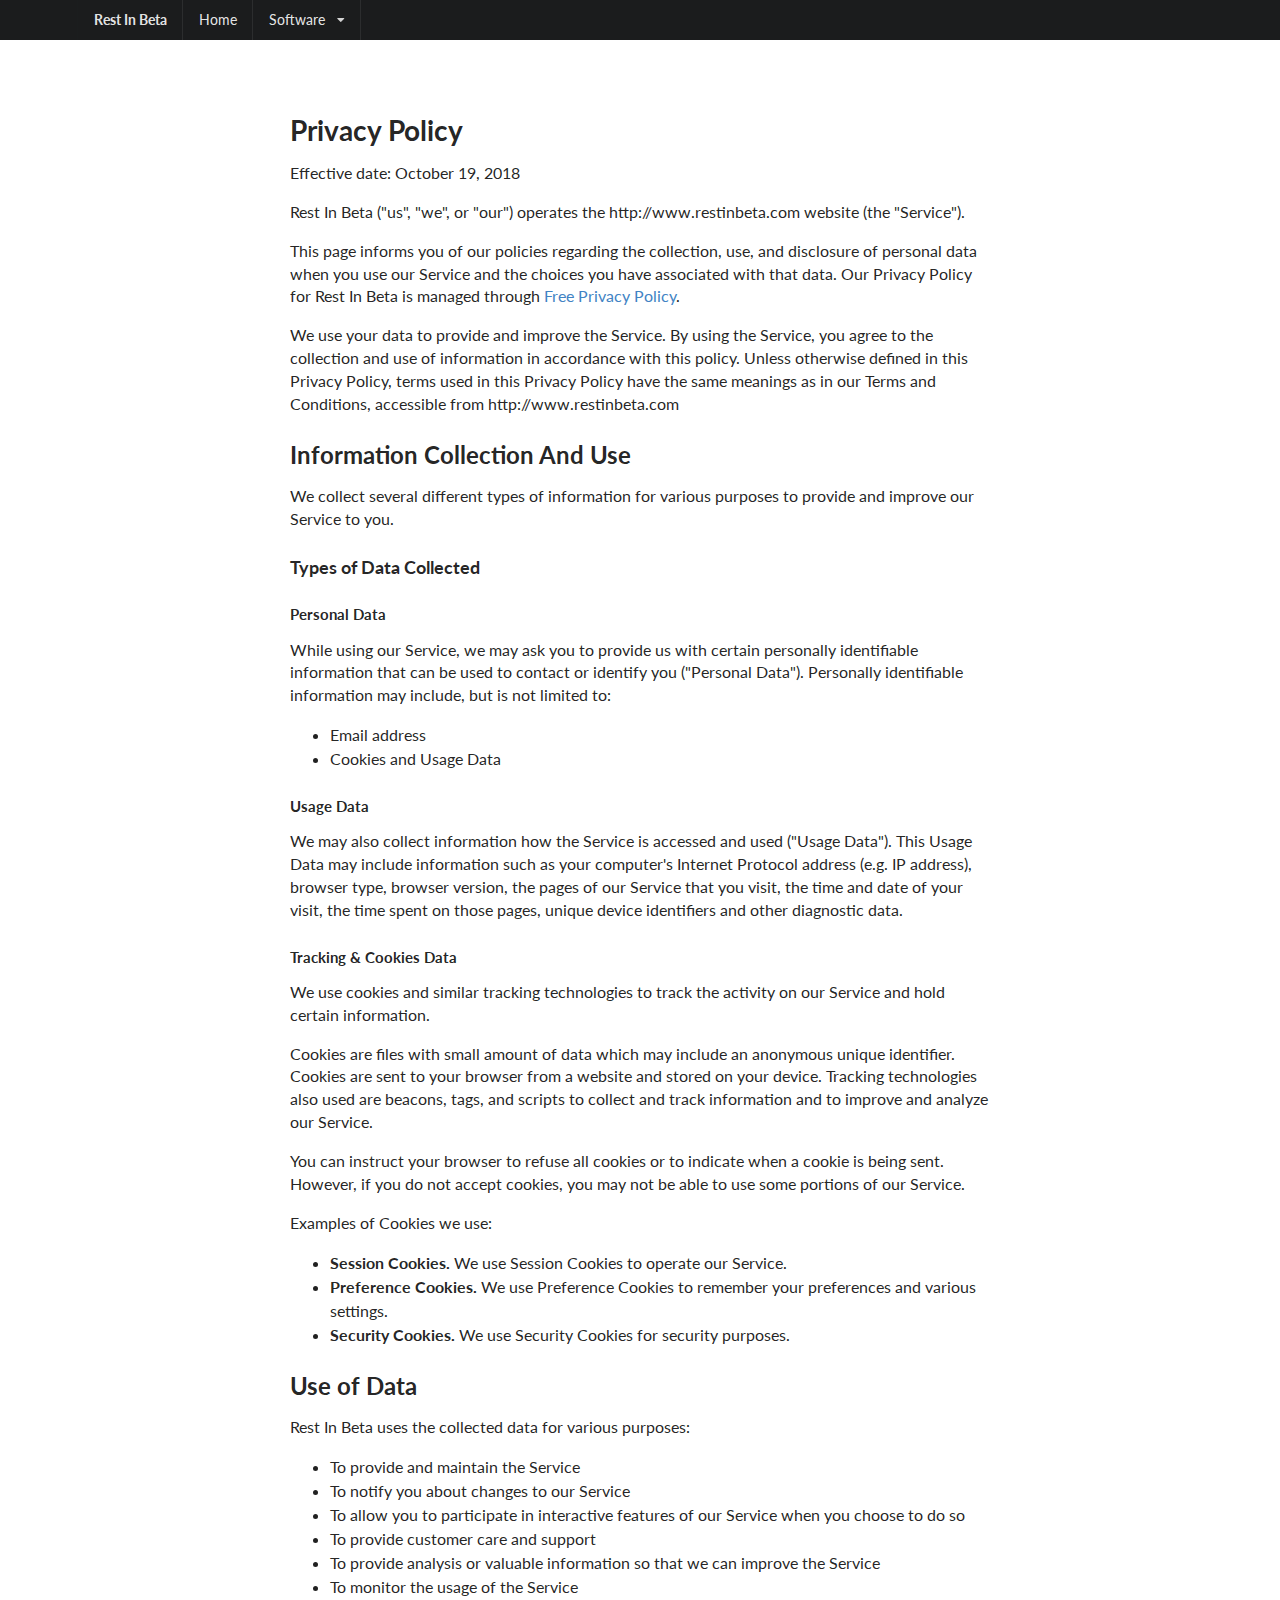
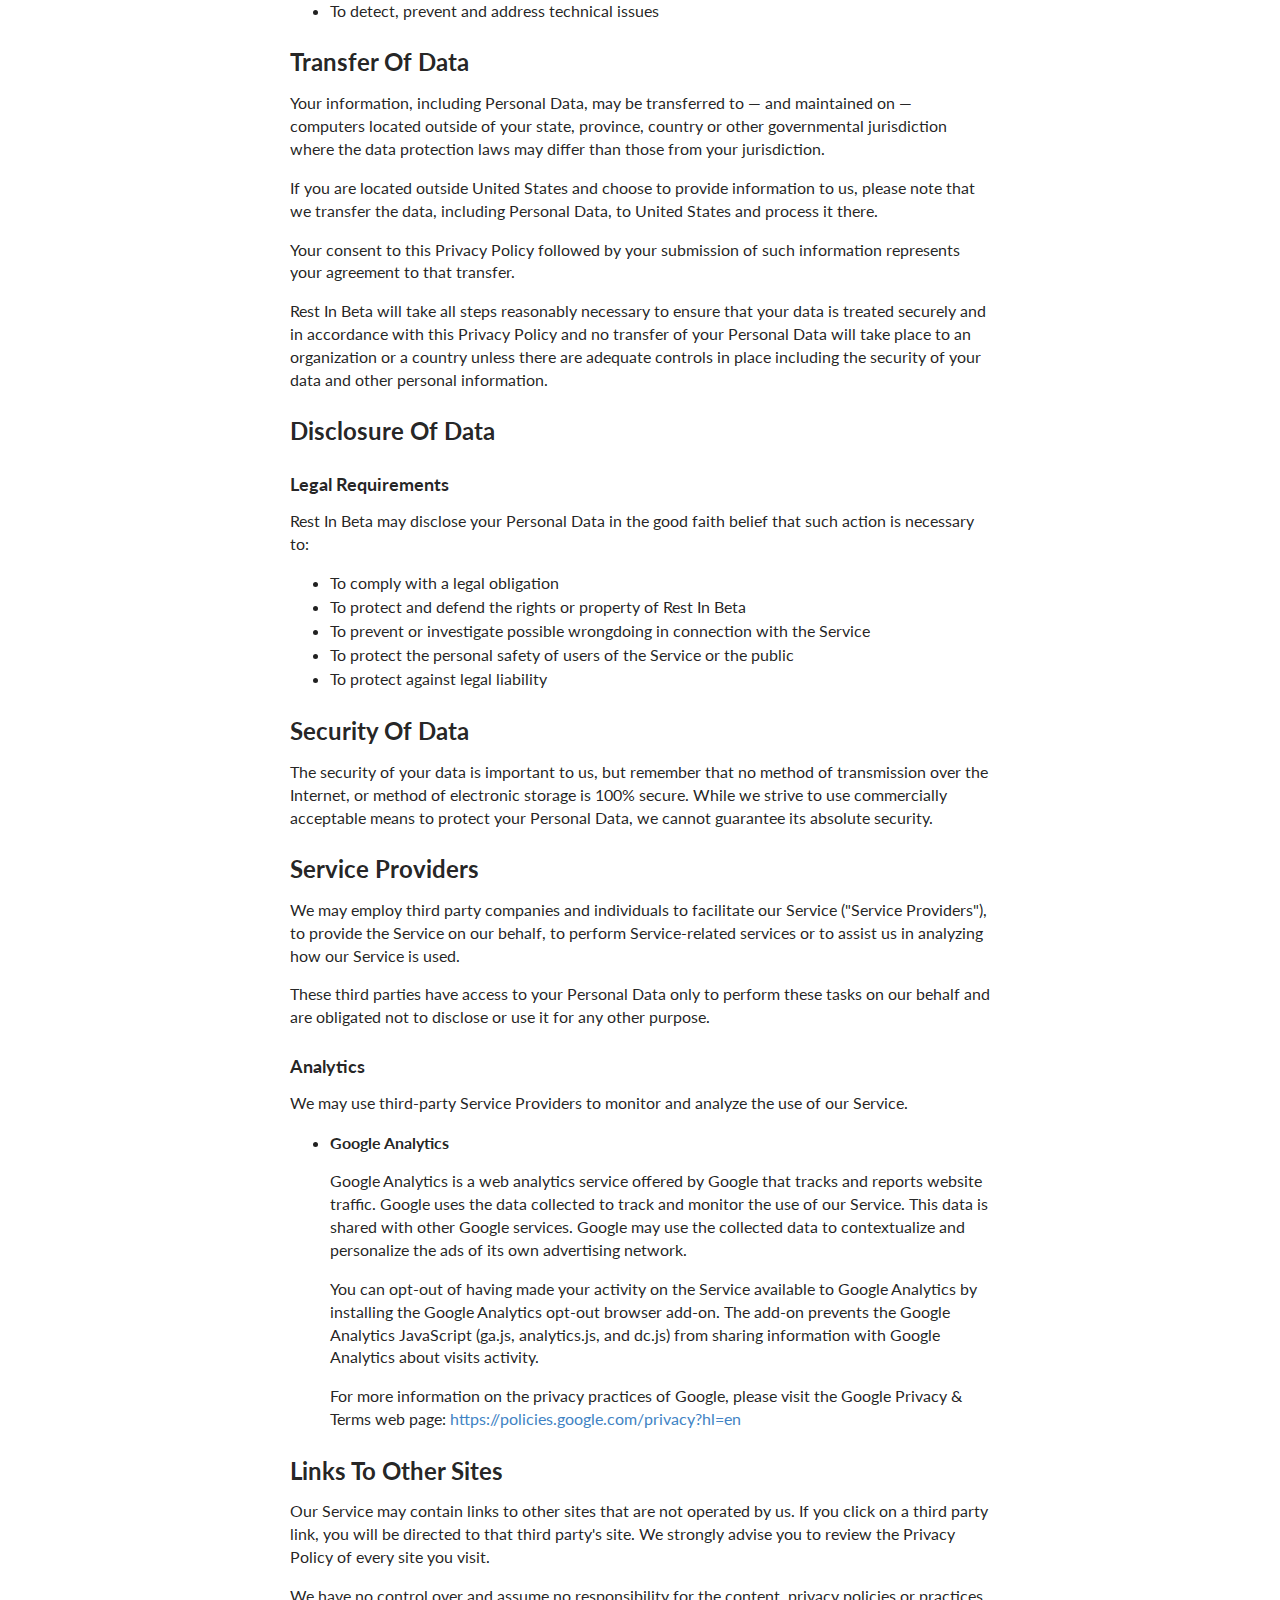
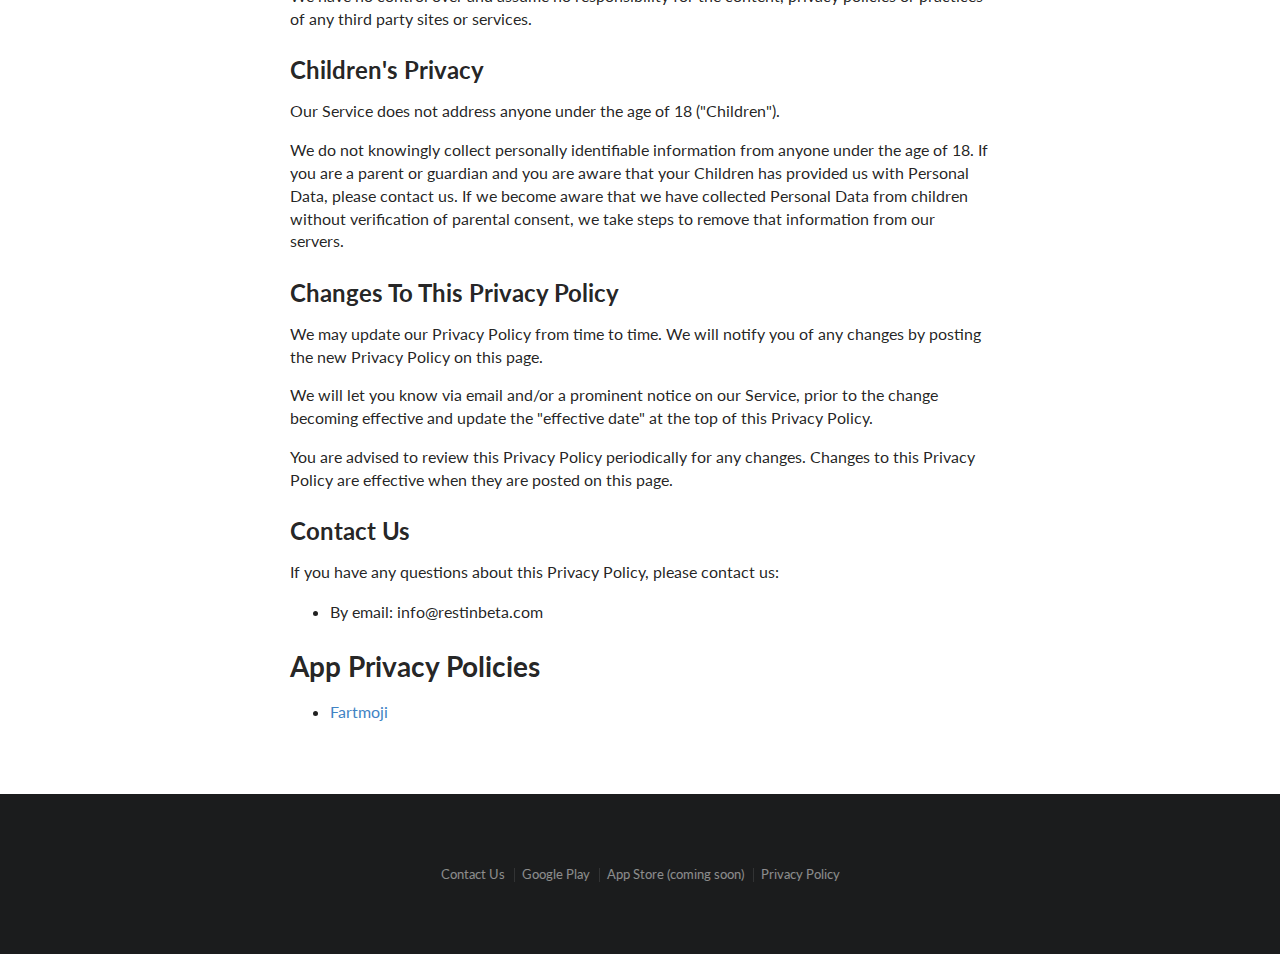
==== privacy/index.html @ 62a48897 "Added styling" ====
<!DOCTYPE html>
<html>
<head>
  <!-- Standard Meta -->
  <meta charset="utf-8" />
  <meta http-equiv="X-UA-Compatible" content="IE=edge,chrome=1" />
  <meta name="viewport" content="width=device-width, initial-scale=1.0, maximum-scale=1.0">

  <!-- Site Properties -->
  <title>Rest In Beta - Privacy Policy</title>

  <link rel="stylesheet" type="text/css" href="../components/reset.css">
  <link rel="stylesheet" type="text/css" href="../components/site.css">

  <link rel="stylesheet" type="text/css" href="../components/container.css">
  <link rel="stylesheet" type="text/css" href="../components/grid.css">
  <link rel="stylesheet" type="text/css" href="../components/header.css">
  <link rel="stylesheet" type="text/css" href="../components/image.css">
  <link rel="stylesheet" type="text/css" href="../components/menu.css">

  <link rel="stylesheet" type="text/css" href="../components/divider.css">
  <link rel="stylesheet" type="text/css" href="../components/list.css">
  <link rel="stylesheet" type="text/css" href="../components/segment.css">
  <link rel="stylesheet" type="text/css" href="../components/dropdown.css">
  <link rel="stylesheet" type="text/css" href="../components/icon.css">
  <link rel="stylesheet" type="text/css" href="../css/content.css">


</head>
<body>

  <div class="ui fixed inverted menu">
    <div class="ui container">
      <a href="http://www.restinbeta.com" class="header item">
        Rest In Beta
      </a>
      <a href="http://www.restinbeta.com" class="item">Home</a>
      <div class="ui simple dropdown item">
        Software <i class="dropdown icon"></i>
        <div class="menu">
          <a class="item" href="http://www.restinbeta.com/#android">Android</a>
        </div>
      </div>
    </div>
  </div>

  <div class="ui main text container">
    <h1>Privacy Policy</h1>


<p>Effective date: October 19, 2018</p>


<p>Rest In Beta ("us", "we", or "our") operates the http://www.restinbeta.com website (the "Service").</p>

<p>This page informs you of our policies regarding the collection, use, and disclosure of personal data when you use our Service and the choices you have associated with that data. Our Privacy Policy  for Rest In Beta is managed through <a href="https://www.freeprivacypolicy.com/free-privacy-policy-generator.php">Free Privacy Policy</a>.</p>

<p>We use your data to provide and improve the Service. By using the Service, you agree to the collection and use of information in accordance with this policy. Unless otherwise defined in this Privacy Policy, terms used in this Privacy Policy have the same meanings as in our Terms and Conditions, accessible from http://www.restinbeta.com</p>


<h2>Information Collection And Use</h2>

<p>We collect several different types of information for various purposes to provide and improve our Service to you.</p>

<h3>Types of Data Collected</h3>

<h4>Personal Data</h4>

<p>While using our Service, we may ask you to provide us with certain personally identifiable information that can be used to contact or identify you ("Personal Data"). Personally identifiable information may include, but is not limited to:</p>

<ul>
<li>Email address</li><li>Cookies and Usage Data</li>
</ul>

<h4>Usage Data</h4>

<p>We may also collect information how the Service is accessed and used ("Usage Data"). This Usage Data may include information such as your computer's Internet Protocol address (e.g. IP address), browser type, browser version, the pages of our Service that you visit, the time and date of your visit, the time spent on those pages, unique device identifiers and other diagnostic data.</p>

<h4>Tracking & Cookies Data</h4>
<p>We use cookies and similar tracking technologies to track the activity on our Service and hold certain information.</p>
<p>Cookies are files with small amount of data which may include an anonymous unique identifier. Cookies are sent to your browser from a website and stored on your device. Tracking technologies also used are beacons, tags, and scripts to collect and track information and to improve and analyze our Service.</p>
<p>You can instruct your browser to refuse all cookies or to indicate when a cookie is being sent. However, if you do not accept cookies, you may not be able to use some portions of our Service.</p>
<p>Examples of Cookies we use:</p>
<ul>
    <li><strong>Session Cookies.</strong> We use Session Cookies to operate our Service.</li>
    <li><strong>Preference Cookies.</strong> We use Preference Cookies to remember your preferences and various settings.</li>
    <li><strong>Security Cookies.</strong> We use Security Cookies for security purposes.</li>
</ul>

<h2>Use of Data</h2>

<p>Rest In Beta uses the collected data for various purposes:</p>
<ul>
    <li>To provide and maintain the Service</li>
    <li>To notify you about changes to our Service</li>
    <li>To allow you to participate in interactive features of our Service when you choose to do so</li>
    <li>To provide customer care and support</li>
    <li>To provide analysis or valuable information so that we can improve the Service</li>
    <li>To monitor the usage of the Service</li>
    <li>To detect, prevent and address technical issues</li>
</ul>

<h2>Transfer Of Data</h2>
<p>Your information, including Personal Data, may be transferred to — and maintained on — computers located outside of your state, province, country or other governmental jurisdiction where the data protection laws may differ than those from your jurisdiction.</p>
<p>If you are located outside United States and choose to provide information to us, please note that we transfer the data, including Personal Data, to United States and process it there.</p>
<p>Your consent to this Privacy Policy followed by your submission of such information represents your agreement to that transfer.</p>
<p>Rest In Beta will take all steps reasonably necessary to ensure that your data is treated securely and in accordance with this Privacy Policy and no transfer of your Personal Data will take place to an organization or a country unless there are adequate controls in place including the security of your data and other personal information.</p>

<h2>Disclosure Of Data</h2>

<h3>Legal Requirements</h3>
<p>Rest In Beta may disclose your Personal Data in the good faith belief that such action is necessary to:</p>
<ul>
    <li>To comply with a legal obligation</li>
    <li>To protect and defend the rights or property of Rest In Beta</li>
    <li>To prevent or investigate possible wrongdoing in connection with the Service</li>
    <li>To protect the personal safety of users of the Service or the public</li>
    <li>To protect against legal liability</li>
</ul>

<h2>Security Of Data</h2>
<p>The security of your data is important to us, but remember that no method of transmission over the Internet, or method of electronic storage is 100% secure. While we strive to use commercially acceptable means to protect your Personal Data, we cannot guarantee its absolute security.</p>

<h2>Service Providers</h2>
<p>We may employ third party companies and individuals to facilitate our Service ("Service Providers"), to provide the Service on our behalf, to perform Service-related services or to assist us in analyzing how our Service is used.</p>
<p>These third parties have access to your Personal Data only to perform these tasks on our behalf and are obligated not to disclose or use it for any other purpose.</p>

<h3>Analytics</h3>
<p>We may use third-party Service Providers to monitor and analyze the use of our Service.</p>
<ul>
        <li>
        <p><strong>Google Analytics</strong></p>
        <p>Google Analytics is a web analytics service offered by Google that tracks and reports website traffic. Google uses the data collected to track and monitor the use of our Service. This data is shared with other Google services. Google may use the collected data to contextualize and personalize the ads of its own advertising network.</p>
        <p>You can opt-out of having made your activity on the Service available to Google Analytics by installing the Google Analytics opt-out browser add-on. The add-on prevents the Google Analytics JavaScript (ga.js, analytics.js, and dc.js) from sharing information with Google Analytics about visits activity.</p>                <p>For more information on the privacy practices of Google, please visit the Google Privacy & Terms web page: <a href="https://policies.google.com/privacy?hl=en">https://policies.google.com/privacy?hl=en</a></p>
    </li>
                            </ul>


<h2>Links To Other Sites</h2>
<p>Our Service may contain links to other sites that are not operated by us. If you click on a third party link, you will be directed to that third party's site. We strongly advise you to review the Privacy Policy of every site you visit.</p>
<p>We have no control over and assume no responsibility for the content, privacy policies or practices of any third party sites or services.</p>


<h2>Children's Privacy</h2>
<p>Our Service does not address anyone under the age of 18 ("Children").</p>
<p>We do not knowingly collect personally identifiable information from anyone under the age of 18. If you are a parent or guardian and you are aware that your Children has provided us with Personal Data, please contact us. If we become aware that we have collected Personal Data from children without verification of parental consent, we take steps to remove that information from our servers.</p>


<h2>Changes To This Privacy Policy</h2>
<p>We may update our Privacy Policy from time to time. We will notify you of any changes by posting the new Privacy Policy on this page.</p>
<p>We will let you know via email and/or a prominent notice on our Service, prior to the change becoming effective and update the "effective date" at the top of this Privacy Policy.</p>
<p>You are advised to review this Privacy Policy periodically for any changes. Changes to this Privacy Policy are effective when they are posted on this page.</p>


<h2>Contact Us</h2>
<p>If you have any questions about this Privacy Policy, please contact us:</p>
<ul>
        <li>By email: info@restinbeta.com</li>

        </ul>
      <h1>App Privacy Policies</h1>
      <ul>
          <li><a href="fm2.html">Fartmoji</a></li>
      </ul>
  </div>

  <div class="ui inverted vertical footer segment">
    <div class="ui center aligned container">

      <div class="ui horizontal inverted small divided link list">
        <a class="item" href="mailto:info@restinbeta.com">Contact Us</a>
        <a class="item" href="#">Google Play</a>
        <a class="item" href="#">App Store (coming soon)</a>
        <a class="item" href="http://www.restinbeta.com/privacy">Privacy Policy</a>
      </div>
    </div>
  </div>
</body>

</html>
---- components/site.css ----
/*!
 * # Semantic UI 2.4.1 - Site
 * http://github.com/semantic-org/semantic-ui/
 *
 *
 * Released under the MIT license
 * http://opensource.org/licenses/MIT
 *
 */


/*******************************
             Page
*******************************/

@import url('https://fonts.googleapis.com/css?family=Lato:400,700,400italic,700italic&subset=latin');
html,
body {
  height: 100%;
}
html {
  font-size: 14px;
}
body {
  margin: 0px;
  padding: 0px;
  overflow-x: hidden;
  min-width: 320px;
  background: #FFFFFF;
  font-family: 'Lato', 'Helvetica Neue', Arial, Helvetica, sans-serif;
  font-size: 14px;
  line-height: 1.4285em;
  color: rgba(0, 0, 0, 0.87);
  font-smoothing: antialiased;
}


/*******************************
             Headers
*******************************/

h1,
h2,
h3,
h4,
h5 {
  font-family: 'Lato', 'Helvetica Neue', Arial, Helvetica, sans-serif;
  line-height: 1.28571429em;
  margin: calc(2rem -  0.14285714em ) 0em 1rem;
  font-weight: bold;
  padding: 0em;
}
h1 {
  min-height: 1rem;
  font-size: 2rem;
}
h2 {
  font-size: 1.71428571rem;
}
h3 {
  font-size: 1.28571429rem;
}
h4 {
  font-size: 1.07142857rem;
}
h5 {
  font-size: 1rem;
}
h1:first-child,
h2:first-child,
h3:first-child,
h4:first-child,
h5:first-child {
  margin-top: 0em;
}
h1:last-child,
h2:last-child,
h3:last-child,
h4:last-child,
h5:last-child {
  margin-bottom: 0em;
}


/*******************************
             Text
*******************************/

p {
  margin: 0em 0em 1em;
  line-height: 1.4285em;
}
p:first-child {
  margin-top: 0em;
}
p:last-child {
  margin-bottom: 0em;
}

/*-------------------
        Links
--------------------*/

a {
  color: #4183C4;
  text-decoration: none;
}
a:hover {
  color: #1e70bf;
  text-decoration: none;
}


/*******************************
         Scrollbars
*******************************/



/*******************************
          Highlighting
*******************************/


/* Site */
::-webkit-selection {
  background-color: #CCE2FF;
  color: rgba(0, 0, 0, 0.87);
}
::-moz-selection {
  background-color: #CCE2FF;
  color: rgba(0, 0, 0, 0.87);
}
::selection {
  background-color: #CCE2FF;
  color: rgba(0, 0, 0, 0.87);
}

/* Form */
textarea::-webkit-selection,
input::-webkit-selection {
  background-color: rgba(100, 100, 100, 0.4);
  color: rgba(0, 0, 0, 0.87);
}
textarea::-moz-selection,
input::-moz-selection {
  background-color: rgba(100, 100, 100, 0.4);
  color: rgba(0, 0, 0, 0.87);
}
textarea::selection,
input::selection {
  background-color: rgba(100, 100, 100, 0.4);
  color: rgba(0, 0, 0, 0.87);
}

/* Force Simple Scrollbars */
body ::-webkit-scrollbar {
  -webkit-appearance: none;
  width: 10px;
  height: 10px;
}
body ::-webkit-scrollbar-track {
  background: rgba(0, 0, 0, 0.1);
  border-radius: 0px;
}
body ::-webkit-scrollbar-thumb {
  cursor: pointer;
  border-radius: 5px;
  background: rgba(0, 0, 0, 0.25);
  -webkit-transition: color 0.2s ease;
  transition: color 0.2s ease;
}
body ::-webkit-scrollbar-thumb:window-inactive {
  background: rgba(0, 0, 0, 0.15);
}
body ::-webkit-scrollbar-thumb:hover {
  background: rgba(128, 135, 139, 0.8);
}

/* Inverted UI */
body .ui.inverted::-webkit-scrollbar-track {
  background: rgba(255, 255, 255, 0.1);
}
body .ui.inverted::-webkit-scrollbar-thumb {
  background: rgba(255, 255, 255, 0.25);
}
body .ui.inverted::-webkit-scrollbar-thumb:window-inactive {
  background: rgba(255, 255, 255, 0.15);
}
body .ui.inverted::-webkit-scrollbar-thumb:hover {
  background: rgba(255, 255, 255, 0.35);
}


/*******************************
        Global Overrides
*******************************/



/*******************************
         Site Overrides
*******************************/
---- components/container.css ----
/*!
 * # Semantic UI 2.4.1 - Container
 * http://github.com/semantic-org/semantic-ui/
 *
 *
 * Released under the MIT license
 * http://opensource.org/licenses/MIT
 *
 */


/*******************************
            Container
*******************************/


/* All Sizes */
.ui.container {
  display: block;
  max-width: 100% !important;
}

/* Mobile */
@media only screen and (max-width: 767px) {
  .ui.container {
    width: auto !important;
    margin-left: 1em !important;
    margin-right: 1em !important;
  }
  .ui.grid.container {
    width: auto !important;
  }
  .ui.relaxed.grid.container {
    width: auto !important;
  }
  .ui.very.relaxed.grid.container {
    width: auto !important;
  }
}

/* Tablet */
@media only screen and (min-width: 768px) and (max-width: 991px) {
  .ui.container {
    width: 723px;
    margin-left: auto !important;
    margin-right: auto !important;
  }
  .ui.grid.container {
    width: calc( 723px  +  2rem ) !important;
  }
  .ui.relaxed.grid.container {
    width: calc( 723px  +  3rem ) !important;
  }
  .ui.very.relaxed.grid.container {
    width: calc( 723px  +  5rem ) !important;
  }
}

/* Small Monitor */
@media only screen and (min-width: 992px) and (max-width: 1199px) {
  .ui.container {
    width: 933px;
    margin-left: auto !important;
    margin-right: auto !important;
  }
  .ui.grid.container {
    width: calc( 933px  +  2rem ) !important;
  }
  .ui.relaxed.grid.container {
    width: calc( 933px  +  3rem ) !important;
  }
  .ui.very.relaxed.grid.container {
    width: calc( 933px  +  5rem ) !important;
  }
}

/* Large Monitor */
@media only screen and (min-width: 1200px) {
  .ui.container {
    width: 1127px;
    margin-left: auto !important;
    margin-right: auto !important;
  }
  .ui.grid.container {
    width: calc( 1127px  +  2rem ) !important;
  }
  .ui.relaxed.grid.container {
    width: calc( 1127px  +  3rem ) !important;
  }
  .ui.very.relaxed.grid.container {
    width: calc( 1127px  +  5rem ) !important;
  }
}


/*******************************
             Types
*******************************/


/* Text Container */
.ui.text.container {
  font-family: 'Lato', 'Helvetica Neue', Arial, Helvetica, sans-serif;
  max-width: 700px !important;
  line-height: 1.5;
}
.ui.text.container {
  font-size: 1.14285714rem;
}

/* Fluid */
.ui.fluid.container {
  width: 100%;
}


/*******************************
           Variations
*******************************/

.ui[class*="left aligned"].container {
  text-align: left;
}
.ui[class*="center aligned"].container {
  text-align: center;
}
.ui[class*="right aligned"].container {
  text-align: right;
}
.ui.justified.container {
  text-align: justify;
  -webkit-hyphens: auto;
      -ms-hyphens: auto;
          hyphens: auto;
}


/*******************************
         Theme Overrides
*******************************/



/*******************************
         Site Overrides
*******************************/
---- components/header.css ----
/*!
 * # Semantic UI 2.4.1 - Header
 * http://github.com/semantic-org/semantic-ui/
 *
 *
 * Released under the MIT license
 * http://opensource.org/licenses/MIT
 *
 */


/*******************************
            Header
*******************************/


/* Standard */
.ui.header {
  border: none;
  margin: calc(2rem -  0.14285714em ) 0em 1rem;
  padding: 0em 0em;
  font-family: 'Lato', 'Helvetica Neue', Arial, Helvetica, sans-serif;
  font-weight: bold;
  line-height: 1.28571429em;
  text-transform: none;
  color: rgba(0, 0, 0, 0.87);
}
.ui.header:first-child {
  margin-top: -0.14285714em;
}
.ui.header:last-child {
  margin-bottom: 0em;
}

/*--------------
   Sub Header
---------------*/

.ui.header .sub.header {
  display: block;
  font-weight: normal;
  padding: 0em;
  margin: 0em;
  font-size: 1rem;
  line-height: 1.2em;
  color: rgba(0, 0, 0, 0.6);
}

/*--------------
      Icon
---------------*/

.ui.header > .icon {
  display: table-cell;
  opacity: 1;
  font-size: 1.5em;
  padding-top: 0em;
  vertical-align: middle;
}

/* With Text Node */
.ui.header .icon:only-child {
  display: inline-block;
  padding: 0em;
  margin-right: 0.75rem;
}

/*-------------------
        Image
--------------------*/

.ui.header > .image:not(.icon),
.ui.header > img {
  display: inline-block;
  margin-top: 0.14285714em;
  width: 2.5em;
  height: auto;
  vertical-align: middle;
}
.ui.header > .image:not(.icon):only-child,
.ui.header > img:only-child {
  margin-right: 0.75rem;
}

/*--------------
     Content
---------------*/

.ui.header .content {
  display: inline-block;
  vertical-align: top;
}

/* After Image */
.ui.header > img + .content,
.ui.header > .image + .content {
  padding-left: 0.75rem;
  vertical-align: middle;
}

/* After Icon */
.ui.header > .icon + .content {
  padding-left: 0.75rem;
  display: table-cell;
  vertical-align: middle;
}

/*--------------
 Loose Coupling
---------------*/

.ui.header .ui.label {
  font-size: '';
  margin-left: 0.5rem;
  vertical-align: middle;
}

/* Positioning */
.ui.header + p {
  margin-top: 0em;
}


/*******************************
            Types
*******************************/


/*--------------
     Page
---------------*/

h1.ui.header {
  font-size: 2rem;
}
h2.ui.header {
  font-size: 1.71428571rem;
}
h3.ui.header {
  font-size: 1.28571429rem;
}
h4.ui.header {
  font-size: 1.07142857rem;
}
h5.ui.header {
  font-size: 1rem;
}

/* Sub Header */
h1.ui.header .sub.header {
  font-size: 1.14285714rem;
}
h2.ui.header .sub.header {
  font-size: 1.14285714rem;
}
h3.ui.header .sub.header {
  font-size: 1rem;
}
h4.ui.header .sub.header {
  font-size: 1rem;
}
h5.ui.header .sub.header {
  font-size: 0.92857143rem;
}

/*--------------
 Content Heading
---------------*/

.ui.huge.header {
  min-height: 1em;
  font-size: 2em;
}
.ui.large.header {
  font-size: 1.71428571em;
}
.ui.medium.header {
  font-size: 1.28571429em;
}
.ui.small.header {
  font-size: 1.07142857em;
}
.ui.tiny.header {
  font-size: 1em;
}

/* Sub Header */
.ui.huge.header .sub.header {
  font-size: 1.14285714rem;
}
.ui.large.header .sub.header {
  font-size: 1.14285714rem;
}
.ui.header .sub.header {
  font-size: 1rem;
}
.ui.small.header .sub.header {
  font-size: 1rem;
}
.ui.tiny.header .sub.header {
  font-size: 0.92857143rem;
}

/*--------------
   Sub Heading
---------------*/

.ui.sub.header {
  padding: 0em;
  margin-bottom: 0.14285714rem;
  font-weight: bold;
  font-size: 0.85714286em;
  text-transform: uppercase;
  color: '';
}
.ui.small.sub.header {
  font-size: 0.78571429em;
}
.ui.sub.header {
  font-size: 0.85714286em;
}
.ui.large.sub.header {
  font-size: 0.92857143em;
}
.ui.huge.sub.header {
  font-size: 1em;
}

/*-------------------
        Icon
--------------------*/

.ui.icon.header {
  display: inline-block;
  text-align: center;
  margin: 2rem 0em 1rem;
}
.ui.icon.header:after {
  content: '';
  display: block;
  height: 0px;
  clear: both;
  visibility: hidden;
}
.ui.icon.header:first-child {
  margin-top: 0em;
}
.ui.icon.header .icon {
  float: none;
  display: block;
  width: auto;
  height: auto;
  line-height: 1;
  padding: 0em;
  font-size: 3em;
  margin: 0em auto 0.5rem;
  opacity: 1;
}
.ui.icon.header .content {
  display: block;
  padding: 0em;
}
.ui.icon.header .circular.icon {
  font-size: 2em;
}
.ui.icon.header .square.icon {
  font-size: 2em;
}
.ui.block.icon.header .icon {
  margin-bottom: 0em;
}
.ui.icon.header.aligned {
  margin-left: auto;
  margin-right: auto;
  display: block;
}


/*******************************
            States
*******************************/

.ui.disabled.header {
  opacity: 0.45;
}


/*******************************
           Variations
*******************************/


/*-------------------
      Inverted
--------------------*/

.ui.inverted.header {
  color: #FFFFFF;
}
.ui.inverted.header .sub.header {
  color: rgba(255, 255, 255, 0.8);
}
.ui.inverted.attached.header {
  background: #545454 -webkit-gradient(linear, left top, left bottom, from(transparent), to(rgba(0, 0, 0, 0.05)));
  background: #545454 -webkit-linear-gradient(transparent, rgba(0, 0, 0, 0.05));
  background: #545454 linear-gradient(transparent, rgba(0, 0, 0, 0.05));
  -webkit-box-shadow: none;
          box-shadow: none;
  border-color: transparent;
}
.ui.inverted.block.header {
  background: #545454 -webkit-gradient(linear, left top, left bottom, from(transparent), to(rgba(0, 0, 0, 0.05)));
  background: #545454 -webkit-linear-gradient(transparent, rgba(0, 0, 0, 0.05));
  background: #545454 linear-gradient(transparent, rgba(0, 0, 0, 0.05));
  -webkit-box-shadow: none;
          box-shadow: none;
}
.ui.inverted.block.header {
  border-bottom: none;
}

/*-------------------
       Colors
--------------------*/


/*--- Red ---*/

.ui.red.header {
  color: #DB2828 !important;
}
a.ui.red.header:hover {
  color: #d01919 !important;
}
.ui.red.dividing.header {
  border-bottom: 2px solid #DB2828;
}

/* Inverted */
.ui.inverted.red.header {
  color: #FF695E !important;
}
a.ui.inverted.red.header:hover {
  color: #ff5144 !important;
}

/*--- Orange ---*/

.ui.orange.header {
  color: #F2711C !important;
}
a.ui.orange.header:hover {
  color: #f26202 !important;
}
.ui.orange.dividing.header {
  border-bottom: 2px solid #F2711C;
}

/* Inverted */
.ui.inverted.orange.header {
  color: #FF851B !important;
}
a.ui.inverted.orange.header:hover {
  color: #ff7701 !important;
}

/*--- Olive ---*/

.ui.olive.header {
  color: #B5CC18 !important;
}
a.ui.olive.header:hover {
  color: #a7bd0d !important;
}
.ui.olive.dividing.header {
  border-bottom: 2px solid #B5CC18;
}

/* Inverted */
.ui.inverted.olive.header {
  color: #D9E778 !important;
}
a.ui.inverted.olive.header:hover {
  color: #d8ea5c !important;
}

/*--- Yellow ---*/

.ui.yellow.header {
  color: #FBBD08 !important;
}
a.ui.yellow.header:hover {
  color: #eaae00 !important;
}
.ui.yellow.dividing.header {
  border-bottom: 2px solid #FBBD08;
}

/* Inverted */
.ui.inverted.yellow.header {
  color: #FFE21F !important;
}
a.ui.inverted.yellow.header:hover {
  color: #ffdf05 !important;
}

/*--- Green ---*/

.ui.green.header {
  color: #21BA45 !important;
}
a.ui.green.header:hover {
  color: #16ab39 !important;
}
.ui.green.dividing.header {
  border-bottom: 2px solid #21BA45;
}

/* Inverted */
.ui.inverted.green.header {
  color: #2ECC40 !important;
}
a.ui.inverted.green.header:hover {
  color: #22be34 !important;
}

/*--- Teal ---*/

.ui.teal.header {
  color: #00B5AD !important;
}
a.ui.teal.header:hover {
  color: #009c95 !important;
}
.ui.teal.dividing.header {
  border-bottom: 2px solid #00B5AD;
}

/* Inverted */
.ui.inverted.teal.header {
  color: #6DFFFF !important;
}
a.ui.inverted.teal.header:hover {
  color: #54ffff !important;
}

/*--- Blue ---*/

.ui.blue.header {
  color: #2185D0 !important;
}
a.ui.blue.header:hover {
  color: #1678c2 !important;
}
.ui.blue.dividing.header {
  border-bottom: 2px solid #2185D0;
}

/* Inverted */
.ui.inverted.blue.header {
  color: #54C8FF !important;
}
a.ui.inverted.blue.header:hover {
  color: #3ac0ff !important;
}

/*--- Violet ---*/

.ui.violet.header {
  color: #6435C9 !important;
}
a.ui.violet.header:hover {
  color: #5829bb !important;
}
.ui.violet.dividing.header {
  border-bottom: 2px solid #6435C9;
}

/* Inverted */
.ui.inverted.violet.header {
  color: #A291FB !important;
}
a.ui.inverted.violet.header:hover {
  color: #8a73ff !important;
}

/*--- Purple ---*/

.ui.purple.header {
  color: #A333C8 !important;
}
a.ui.purple.header:hover {
  color: #9627ba !important;
}
.ui.purple.dividing.header {
  border-bottom: 2px solid #A333C8;
}

/* Inverted */
.ui.inverted.purple.header {
  color: #DC73FF !important;
}
a.ui.inverted.purple.header:hover {
  color: #d65aff !important;
}

/*--- Pink ---*/

.ui.pink.header {
  color: #E03997 !important;
}
a.ui.pink.header:hover {
  color: #e61a8d !important;
}
.ui.pink.dividing.header {
  border-bottom: 2px solid #E03997;
}

/* Inverted */
.ui.inverted.pink.header {
  color: #FF8EDF !important;
}
a.ui.inverted.pink.header:hover {
  color: #ff74d8 !important;
}

/*--- Brown ---*/

.ui.brown.header {
  color: #A5673F !important;
}
a.ui.brown.header:hover {
  color: #975b33 !important;
}
.ui.brown.dividing.header {
  border-bottom: 2px solid #A5673F;
}

/* Inverted */
.ui.inverted.brown.header {
  color: #D67C1C !important;
}
a.ui.inverted.brown.header:hover {
  color: #c86f11 !important;
}

/*--- Grey ---*/

.ui.grey.header {
  color: #767676 !important;
}
a.ui.grey.header:hover {
  color: #838383 !important;
}
.ui.grey.dividing.header {
  border-bottom: 2px solid #767676;
}

/* Inverted */
.ui.inverted.grey.header {
  color: #DCDDDE !important;
}
a.ui.inverted.grey.header:hover {
  color: #cfd0d2 !important;
}

/*-------------------
       Aligned
--------------------*/

.ui.left.aligned.header {
  text-align: left;
}
.ui.right.aligned.header {
  text-align: right;
}
.ui.centered.header,
.ui.center.aligned.header {
  text-align: center;
}
.ui.justified.header {
  text-align: justify;
}
.ui.justified.header:after {
  display: inline-block;
  content: '';
  width: 100%;
}

/*-------------------
       Floated
--------------------*/

.ui.floated.header,
.ui[class*="left floated"].header {
  float: left;
  margin-top: 0em;
  margin-right: 0.5em;
}
.ui[class*="right floated"].header {
  float: right;
  margin-top: 0em;
  margin-left: 0.5em;
}

/*-------------------
       Fitted
--------------------*/

.ui.fitted.header {
  padding: 0em;
}

/*-------------------
      Dividing
--------------------*/

.ui.dividing.header {
  padding-bottom: 0.21428571rem;
  border-bottom: 1px solid rgba(34, 36, 38, 0.15);
}
.ui.dividing.header .sub.header {
  padding-bottom: 0.21428571rem;
}
.ui.dividing.header .icon {
  margin-bottom: 0em;
}
.ui.inverted.dividing.header {
  border-bottom-color: rgba(255, 255, 255, 0.1);
}

/*-------------------
        Block
--------------------*/

.ui.block.header {
  background: #F3F4F5;
  padding: 0.78571429rem 1rem;
  -webkit-box-shadow: none;
          box-shadow: none;
  border: 1px solid #D4D4D5;
  border-radius: 0.28571429rem;
}
.ui.tiny.block.header {
  font-size: 0.85714286rem;
}
.ui.small.block.header {
  font-size: 0.92857143rem;
}
.ui.block.header:not(h1):not(h2):not(h3):not(h4):not(h5):not(h6) {
  font-size: 1rem;
}
.ui.large.block.header {
  font-size: 1.14285714rem;
}
.ui.huge.block.header {
  font-size: 1.42857143rem;
}

/*-------------------
       Attached
--------------------*/

.ui.attached.header {
  background: #FFFFFF;
  padding: 0.78571429rem 1rem;
  margin-left: -1px;
  margin-right: -1px;
  -webkit-box-shadow: none;
          box-shadow: none;
  border: 1px solid #D4D4D5;
}
.ui.attached.block.header {
  background: #F3F4F5;
}
.ui.attached:not(.top):not(.bottom).header {
  margin-top: 0em;
  margin-bottom: 0em;
  border-top: none;
  border-radius: 0em;
}
.ui.top.attached.header {
  margin-bottom: 0em;
  border-radius: 0.28571429rem 0.28571429rem 0em 0em;
}
.ui.bottom.attached.header {
  margin-top: 0em;
  border-top: none;
  border-radius: 0em 0em 0.28571429rem 0.28571429rem;
}

/* Attached Sizes */
.ui.tiny.attached.header {
  font-size: 0.85714286em;
}
.ui.small.attached.header {
  font-size: 0.92857143em;
}
.ui.attached.header:not(h1):not(h2):not(h3):not(h4):not(h5):not(h6) {
  font-size: 1em;
}
.ui.large.attached.header {
  font-size: 1.14285714em;
}
.ui.huge.attached.header {
  font-size: 1.42857143em;
}

/*-------------------
        Sizing
--------------------*/

.ui.header:not(h1):not(h2):not(h3):not(h4):not(h5):not(h6) {
  font-size: 1.28571429em;
}


/*******************************
         Theme Overrides
*******************************/



/*******************************
         Site Overrides
*******************************/
---- components/image.css ----
/*!
 * # Semantic UI 2.4.1 - Image
 * http://github.com/semantic-org/semantic-ui/
 *
 *
 * Released under the MIT license
 * http://opensource.org/licenses/MIT
 *
 */


/*******************************
             Image
*******************************/

.ui.image {
  position: relative;
  display: inline-block;
  vertical-align: middle;
  max-width: 100%;
  background-color: transparent;
}
img.ui.image {
  display: block;
}
.ui.image svg,
.ui.image img {
  display: block;
  max-width: 100%;
  height: auto;
}


/*******************************
            States
*******************************/

.ui.hidden.images,
.ui.hidden.image {
  display: none;
}
.ui.hidden.transition.images,
.ui.hidden.transition.image {
  display: block;
  visibility: hidden;
}
.ui.images > .hidden.transition {
  display: inline-block;
  visibility: hidden;
}
.ui.disabled.images,
.ui.disabled.image {
  cursor: default;
  opacity: 0.45;
}


/*******************************
          Variations
*******************************/


/*--------------
     Inline
---------------*/

.ui.inline.image,
.ui.inline.image svg,
.ui.inline.image img {
  display: inline-block;
}

/*------------------
  Vertical Aligned
-------------------*/

.ui.top.aligned.images .image,
.ui.top.aligned.image,
.ui.top.aligned.image svg,
.ui.top.aligned.image img {
  display: inline-block;
  vertical-align: top;
}
.ui.middle.aligned.images .image,
.ui.middle.aligned.image,
.ui.middle.aligned.image svg,
.ui.middle.aligned.image img {
  display: inline-block;
  vertical-align: middle;
}
.ui.bottom.aligned.images .image,
.ui.bottom.aligned.image,
.ui.bottom.aligned.image svg,
.ui.bottom.aligned.image img {
  display: inline-block;
  vertical-align: bottom;
}

/*--------------
     Rounded
---------------*/

.ui.rounded.images .image,
.ui.rounded.image,
.ui.rounded.images .image > *,
.ui.rounded.image > * {
  border-radius: 0.3125em;
}

/*--------------
    Bordered
---------------*/

.ui.bordered.images .image,
.ui.bordered.images img,
.ui.bordered.images svg,
.ui.bordered.image img,
.ui.bordered.image svg,
img.ui.bordered.image {
  border: 1px solid rgba(0, 0, 0, 0.1);
}

/*--------------
    Circular
---------------*/

.ui.circular.images,
.ui.circular.image {
  overflow: hidden;
}
.ui.circular.images .image,
.ui.circular.image,
.ui.circular.images .image > *,
.ui.circular.image > * {
  border-radius: 500rem;
}

/*--------------
     Fluid
---------------*/

.ui.fluid.images,
.ui.fluid.image,
.ui.fluid.images img,
.ui.fluid.images svg,
.ui.fluid.image svg,
.ui.fluid.image img {
  display: block;
  width: 100%;
  height: auto;
}

/*--------------
     Avatar
---------------*/

.ui.avatar.images .image,
.ui.avatar.images img,
.ui.avatar.images svg,
.ui.avatar.image img,
.ui.avatar.image svg,
.ui.avatar.image {
  margin-right: 0.25em;
  display: inline-block;
  width: 2em;
  height: 2em;
  border-radius: 500rem;
}

/*-------------------
       Spaced
--------------------*/

.ui.spaced.image {
  display: inline-block !important;
  margin-left: 0.5em;
  margin-right: 0.5em;
}
.ui[class*="left spaced"].image {
  margin-left: 0.5em;
  margin-right: 0em;
}
.ui[class*="right spaced"].image {
  margin-left: 0em;
  margin-right: 0.5em;
}

/*-------------------
       Floated
--------------------*/

.ui.floated.image,
.ui.floated.images {
  float: left;
  margin-right: 1em;
  margin-bottom: 1em;
}
.ui.right.floated.images,
.ui.right.floated.image {
  float: right;
  margin-right: 0em;
  margin-bottom: 1em;
  margin-left: 1em;
}
.ui.floated.images:last-child,
.ui.floated.image:last-child {
  margin-bottom: 0em;
}
.ui.centered.images,
.ui.centered.image {
  margin-left: auto;
  margin-right: auto;
}

/*--------------
     Sizes
---------------*/

.ui.mini.images .image,
.ui.mini.images img,
.ui.mini.images svg,
.ui.mini.image {
  width: 35px;
  height: auto;
  font-size: 0.78571429rem;
}
.ui.tiny.images .image,
.ui.tiny.images img,
.ui.tiny.images svg,
.ui.tiny.image {
  width: 80px;
  height: auto;
  font-size: 0.85714286rem;
}
.ui.small.images .image,
.ui.small.images img,
.ui.small.images svg,
.ui.small.image {
  width: 150px;
  height: auto;
  font-size: 0.92857143rem;
}
.ui.medium.images .image,
.ui.medium.images img,
.ui.medium.images svg,
.ui.medium.image {
  width: 300px;
  height: auto;
  font-size: 1rem;
}
.ui.large.images .image,
.ui.large.images img,
.ui.large.images svg,
.ui.large.image {
  width: 450px;
  height: auto;
  font-size: 1.14285714rem;
}
.ui.big.images .image,
.ui.big.images img,
.ui.big.images svg,
.ui.big.image {
  width: 600px;
  height: auto;
  font-size: 1.28571429rem;
}
.ui.huge.images .image,
.ui.huge.images img,
.ui.huge.images svg,
.ui.huge.image {
  width: 800px;
  height: auto;
  font-size: 1.42857143rem;
}
.ui.massive.images .image,
.ui.massive.images img,
.ui.massive.images svg,
.ui.massive.image {
  width: 960px;
  height: auto;
  font-size: 1.71428571rem;
}


/*******************************
              Groups
*******************************/

.ui.images {
  font-size: 0em;
  margin: 0em -0.25rem 0rem;
}
.ui.images .image,
.ui.images > img,
.ui.images > svg {
  display: inline-block;
  margin: 0em 0.25rem 0.5rem;
}


/*******************************
         Theme Overrides
*******************************/



/*******************************
         Site Overrides
*******************************/
---- components/menu.css ----
/*
 * # Semantic - Menu
 * http://github.com/semantic-org/semantic-ui/
 *
 *
 * Copyright 2015 Contributor
 * Released under the MIT license
 * http://opensource.org/licenses/MIT
 *
 */


/*******************************
            Standard
*******************************/


/*--------------
      Menu
---------------*/

.ui.menu {
  display: -webkit-box;
  display: -ms-flexbox;
  display: flex;
  margin: 1rem 0em;
  font-family: 'Lato', 'Helvetica Neue', Arial, Helvetica, sans-serif;
  background: #FFFFFF;
  font-weight: normal;
  border: 1px solid rgba(34, 36, 38, 0.15);
  -webkit-box-shadow: 0px 1px 2px 0 rgba(34, 36, 38, 0.15);
          box-shadow: 0px 1px 2px 0 rgba(34, 36, 38, 0.15);
  border-radius: 0.28571429rem;
  min-height: 2.85714286em;
}
.ui.menu:after {
  content: '';
  display: block;
  height: 0px;
  clear: both;
  visibility: hidden;
}
.ui.menu:first-child {
  margin-top: 0rem;
}
.ui.menu:last-child {
  margin-bottom: 0rem;
}

/*--------------
    Sub-Menu
---------------*/

.ui.menu .menu {
  margin: 0em;
}
.ui.menu:not(.vertical) > .menu {
  display: -webkit-box;
  display: -ms-flexbox;
  display: flex;
}

/*--------------
      Item
---------------*/

.ui.menu:not(.vertical) .item {
  display: -webkit-box;
  display: -ms-flexbox;
  display: flex;
  -webkit-box-align: center;
      -ms-flex-align: center;
          align-items: center;
}
.ui.menu .item {
  position: relative;
  vertical-align: middle;
  line-height: 1;
  text-decoration: none;
  -webkit-tap-highlight-color: transparent;
  -webkit-box-flex: 0;
      -ms-flex: 0 0 auto;
          flex: 0 0 auto;
  -webkit-user-select: none;
     -moz-user-select: none;
      -ms-user-select: none;
          user-select: none;
  background: none;
  padding: 0.92857143em 1.14285714em;
  text-transform: none;
  color: rgba(0, 0, 0, 0.87);
  font-weight: normal;
  -webkit-transition: background 0.1s ease, color 0.1s ease, -webkit-box-shadow 0.1s ease;
  transition: background 0.1s ease, color 0.1s ease, -webkit-box-shadow 0.1s ease;
  transition: background 0.1s ease, box-shadow 0.1s ease, color 0.1s ease;
  transition: background 0.1s ease, box-shadow 0.1s ease, color 0.1s ease, -webkit-box-shadow 0.1s ease;
}
.ui.menu > .item:first-child {
  border-radius: 0.28571429rem 0px 0px 0.28571429rem;
}

/* Border */
.ui.menu .item:before {
  position: absolute;
  content: '';
  top: 0%;
  right: 0px;
  height: 100%;
  width: 1px;
  background: rgba(34, 36, 38, 0.1);
}

/*--------------
  Text Content
---------------*/

.ui.menu .text.item > *,
.ui.menu .item > a:not(.ui),
.ui.menu .item > p:only-child {
  -webkit-user-select: text;
     -moz-user-select: text;
      -ms-user-select: text;
          user-select: text;
  line-height: 1.3;
}
.ui.menu .item > p:first-child {
  margin-top: 0;
}
.ui.menu .item > p:last-child {
  margin-bottom: 0;
}

/*--------------
      Icons
---------------*/

.ui.menu .item > i.icon {
  opacity: 0.9;
  float: none;
  margin: 0em 0.35714286em 0em 0em;
}

/*--------------
     Button
---------------*/

.ui.menu:not(.vertical) .item > .button {
  position: relative;
  top: 0em;
  margin: -0.5em 0em;
  padding-bottom: 0.78571429em;
  padding-top: 0.78571429em;
  font-size: 1em;
}

/*----------------
 Grid / Container
-----------------*/

.ui.menu > .grid,
.ui.menu > .container {
  display: -webkit-box;
  display: -ms-flexbox;
  display: flex;
  -webkit-box-align: inherit;
      -ms-flex-align: inherit;
          align-items: inherit;
  -webkit-box-orient: inherit;
  -webkit-box-direction: inherit;
      -ms-flex-direction: inherit;
          flex-direction: inherit;
}

/*--------------
     Inputs
---------------*/

.ui.menu .item > .input {
  width: 100%;
}
.ui.menu:not(.vertical) .item > .input {
  position: relative;
  top: 0em;
  margin: -0.5em 0em;
}
.ui.menu .item > .input input {
  font-size: 1em;
  padding-top: 0.57142857em;
  padding-bottom: 0.57142857em;
}

/*--------------
     Header
---------------*/

.ui.menu .header.item,
.ui.vertical.menu .header.item {
  margin: 0em;
  background: '';
  text-transform: normal;
  font-weight: bold;
}
.ui.vertical.menu .item > .header:not(.ui) {
  margin: 0em 0em 0.5em;
  font-size: 1em;
  font-weight: bold;
}

/*--------------
    Dropdowns
---------------*/


/* Dropdown Icon */
.ui.menu .item > i.dropdown.icon {
  padding: 0em;
  float: right;
  margin: 0em 0em 0em 1em;
}

/* Menu */
.ui.menu .dropdown.item .menu {
  min-width: calc(100% - 1px);
  border-radius: 0em 0em 0.28571429rem 0.28571429rem;
  background: #FFFFFF;
  margin: 0em 0px 0px;
  -webkit-box-shadow: 0px 1px 3px 0px rgba(0, 0, 0, 0.08);
          box-shadow: 0px 1px 3px 0px rgba(0, 0, 0, 0.08);
  -webkit-box-orient: vertical !important;
  -webkit-box-direction: normal !important;
      -ms-flex-direction: column !important;
          flex-direction: column !important;
}

/* Menu Items */
.ui.menu .ui.dropdown .menu > .item {
  margin: 0;
  text-align: left;
  font-size: 1em !important;
  padding: 0.78571429em 1.14285714em !important;
  background: transparent !important;
  color: rgba(0, 0, 0, 0.87) !important;
  text-transform: none !important;
  font-weight: normal !important;
  -webkit-box-shadow: none !important;
          box-shadow: none !important;
  -webkit-transition: none !important;
  transition: none !important;
}
.ui.menu .ui.dropdown .menu > .item:hover {
  background: rgba(0, 0, 0, 0.05) !important;
  color: rgba(0, 0, 0, 0.95) !important;
}
.ui.menu .ui.dropdown .menu > .selected.item {
  background: rgba(0, 0, 0, 0.05) !important;
  color: rgba(0, 0, 0, 0.95) !important;
}
.ui.menu .ui.dropdown .menu > .active.item {
  background: rgba(0, 0, 0, 0.03) !important;
  font-weight: bold !important;
  color: rgba(0, 0, 0, 0.95) !important;
}
.ui.menu .ui.dropdown.item .menu .item:not(.filtered) {
  display: block;
}
.ui.menu .ui.dropdown .menu > .item .icon:not(.dropdown) {
  display: inline-block;
  font-size: 1em !important;
  float: none;
  margin: 0em 0.75em 0em 0em !important;
}

/* Secondary */
.ui.secondary.menu .dropdown.item > .menu,
.ui.text.menu .dropdown.item > .menu {
  border-radius: 0.28571429rem;
  margin-top: 0.35714286em;
}

/* Pointing */
.ui.menu .pointing.dropdown.item .menu {
  margin-top: 0.75em;
}

/* Inverted */
.ui.inverted.menu .search.dropdown.item > .search,
.ui.inverted.menu .search.dropdown.item > .text {
  color: rgba(255, 255, 255, 0.9);
}

/* Vertical */
.ui.vertical.menu .dropdown.item > .icon {
  float: right;
  content: "\f0da";
  margin-left: 1em;
}
.ui.vertical.menu .dropdown.item .menu {
  left: 100%;
  min-width: 0;
  margin: 0em 0em 0em 0em;
  -webkit-box-shadow: 0 1px 3px 0px rgba(0, 0, 0, 0.08);
          box-shadow: 0 1px 3px 0px rgba(0, 0, 0, 0.08);
  border-radius: 0em 0.28571429rem 0.28571429rem 0.28571429rem;
}
.ui.vertical.menu .dropdown.item.upward .menu {
  bottom: 0;
}
.ui.vertical.menu .dropdown.item:not(.upward) .menu {
  top: 0;
}
.ui.vertical.menu .active.dropdown.item {
  border-top-right-radius: 0em;
  border-bottom-right-radius: 0em;
}
.ui.vertical.menu .dropdown.active.item {
  -webkit-box-shadow: none;
          box-shadow: none;
}

/* Evenly Divided */
.ui.item.menu .dropdown .menu .item {
  width: 100%;
}

/*--------------
     Labels
---------------*/

.ui.menu .item > .label {
  background: #999999;
  color: #FFFFFF;
  margin-left: 1em;
  padding: 0.3em 0.78571429em;
}
.ui.vertical.menu .item > .label {
  background: #999999;
  color: #FFFFFF;
  margin-top: -0.15em;
  margin-bottom: -0.15em;
  padding: 0.3em 0.78571429em;
}
.ui.menu .item > .floating.label {
  padding: 0.3em 0.78571429em;
}

/*--------------
     Images
---------------*/

.ui.menu .item > img:not(.ui) {
  display: inline-block;
  vertical-align: middle;
  margin: -0.3em 0em;
  width: 2.5em;
}
.ui.vertical.menu .item > img:not(.ui):only-child {
  display: block;
  max-width: 100%;
  width: auto;
}


/*******************************
          Coupling
*******************************/


/*--------------
     List
---------------*/


/* Menu divider shouldnt apply */
.ui.menu .list .item:before {
  background: none !important;
}

/*--------------
     Sidebar
---------------*/


/* Show vertical dividers below last */
.ui.vertical.sidebar.menu > .item:first-child:before {
  display: block !important;
}
.ui.vertical.sidebar.menu > .item::before {
  top: auto;
  bottom: 0px;
}

/*--------------
    Container
---------------*/

@media only screen and (max-width: 767px) {
  .ui.menu > .ui.container {
    width: 100% !important;
    margin-left: 0em !important;
    margin-right: 0em !important;
  }
}
@media only screen and (min-width: 768px) {
  .ui.menu:not(.secondary):not(.text):not(.tabular):not(.borderless) > .container > .item:not(.right):not(.borderless):first-child {
    border-left: 1px solid rgba(34, 36, 38, 0.1);
  }
}


/*******************************
             States
*******************************/


/*--------------
      Hover
---------------*/

.ui.link.menu .item:hover,
.ui.menu .dropdown.item:hover,
.ui.menu .link.item:hover,
.ui.menu a.item:hover {
  cursor: pointer;
  background: rgba(0, 0, 0, 0.03);
  color: rgba(0, 0, 0, 0.95);
}

/*--------------
     Pressed
---------------*/

.ui.link.menu .item:active,
.ui.menu .link.item:active,
.ui.menu a.item:active {
  background: rgba(0, 0, 0, 0.03);
  color: rgba(0, 0, 0, 0.95);
}

/*--------------
     Active
---------------*/

.ui.menu .active.item {
  background: rgba(0, 0, 0, 0.05);
  color: rgba(0, 0, 0, 0.95);
  font-weight: normal;
  -webkit-box-shadow: none;
          box-shadow: none;
}
.ui.menu .active.item > i.icon {
  opacity: 1;
}

/*--------------
  Active Hover
---------------*/

.ui.menu .active.item:hover,
.ui.vertical.menu .active.item:hover {
  background-color: rgba(0, 0, 0, 0.05);
  color: rgba(0, 0, 0, 0.95);
}

/*--------------
     Disabled
---------------*/

.ui.menu .item.disabled,
.ui.menu .item.disabled:hover {
  cursor: default !important;
  background-color: transparent !important;
  color: rgba(40, 40, 40, 0.3) !important;
}


/*******************************
             Types
*******************************/


/*------------------
Floated Menu / Item
-------------------*/


/* Left Floated */
.ui.menu:not(.vertical) .left.item,
.ui.menu:not(.vertical) :not(.dropdown) > .left.menu {
  display: -webkit-box;
  display: -ms-flexbox;
  display: flex;
  margin-right: auto !important;
}

/* Right Floated */
.ui.menu:not(.vertical) .right.item,
.ui.menu:not(.vertical) .right.menu {
  display: -webkit-box;
  display: -ms-flexbox;
  display: flex;
  margin-left: auto !important;
}

/* Swapped Borders */
.ui.menu .right.item::before,
.ui.menu .right.menu > .item::before {
  right: auto;
  left: 0;
}

/*--------------
    Vertical
---------------*/

.ui.vertical.menu {
  display: block;
  -webkit-box-orient: vertical;
  -webkit-box-direction: normal;
      -ms-flex-direction: column;
          flex-direction: column;
  background: #FFFFFF;
  -webkit-box-shadow: 0px 1px 2px 0 rgba(34, 36, 38, 0.15);
          box-shadow: 0px 1px 2px 0 rgba(34, 36, 38, 0.15);
}

/*--- Item ---*/

.ui.vertical.menu .item {
  display: block;
  background: none;
  border-top: none;
  border-right: none;
}
.ui.vertical.menu > .item:first-child {
  border-radius: 0.28571429rem 0.28571429rem 0px 0px;
}
.ui.vertical.menu > .item:last-child {
  border-radius: 0px 0px 0.28571429rem 0.28571429rem;
}

/*--- Label ---*/

.ui.vertical.menu .item > .label {
  float: right;
  text-align: center;
}

/*--- Icon ---*/

.ui.vertical.menu .item > i.icon {
  width: 1.18em;
  float: right;
  margin: 0em 0em 0em 0.5em;
}
.ui.vertical.menu .item > .label + i.icon {
  float: none;
  margin: 0em 0.5em 0em 0em;
}

/*--- Border ---*/

.ui.vertical.menu .item:before {
  position: absolute;
  content: '';
  top: 0%;
  left: 0px;
  width: 100%;
  height: 1px;
  background: rgba(34, 36, 38, 0.1);
}
.ui.vertical.menu .item:first-child:before {
  display: none !important;
}

/*--- Sub Menu ---*/

.ui.vertical.menu .item > .menu {
  margin: 0.5em -1.14285714em 0em;
}
.ui.vertical.menu .menu .item {
  background: none;
  padding: 0.5em 1.33333333em;
  font-size: 0.85714286em;
  color: rgba(0, 0, 0, 0.5);
}
.ui.vertical.menu .item .menu a.item:hover,
.ui.vertical.menu .item .menu .link.item:hover {
  color: rgba(0, 0, 0, 0.85);
}
.ui.vertical.menu .menu .item:before {
  display: none;
}

/* Vertical Active */
.ui.vertical.menu .active.item {
  background: rgba(0, 0, 0, 0.05);
  border-radius: 0em;
  -webkit-box-shadow: none;
          box-shadow: none;
}
.ui.vertical.menu > .active.item:first-child {
  border-radius: 0.28571429rem 0.28571429rem 0em 0em;
}
.ui.vertical.menu > .active.item:last-child {
  border-radius: 0em 0em 0.28571429rem 0.28571429rem;
}
.ui.vertical.menu > .active.item:only-child {
  border-radius: 0.28571429rem;
}
.ui.vertical.menu .active.item .menu .active.item {
  border-left: none;
}
.ui.vertical.menu .item .menu .active.item {
  background-color: transparent;
  font-weight: bold;
  color: rgba(0, 0, 0, 0.95);
}

/*--------------
     Tabular
---------------*/

.ui.tabular.menu {
  border-radius: 0em;
  -webkit-box-shadow: none !important;
          box-shadow: none !important;
  border: none;
  background: none transparent;
  border-bottom: 1px solid #D4D4D5;
}
.ui.tabular.fluid.menu {
  width: calc(100% + (1px * 2)) !important;
}
.ui.tabular.menu .item {
  background: transparent;
  border-bottom: none;
  border-left: 1px solid transparent;
  border-right: 1px solid transparent;
  border-top: 2px solid transparent;
  padding: 0.92857143em 1.42857143em;
  color: rgba(0, 0, 0, 0.87);
}
.ui.tabular.menu .item:before {
  display: none;
}

/* Hover */
.ui.tabular.menu .item:hover {
  background-color: transparent;
  color: rgba(0, 0, 0, 0.8);
}

/* Active */
.ui.tabular.menu .active.item {
  background: none #FFFFFF;
  color: rgba(0, 0, 0, 0.95);
  border-top-width: 1px;
  border-color: #D4D4D5;
  font-weight: bold;
  margin-bottom: -1px;
  -webkit-box-shadow: none;
          box-shadow: none;
  border-radius: 0.28571429rem 0.28571429rem 0px 0px !important;
}

/* Coupling with segment for attachment */
.ui.tabular.menu + .attached:not(.top).segment,
.ui.tabular.menu + .attached:not(.top).segment + .attached:not(.top).segment {
  border-top: none;
  margin-left: 0px;
  margin-top: 0px;
  margin-right: 0px;
  width: 100%;
}
.top.attached.segment + .ui.bottom.tabular.menu {
  position: relative;
  width: calc(100% + (1px * 2));
  left: -1px;
}

/* Bottom Vertical Tabular */
.ui.bottom.tabular.menu {
  background: none transparent;
  border-radius: 0em;
  -webkit-box-shadow: none !important;
          box-shadow: none !important;
  border-bottom: none;
  border-top: 1px solid #D4D4D5;
}
.ui.bottom.tabular.menu .item {
  background: none;
  border-left: 1px solid transparent;
  border-right: 1px solid transparent;
  border-bottom: 1px solid transparent;
  border-top: none;
}
.ui.bottom.tabular.menu .active.item {
  background: none #FFFFFF;
  color: rgba(0, 0, 0, 0.95);
  border-color: #D4D4D5;
  margin: -1px 0px 0px 0px;
  border-radius: 0px 0px 0.28571429rem 0.28571429rem !important;
}

/* Vertical Tabular (Left) */
.ui.vertical.tabular.menu {
  background: none transparent;
  border-radius: 0em;
  -webkit-box-shadow: none !important;
          box-shadow: none !important;
  border-bottom: none;
  border-right: 1px solid #D4D4D5;
}
.ui.vertical.tabular.menu .item {
  background: none;
  border-left: 1px solid transparent;
  border-bottom: 1px solid transparent;
  border-top: 1px solid transparent;
  border-right: none;
}
.ui.vertical.tabular.menu .active.item {
  background: none #FFFFFF;
  color: rgba(0, 0, 0, 0.95);
  border-color: #D4D4D5;
  margin: 0px -1px 0px 0px;
  border-radius: 0.28571429rem 0px 0px 0.28571429rem !important;
}

/* Vertical Right Tabular */
.ui.vertical.right.tabular.menu {
  background: none transparent;
  border-radius: 0em;
  -webkit-box-shadow: none !important;
          box-shadow: none !important;
  border-bottom: none;
  border-right: none;
  border-left: 1px solid #D4D4D5;
}
.ui.vertical.right.tabular.menu .item {
  background: none;
  border-right: 1px solid transparent;
  border-bottom: 1px solid transparent;
  border-top: 1px solid transparent;
  border-left: none;
}
.ui.vertical.right.tabular.menu .active.item {
  background: none #FFFFFF;
  color: rgba(0, 0, 0, 0.95);
  border-color: #D4D4D5;
  margin: 0px 0px 0px -1px;
  border-radius: 0px 0.28571429rem 0.28571429rem 0px !important;
}

/* Dropdown */
.ui.tabular.menu .active.dropdown.item {
  margin-bottom: 0px;
  border-left: 1px solid transparent;
  border-right: 1px solid transparent;
  border-top: 2px solid transparent;
  border-bottom: none;
}

/*--------------
   Pagination
---------------*/

.ui.pagination.menu {
  margin: 0em;
  display: -webkit-inline-box;
  display: -ms-inline-flexbox;
  display: inline-flex;
  vertical-align: middle;
}
.ui.pagination.menu .item:last-child {
  border-radius: 0em 0.28571429rem 0.28571429rem 0em;
}
.ui.compact.menu .item:last-child {
  border-radius: 0em 0.28571429rem 0.28571429rem 0em;
}
.ui.pagination.menu .item:last-child:before {
  display: none;
}
.ui.pagination.menu .item {
  min-width: 3em;
  text-align: center;
}
.ui.pagination.menu .icon.item i.icon {
  vertical-align: top;
}

/* Active */
.ui.pagination.menu .active.item {
  border-top: none;
  padding-top: 0.92857143em;
  background-color: rgba(0, 0, 0, 0.05);
  color: rgba(0, 0, 0, 0.95);
  -webkit-box-shadow: none;
          box-shadow: none;
}

/*--------------
   Secondary
---------------*/

.ui.secondary.menu {
  background: none;
  margin-left: -0.35714286em;
  margin-right: -0.35714286em;
  border-radius: 0em;
  border: none;
  -webkit-box-shadow: none;
          box-shadow: none;
}

/* Item */
.ui.secondary.menu .item {
  -ms-flex-item-align: center;
      align-self: center;
  -webkit-box-shadow: none;
          box-shadow: none;
  border: none;
  padding: 0.78571429em 0.92857143em;
  margin: 0em 0.35714286em;
  background: none;
  -webkit-transition: color 0.1s ease;
  transition: color 0.1s ease;
  border-radius: 0.28571429rem;
}

/* No Divider */
.ui.secondary.menu .item:before {
  display: none !important;
}

/* Header */
.ui.secondary.menu .header.item {
  border-radius: 0em;
  border-right: none;
  background: none transparent;
}

/* Image */
.ui.secondary.menu .item > img:not(.ui) {
  margin: 0em;
}

/* Hover */
.ui.secondary.menu .dropdown.item:hover,
.ui.secondary.menu .link.item:hover,
.ui.secondary.menu a.item:hover {
  background: rgba(0, 0, 0, 0.05);
  color: rgba(0, 0, 0, 0.95);
}

/* Active */
.ui.secondary.menu .active.item {
  -webkit-box-shadow: none;
          box-shadow: none;
  background: rgba(0, 0, 0, 0.05);
  color: rgba(0, 0, 0, 0.95);
  border-radius: 0.28571429rem;
}

/* Active Hover */
.ui.secondary.menu .active.item:hover {
  -webkit-box-shadow: none;
          box-shadow: none;
  background: rgba(0, 0, 0, 0.05);
  color: rgba(0, 0, 0, 0.95);
}

/* Inverted */
.ui.secondary.inverted.menu .link.item,
.ui.secondary.inverted.menu a.item {
  color: rgba(255, 255, 255, 0.7) !important;
}
.ui.secondary.inverted.menu .dropdown.item:hover,
.ui.secondary.inverted.menu .link.item:hover,
.ui.secondary.inverted.menu a.item:hover {
  background: rgba(255, 255, 255, 0.08);
  color: #ffffff !important;
}
.ui.secondary.inverted.menu .active.item {
  background: rgba(255, 255, 255, 0.15);
  color: #ffffff !important;
}

/* Fix item margins */
.ui.secondary.item.menu {
  margin-left: 0em;
  margin-right: 0em;
}
.ui.secondary.item.menu .item:last-child {
  margin-right: 0em;
}
.ui.secondary.attached.menu {
  -webkit-box-shadow: none;
          box-shadow: none;
}

/* Sub Menu */
.ui.vertical.secondary.menu .item:not(.dropdown) > .menu {
  margin: 0em -0.92857143em;
}
.ui.vertical.secondary.menu .item:not(.dropdown) > .menu > .item {
  margin: 0em;
  padding: 0.5em 1.33333333em;
}

/*---------------------
   Secondary Vertical
-----------------------*/

.ui.secondary.vertical.menu > .item {
  border: none;
  margin: 0em 0em 0.35714286em;
  border-radius: 0.28571429rem !important;
}
.ui.secondary.vertical.menu > .header.item {
  border-radius: 0em;
}

/* Sub Menu */
.ui.vertical.secondary.menu .item > .menu .item {
  background-color: transparent;
}

/* Inverted */
.ui.secondary.inverted.menu {
  background-color: transparent;
}

/*---------------------
   Secondary Pointing
-----------------------*/

.ui.secondary.pointing.menu {
  margin-left: 0em;
  margin-right: 0em;
  border-bottom: 2px solid rgba(34, 36, 38, 0.15);
}
.ui.secondary.pointing.menu .item {
  border-bottom-color: transparent;
  border-bottom-style: solid;
  border-radius: 0em;
  -ms-flex-item-align: end;
      align-self: flex-end;
  margin: 0em 0em -2px;
  padding: 0.85714286em 1.14285714em;
  border-bottom-width: 2px;
  -webkit-transition: color 0.1s ease;
  transition: color 0.1s ease;
}

/* Item Types */
.ui.secondary.pointing.menu .header.item {
  color: rgba(0, 0, 0, 0.85) !important;
}
.ui.secondary.pointing.menu .text.item {
  -webkit-box-shadow: none !important;
          box-shadow: none !important;
}
.ui.secondary.pointing.menu .item:after {
  display: none;
}

/* Hover */
.ui.secondary.pointing.menu .dropdown.item:hover,
.ui.secondary.pointing.menu .link.item:hover,
.ui.secondary.pointing.menu a.item:hover {
  background-color: transparent;
  color: rgba(0, 0, 0, 0.87);
}

/* Pressed */
.ui.secondary.pointing.menu .dropdown.item:active,
.ui.secondary.pointing.menu .link.item:active,
.ui.secondary.pointing.menu a.item:active {
  background-color: transparent;
  border-color: rgba(34, 36, 38, 0.15);
}

/* Active */
.ui.secondary.pointing.menu .active.item {
  background-color: transparent;
  -webkit-box-shadow: none;
          box-shadow: none;
  border-color: #1B1C1D;
  font-weight: bold;
  color: rgba(0, 0, 0, 0.95);
}

/* Active Hover */
.ui.secondary.pointing.menu .active.item:hover {
  border-color: #1B1C1D;
  color: rgba(0, 0, 0, 0.95);
}

/* Active Dropdown */
.ui.secondary.pointing.menu .active.dropdown.item {
  border-color: transparent;
}

/* Vertical Pointing */
.ui.secondary.vertical.pointing.menu {
  border-bottom-width: 0px;
  border-right-width: 2px;
  border-right-style: solid;
  border-right-color: rgba(34, 36, 38, 0.15);
}
.ui.secondary.vertical.pointing.menu .item {
  border-bottom: none;
  border-right-style: solid;
  border-right-color: transparent;
  border-radius: 0em !important;
  margin: 0em -2px 0em 0em;
  border-right-width: 2px;
}

/* Vertical Active */
.ui.secondary.vertical.pointing.menu .active.item {
  border-color: #1B1C1D;
}

/* Inverted */
.ui.secondary.inverted.pointing.menu {
  border-color: rgba(255, 255, 255, 0.1);
}
.ui.secondary.inverted.pointing.menu {
  border-width: 2px;
  border-color: rgba(34, 36, 38, 0.15);
}
.ui.secondary.inverted.pointing.menu .item {
  color: rgba(255, 255, 255, 0.9);
}
.ui.secondary.inverted.pointing.menu .header.item {
  color: #FFFFFF !important;
}

/* Hover */
.ui.secondary.inverted.pointing.menu .link.item:hover,
.ui.secondary.inverted.pointing.menu a.item:hover {
  color: rgba(0, 0, 0, 0.95);
}

/* Active */
.ui.secondary.inverted.pointing.menu .active.item {
  border-color: #FFFFFF;
  color: #ffffff;
}

/*--------------
    Text Menu
---------------*/

.ui.text.menu {
  background: none transparent;
  border-radius: 0px;
  -webkit-box-shadow: none;
          box-shadow: none;
  border: none;
  margin: 1em -0.5em;
}
.ui.text.menu .item {
  border-radius: 0px;
  -webkit-box-shadow: none;
          box-shadow: none;
  -ms-flex-item-align: center;
      align-self: center;
  margin: 0em 0em;
  padding: 0.35714286em 0.5em;
  font-weight: normal;
  color: rgba(0, 0, 0, 0.6);
  -webkit-transition: opacity 0.1s ease;
  transition: opacity 0.1s ease;
}

/* Border */
.ui.text.menu .item:before,
.ui.text.menu .menu .item:before {
  display: none !important;
}

/* Header */
.ui.text.menu .header.item {
  background-color: transparent;
  opacity: 1;
  color: rgba(0, 0, 0, 0.85);
  font-size: 0.92857143em;
  text-transform: uppercase;
  font-weight: bold;
}

/* Image */
.ui.text.menu .item > img:not(.ui) {
  margin: 0em;
}

/*--- fluid text ---*/

.ui.text.item.menu .item {
  margin: 0em;
}

/*--- vertical text ---*/

.ui.vertical.text.menu {
  margin: 1em 0em;
}
.ui.vertical.text.menu:first-child {
  margin-top: 0rem;
}
.ui.vertical.text.menu:last-child {
  margin-bottom: 0rem;
}
.ui.vertical.text.menu .item {
  margin: 0.57142857em 0em;
  padding-left: 0em;
  padding-right: 0em;
}
.ui.vertical.text.menu .item > i.icon {
  float: none;
  margin: 0em 0.35714286em 0em 0em;
}
.ui.vertical.text.menu .header.item {
  margin: 0.57142857em 0em 0.71428571em;
}

/* Vertical Sub Menu */
.ui.vertical.text.menu .item:not(.dropdown) > .menu {
  margin: 0em;
}
.ui.vertical.text.menu .item:not(.dropdown) > .menu > .item {
  margin: 0em;
  padding: 0.5em 0em;
}

/*--- hover ---*/

.ui.text.menu .item:hover {
  opacity: 1;
  background-color: transparent;
}

/*--- active ---*/

.ui.text.menu .active.item {
  background-color: transparent;
  border: none;
  -webkit-box-shadow: none;
          box-shadow: none;
  font-weight: normal;
  color: rgba(0, 0, 0, 0.95);
}

/*--- active hover ---*/

.ui.text.menu .active.item:hover {
  background-color: transparent;
}

/* Disable Bariations */
.ui.text.pointing.menu .active.item:after {
  -webkit-box-shadow: none;
          box-shadow: none;
}
.ui.text.attached.menu {
  -webkit-box-shadow: none;
          box-shadow: none;
}

/* Inverted */
.ui.inverted.text.menu,
.ui.inverted.text.menu .item,
.ui.inverted.text.menu .item:hover,
.ui.inverted.text.menu .active.item {
  background-color: transparent !important;
}

/* Fluid */
.ui.fluid.text.menu {
  margin-left: 0em;
  margin-right: 0em;
}

/*--------------
    Icon Only
---------------*/


/* Vertical Menu */
.ui.vertical.icon.menu {
  display: inline-block;
  width: auto;
}

/* Item */
.ui.icon.menu .item {
  height: auto;
  text-align: center;
  color: #1B1C1D;
}

/* Icon */
.ui.icon.menu .item > .icon:not(.dropdown) {
  margin: 0;
  opacity: 1;
}

/* Icon Gylph */
.ui.icon.menu .icon:before {
  opacity: 1;
}

/* (x) Item Icon */
.ui.menu .icon.item > .icon {
  width: auto;
  margin: 0em auto;
}

/* Vertical Icon */
.ui.vertical.icon.menu .item > .icon:not(.dropdown) {
  display: block;
  opacity: 1;
  margin: 0em auto;
  float: none;
}

/* Inverted */
.ui.inverted.icon.menu .item {
  color: #FFFFFF;
}

/*--------------
   Labeled Icon
---------------*/


/* Menu */
.ui.labeled.icon.menu {
  text-align: center;
}

/* Item */
.ui.labeled.icon.menu .item {
  min-width: 6em;
  -webkit-box-orient: vertical;
  -webkit-box-direction: normal;
      -ms-flex-direction: column;
          flex-direction: column;
}

/* Icon */
.ui.labeled.icon.menu .item > .icon:not(.dropdown) {
  height: 1em;
  display: block;
  font-size: 1.71428571em !important;
  margin: 0em auto 0.5rem !important;
}

/* Fluid */
.ui.fluid.labeled.icon.menu > .item {
  min-width: 0em;
}


/*******************************
           Variations
*******************************/


/*--------------
    Stackable
---------------*/

@media only screen and (max-width: 767px) {
  .ui.stackable.menu {
    -webkit-box-orient: vertical;
    -webkit-box-direction: normal;
        -ms-flex-direction: column;
            flex-direction: column;
  }
  .ui.stackable.menu .item {
    width: 100% !important;
  }
  .ui.stackable.menu .item:before {
    position: absolute;
    content: '';
    top: auto;
    bottom: 0px;
    left: 0px;
    width: 100%;
    height: 1px;
    background: rgba(34, 36, 38, 0.1);
  }
  .ui.stackable.menu .left.menu,
  .ui.stackable.menu .left.item {
    margin-right: 0 !important;
  }
  .ui.stackable.menu .right.menu,
  .ui.stackable.menu .right.item {
    margin-left: 0 !important;
  }
  .ui.stackable.menu .right.menu,
  .ui.stackable.menu .left.menu {
    -webkit-box-orient: vertical;
    -webkit-box-direction: normal;
        -ms-flex-direction: column;
            flex-direction: column;
  }
}

/*--------------
     Colors
---------------*/


/*--- Standard Colors  ---*/

.ui.menu .red.active.item,
.ui.red.menu .active.item {
  border-color: #DB2828 !important;
  color: #DB2828 !important;
}
.ui.menu .orange.active.item,
.ui.orange.menu .active.item {
  border-color: #F2711C !important;
  color: #F2711C !important;
}
.ui.menu .yellow.active.item,
.ui.yellow.menu .active.item {
  border-color: #FBBD08 !important;
  color: #FBBD08 !important;
}
.ui.menu .olive.active.item,
.ui.olive.menu .active.item {
  border-color: #B5CC18 !important;
  color: #B5CC18 !important;
}
.ui.menu .green.active.item,
.ui.green.menu .active.item {
  border-color: #21BA45 !important;
  color: #21BA45 !important;
}
.ui.menu .teal.active.item,
.ui.teal.menu .active.item {
  border-color: #00B5AD !important;
  color: #00B5AD !important;
}
.ui.menu .blue.active.item,
.ui.blue.menu .active.item {
  border-color: #2185D0 !important;
  color: #2185D0 !important;
}
.ui.menu .violet.active.item,
.ui.violet.menu .active.item {
  border-color: #6435C9 !important;
  color: #6435C9 !important;
}
.ui.menu .purple.active.item,
.ui.purple.menu .active.item {
  border-color: #A333C8 !important;
  color: #A333C8 !important;
}
.ui.menu .pink.active.item,
.ui.pink.menu .active.item {
  border-color: #E03997 !important;
  color: #E03997 !important;
}
.ui.menu .brown.active.item,
.ui.brown.menu .active.item {
  border-color: #A5673F !important;
  color: #A5673F !important;
}
.ui.menu .grey.active.item,
.ui.grey.menu .active.item {
  border-color: #767676 !important;
  color: #767676 !important;
}

/*--------------
    Inverted
---------------*/

.ui.inverted.menu {
  border: 0px solid transparent;
  background: #1B1C1D;
  -webkit-box-shadow: none;
          box-shadow: none;
}

/* Menu Item */
.ui.inverted.menu .item,
.ui.inverted.menu .item > a:not(.ui) {
  background: transparent;
  color: rgba(255, 255, 255, 0.9);
}
.ui.inverted.menu .item.menu {
  background: transparent;
}

/*--- Border ---*/

.ui.inverted.menu .item:before {
  background: rgba(255, 255, 255, 0.08);
}
.ui.vertical.inverted.menu .item:before {
  background: rgba(255, 255, 255, 0.08);
}

/* Sub Menu */
.ui.vertical.inverted.menu .menu .item,
.ui.vertical.inverted.menu .menu .item a:not(.ui) {
  color: rgba(255, 255, 255, 0.5);
}

/* Header */
.ui.inverted.menu .header.item {
  margin: 0em;
  background: transparent;
  -webkit-box-shadow: none;
          box-shadow: none;
}

/* Disabled */
.ui.inverted.menu .item.disabled,
.ui.inverted.menu .item.disabled:hover {
  color: rgba(225, 225, 225, 0.3);
}

/*--- Hover ---*/

.ui.link.inverted.menu .item:hover,
.ui.inverted.menu .dropdown.item:hover,
.ui.inverted.menu .link.item:hover,
.ui.inverted.menu a.item:hover {
  background: rgba(255, 255, 255, 0.08);
  color: #ffffff;
}
.ui.vertical.inverted.menu .item .menu a.item:hover,
.ui.vertical.inverted.menu .item .menu .link.item:hover {
  background: transparent;
  color: #ffffff;
}

/*--- Pressed ---*/

.ui.inverted.menu a.item:active,
.ui.inverted.menu .link.item:active {
  background: rgba(255, 255, 255, 0.08);
  color: #ffffff;
}

/*--- Active ---*/

.ui.inverted.menu .active.item {
  background: rgba(255, 255, 255, 0.15);
  color: #ffffff !important;
}
.ui.inverted.vertical.menu .item .menu .active.item {
  background: transparent;
  color: #FFFFFF;
}
.ui.inverted.pointing.menu .active.item:after {
  background: #3D3E3F !important;
  margin: 0em !important;
  -webkit-box-shadow: none !important;
          box-shadow: none !important;
  border: none !important;
}

/*--- Active Hover ---*/

.ui.inverted.menu .active.item:hover {
  background: rgba(255, 255, 255, 0.15);
  color: #FFFFFF !important;
}
.ui.inverted.pointing.menu .active.item:hover:after {
  background: #3D3E3F !important;
}

/*--------------
     Floated
---------------*/

.ui.floated.menu {
  float: left;
  margin: 0rem 0.5rem 0rem 0rem;
}
.ui.floated.menu .item:last-child:before {
  display: none;
}
.ui.right.floated.menu {
  float: right;
  margin: 0rem 0rem 0rem 0.5rem;
}

/*--------------
    Inverted
---------------*/


/* Red */
.ui.inverted.menu .red.active.item,
.ui.inverted.red.menu {
  background-color: #DB2828;
}
.ui.inverted.red.menu .item:before {
  background-color: rgba(34, 36, 38, 0.1);
}
.ui.inverted.red.menu .active.item {
  background-color: rgba(0, 0, 0, 0.1) !important;
}

/* Orange */
.ui.inverted.menu .orange.active.item,
.ui.inverted.orange.menu {
  background-color: #F2711C;
}
.ui.inverted.orange.menu .item:before {
  background-color: rgba(34, 36, 38, 0.1);
}
.ui.inverted.orange.menu .active.item {
  background-color: rgba(0, 0, 0, 0.1) !important;
}

/* Yellow */
.ui.inverted.menu .yellow.active.item,
.ui.inverted.yellow.menu {
  background-color: #FBBD08;
}
.ui.inverted.yellow.menu .item:before {
  background-color: rgba(34, 36, 38, 0.1);
}
.ui.inverted.yellow.menu .active.item {
  background-color: rgba(0, 0, 0, 0.1) !important;
}

/* Olive */
.ui.inverted.menu .olive.active.item,
.ui.inverted.olive.menu {
  background-color: #B5CC18;
}
.ui.inverted.olive.menu .item:before {
  background-color: rgba(34, 36, 38, 0.1);
}
.ui.inverted.olive.menu .active.item {
  background-color: rgba(0, 0, 0, 0.1) !important;
}

/* Green */
.ui.inverted.menu .green.active.item,
.ui.inverted.green.menu {
  background-color: #21BA45;
}
.ui.inverted.green.menu .item:before {
  background-color: rgba(34, 36, 38, 0.1);
}
.ui.inverted.green.menu .active.item {
  background-color: rgba(0, 0, 0, 0.1) !important;
}

/* Teal */
.ui.inverted.menu .teal.active.item,
.ui.inverted.teal.menu {
  background-color: #00B5AD;
}
.ui.inverted.teal.menu .item:before {
  background-color: rgba(34, 36, 38, 0.1);
}
.ui.inverted.teal.menu .active.item {
  background-color: rgba(0, 0, 0, 0.1) !important;
}

/* Blue */
.ui.inverted.menu .blue.active.item,
.ui.inverted.blue.menu {
  background-color: #2185D0;
}
.ui.inverted.blue.menu .item:before {
  background-color: rgba(34, 36, 38, 0.1);
}
.ui.inverted.blue.menu .active.item {
  background-color: rgba(0, 0, 0, 0.1) !important;
}

/* Violet */
.ui.inverted.menu .violet.active.item,
.ui.inverted.violet.menu {
  background-color: #6435C9;
}
.ui.inverted.violet.menu .item:before {
  background-color: rgba(34, 36, 38, 0.1);
}
.ui.inverted.violet.menu .active.item {
  background-color: rgba(0, 0, 0, 0.1) !important;
}

/* Purple */
.ui.inverted.menu .purple.active.item,
.ui.inverted.purple.menu {
  background-color: #A333C8;
}
.ui.inverted.purple.menu .item:before {
  background-color: rgba(34, 36, 38, 0.1);
}
.ui.inverted.purple.menu .active.item {
  background-color: rgba(0, 0, 0, 0.1) !important;
}

/* Pink */
.ui.inverted.menu .pink.active.item,
.ui.inverted.pink.menu {
  background-color: #E03997;
}
.ui.inverted.pink.menu .item:before {
  background-color: rgba(34, 36, 38, 0.1);
}
.ui.inverted.pink.menu .active.item {
  background-color: rgba(0, 0, 0, 0.1) !important;
}

/* Brown */
.ui.inverted.menu .brown.active.item,
.ui.inverted.brown.menu {
  background-color: #A5673F;
}
.ui.inverted.brown.menu .item:before {
  background-color: rgba(34, 36, 38, 0.1);
}
.ui.inverted.brown.menu .active.item {
  background-color: rgba(0, 0, 0, 0.1) !important;
}

/* Grey */
.ui.inverted.menu .grey.active.item,
.ui.inverted.grey.menu {
  background-color: #767676;
}
.ui.inverted.grey.menu .item:before {
  background-color: rgba(34, 36, 38, 0.1);
}
.ui.inverted.grey.menu .active.item {
  background-color: rgba(0, 0, 0, 0.1) !important;
}

/*--------------
     Fitted
---------------*/

.ui.fitted.menu .item,
.ui.fitted.menu .item .menu .item,
.ui.menu .fitted.item {
  padding: 0em;
}
.ui.horizontally.fitted.menu .item,
.ui.horizontally.fitted.menu .item .menu .item,
.ui.menu .horizontally.fitted.item {
  padding-top: 0.92857143em;
  padding-bottom: 0.92857143em;
}
.ui.vertically.fitted.menu .item,
.ui.vertically.fitted.menu .item .menu .item,
.ui.menu .vertically.fitted.item {
  padding-left: 1.14285714em;
  padding-right: 1.14285714em;
}

/*--------------
   Borderless
---------------*/

.ui.borderless.menu .item:before,
.ui.borderless.menu .item .menu .item:before,
.ui.menu .borderless.item:before {
  background: none !important;
}

/*-------------------
       Compact
--------------------*/

.ui.compact.menu {
  display: -webkit-inline-box;
  display: -ms-inline-flexbox;
  display: inline-flex;
  margin: 0em;
  vertical-align: middle;
}
.ui.compact.vertical.menu {
  display: inline-block;
}
.ui.compact.menu .item:last-child {
  border-radius: 0em 0.28571429rem 0.28571429rem 0em;
}
.ui.compact.menu .item:last-child:before {
  display: none;
}
.ui.compact.vertical.menu {
  width: auto !important;
}
.ui.compact.vertical.menu .item:last-child::before {
  display: block;
}

/*-------------------
        Fluid
--------------------*/

.ui.menu.fluid,
.ui.vertical.menu.fluid {
  width: 100% !important;
}

/*-------------------
      Evenly Sized
--------------------*/

.ui.item.menu,
.ui.item.menu .item {
  width: 100%;
  padding-left: 0em !important;
  padding-right: 0em !important;
  margin-left: 0em !important;
  margin-right: 0em !important;
  text-align: center;
  -webkit-box-pack: center;
      -ms-flex-pack: center;
          justify-content: center;
}
.ui.attached.item.menu {
  margin: 0em -1px !important;
}
.ui.item.menu .item:last-child:before {
  display: none;
}
.ui.menu.two.item .item {
  width: 50%;
}
.ui.menu.three.item .item {
  width: 33.333%;
}
.ui.menu.four.item .item {
  width: 25%;
}
.ui.menu.five.item .item {
  width: 20%;
}
.ui.menu.six.item .item {
  width: 16.666%;
}
.ui.menu.seven.item .item {
  width: 14.285%;
}
.ui.menu.eight.item .item {
  width: 12.5%;
}
.ui.menu.nine.item .item {
  width: 11.11%;
}
.ui.menu.ten.item .item {
  width: 10%;
}
.ui.menu.eleven.item .item {
  width: 9.09%;
}
.ui.menu.twelve.item .item {
  width: 8.333%;
}

/*--------------
     Fixed
---------------*/

.ui.menu.fixed {
  position: fixed;
  z-index: 101;
  margin: 0em;
  width: 100%;
}
.ui.menu.fixed,
.ui.menu.fixed .item:first-child,
.ui.menu.fixed .item:last-child {
  border-radius: 0px !important;
}
.ui.fixed.menu,
.ui[class*="top fixed"].menu {
  top: 0px;
  left: 0px;
  right: auto;
  bottom: auto;
}
.ui[class*="top fixed"].menu {
  border-top: none;
  border-left: none;
  border-right: none;
}
.ui[class*="right fixed"].menu {
  border-top: none;
  border-bottom: none;
  border-right: none;
  top: 0px;
  right: 0px;
  left: auto;
  bottom: auto;
  width: auto;
  height: 100%;
}
.ui[class*="bottom fixed"].menu {
  border-bottom: none;
  border-left: none;
  border-right: none;
  bottom: 0px;
  left: 0px;
  top: auto;
  right: auto;
}
.ui[class*="left fixed"].menu {
  border-top: none;
  border-bottom: none;
  border-left: none;
  top: 0px;
  left: 0px;
  right: auto;
  bottom: auto;
  width: auto;
  height: 100%;
}

/* Coupling with Grid */
.ui.fixed.menu + .ui.grid {
  padding-top: 2.75rem;
}

/*-------------------
       Pointing
--------------------*/

.ui.pointing.menu .item:after {
  visibility: hidden;
  position: absolute;
  content: '';
  top: 100%;
  left: 50%;
  -webkit-transform: translateX(-50%) translateY(-50%) rotate(45deg);
          transform: translateX(-50%) translateY(-50%) rotate(45deg);
  background: none;
  margin: 0.5px 0em 0em;
  width: 0.57142857em;
  height: 0.57142857em;
  border: none;
  border-bottom: 1px solid #D4D4D5;
  border-right: 1px solid #D4D4D5;
  z-index: 2;
  -webkit-transition: background 0.1s ease;
  transition: background 0.1s ease;
}
.ui.vertical.pointing.menu .item:after {
  position: absolute;
  top: 50%;
  right: 0%;
  bottom: auto;
  left: auto;
  -webkit-transform: translateX(50%) translateY(-50%) rotate(45deg);
          transform: translateX(50%) translateY(-50%) rotate(45deg);
  margin: 0em -0.5px 0em 0em;
  border: none;
  border-top: 1px solid #D4D4D5;
  border-right: 1px solid #D4D4D5;
}

/* Active */
.ui.pointing.menu .active.item:after {
  visibility: visible;
}
.ui.pointing.menu .active.dropdown.item:after {
  visibility: hidden;
}

/* Don't double up pointers */
.ui.pointing.menu .dropdown.active.item:after,
.ui.pointing.menu .active.item .menu .active.item:after {
  display: none;
}

/* Colors */
.ui.pointing.menu .active.item:hover:after {
  background-color: #F2F2F2;
}
.ui.pointing.menu .active.item:after {
  background-color: #F2F2F2;
}
.ui.pointing.menu .active.item:hover:after {
  background-color: #F2F2F2;
}
.ui.vertical.pointing.menu .active.item:hover:after {
  background-color: #F2F2F2;
}
.ui.vertical.pointing.menu .active.item:after {
  background-color: #F2F2F2;
}
.ui.vertical.pointing.menu .menu .active.item:after {
  background-color: #FFFFFF;
}

/*--------------
    Attached
---------------*/


/* Middle */
.ui.attached.menu {
  top: 0px;
  bottom: 0px;
  border-radius: 0px;
  margin: 0em -1px;
  width: calc(100% - (-1px * 2));
  max-width: calc(100% - (-1px * 2));
  -webkit-box-shadow: none;
          box-shadow: none;
}
.ui.attached + .ui.attached.menu:not(.top) {
  border-top: none;
}

/* Top */
.ui[class*="top attached"].menu {
  bottom: 0px;
  margin-bottom: 0em;
  top: 0px;
  margin-top: 1rem;
  border-radius: 0.28571429rem 0.28571429rem 0em 0em;
}
.ui.menu[class*="top attached"]:first-child {
  margin-top: 0em;
}

/* Bottom */
.ui[class*="bottom attached"].menu {
  bottom: 0px;
  margin-top: 0em;
  top: 0px;
  margin-bottom: 1rem;
  -webkit-box-shadow: 0px 1px 2px 0 rgba(34, 36, 38, 0.15), none;
          box-shadow: 0px 1px 2px 0 rgba(34, 36, 38, 0.15), none;
  border-radius: 0em 0em 0.28571429rem 0.28571429rem;
}
.ui[class*="bottom attached"].menu:last-child {
  margin-bottom: 0em;
}

/* Attached Menu Item */
.ui.top.attached.menu > .item:first-child {
  border-radius: 0.28571429rem 0em 0em 0em;
}
.ui.bottom.attached.menu > .item:first-child {
  border-radius: 0em 0em 0em 0.28571429rem;
}

/* Tabular Attached */
.ui.attached.menu:not(.tabular) {
  border: 1px solid #D4D4D5;
}
.ui.attached.inverted.menu {
  border: none;
}
.ui.attached.tabular.menu {
  margin-left: 0;
  margin-right: 0;
  width: 100%;
}

/*--------------
     Sizes
---------------*/


/* Mini */
.ui.mini.menu {
  font-size: 0.78571429rem;
}
.ui.mini.vertical.menu {
  width: 9rem;
}

/* Tiny */
.ui.tiny.menu {
  font-size: 0.85714286rem;
}
.ui.tiny.vertical.menu {
  width: 11rem;
}

/* Small */
.ui.small.menu {
  font-size: 0.92857143rem;
}
.ui.small.vertical.menu {
  width: 13rem;
}

/* Medium */
.ui.menu {
  font-size: 1rem;
}
.ui.vertical.menu {
  width: 15rem;
}

/* Large */
.ui.large.menu {
  font-size: 1.07142857rem;
}
.ui.large.vertical.menu {
  width: 18rem;
}

/* Huge */
.ui.huge.menu {
  font-size: 1.21428571rem;
}
.ui.huge.vertical.menu {
  width: 22rem;
}

/* Big */
.ui.big.menu {
  font-size: 1.14285714rem;
}
.ui.big.vertical.menu {
  width: 20rem;
}

/* Massive */
.ui.massive.menu {
  font-size: 1.28571429rem;
}
.ui.massive.vertical.menu {
  width: 25rem;
}


/*******************************
         Theme Overrides
*******************************/



/*******************************
         Site Overrides
*******************************/
---- components/divider.css ----
/*!
 * # Semantic UI 2.4.1 - Divider
 * http://github.com/semantic-org/semantic-ui/
 *
 *
 * Released under the MIT license
 * http://opensource.org/licenses/MIT
 *
 */


/*******************************
            Divider
*******************************/

.ui.divider {
  margin: 1rem 0rem;
  line-height: 1;
  height: 0em;
  font-weight: bold;
  text-transform: uppercase;
  letter-spacing: 0.05em;
  color: rgba(0, 0, 0, 0.85);
  -webkit-user-select: none;
     -moz-user-select: none;
      -ms-user-select: none;
          user-select: none;
  -webkit-tap-highlight-color: rgba(0, 0, 0, 0);
}

/*--------------
      Basic
---------------*/

.ui.divider:not(.vertical):not(.horizontal) {
  border-top: 1px solid rgba(34, 36, 38, 0.15);
  border-bottom: 1px solid rgba(255, 255, 255, 0.1);
}

/*--------------
    Coupling
---------------*/


/* Allow divider between each column row */
.ui.grid > .column + .divider,
.ui.grid > .row > .column + .divider {
  left: auto;
}

/*--------------
   Horizontal
---------------*/

.ui.horizontal.divider {
  display: table;
  white-space: nowrap;
  height: auto;
  margin: '';
  line-height: 1;
  text-align: center;
}
.ui.horizontal.divider:before,
.ui.horizontal.divider:after {
  content: '';
  display: table-cell;
  position: relative;
  top: 50%;
  width: 50%;
  background-repeat: no-repeat;
}
.ui.horizontal.divider:before {
  background-position: right 1em top 50%;
}
.ui.horizontal.divider:after {
  background-position: left 1em top 50%;
}

/*--------------
    Vertical
---------------*/

.ui.vertical.divider {
  position: absolute;
  z-index: 2;
  top: 50%;
  left: 50%;
  margin: 0rem;
  padding: 0em;
  width: auto;
  height: 50%;
  line-height: 0em;
  text-align: center;
  -webkit-transform: translateX(-50%);
          transform: translateX(-50%);
}
.ui.vertical.divider:before,
.ui.vertical.divider:after {
  position: absolute;
  left: 50%;
  content: '';
  z-index: 3;
  border-left: 1px solid rgba(34, 36, 38, 0.15);
  border-right: 1px solid rgba(255, 255, 255, 0.1);
  width: 0%;
  height: calc(100% -  1rem );
}
.ui.vertical.divider:before {
  top: -100%;
}
.ui.vertical.divider:after {
  top: auto;
  bottom: 0px;
}

/* Inside grid */
@media only screen and (max-width: 767px) {
  .ui.stackable.grid .ui.vertical.divider,
  .ui.grid .stackable.row .ui.vertical.divider {
    display: table;
    white-space: nowrap;
    height: auto;
    margin: '';
    overflow: hidden;
    line-height: 1;
    text-align: center;
    position: static;
    top: 0;
    left: 0;
    -webkit-transform: none;
            transform: none;
  }
  .ui.stackable.grid .ui.vertical.divider:before,
  .ui.grid .stackable.row .ui.vertical.divider:before,
  .ui.stackable.grid .ui.vertical.divider:after,
  .ui.grid .stackable.row .ui.vertical.divider:after {
    position: static;
    left: 0;
    border-left: none;
    border-right: none;
    content: '';
    display: table-cell;
    position: relative;
    top: 50%;
    width: 50%;
    background-repeat: no-repeat;
  }
  .ui.stackable.grid .ui.vertical.divider:before,
  .ui.grid .stackable.row .ui.vertical.divider:before {
    background-position: right 1em top 50%;
  }
  .ui.stackable.grid .ui.vertical.divider:after,
  .ui.grid .stackable.row .ui.vertical.divider:after {
    background-position: left 1em top 50%;
  }
}

/*--------------
      Icon
---------------*/

.ui.divider > .icon {
  margin: 0rem;
  font-size: 1rem;
  height: 1em;
  vertical-align: middle;
}


/*******************************
          Variations
*******************************/


/*--------------
    Hidden
---------------*/

.ui.hidden.divider {
  border-color: transparent !important;
}
.ui.hidden.divider:before,
.ui.hidden.divider:after {
  display: none;
}

/*--------------
    Inverted
---------------*/

.ui.divider.inverted,
.ui.vertical.inverted.divider,
.ui.horizontal.inverted.divider {
  color: #FFFFFF;
}
.ui.divider.inverted,
.ui.divider.inverted:after,
.ui.divider.inverted:before {
  border-top-color: rgba(34, 36, 38, 0.15) !important;
  border-left-color: rgba(34, 36, 38, 0.15) !important;
  border-bottom-color: rgba(255, 255, 255, 0.15) !important;
  border-right-color: rgba(255, 255, 255, 0.15) !important;
}

/*--------------
    Fitted
---------------*/

.ui.fitted.divider {
  margin: 0em;
}

/*--------------
    Clearing
---------------*/

.ui.clearing.divider {
  clear: both;
}

/*--------------
    Section
---------------*/

.ui.section.divider {
  margin-top: 2rem;
  margin-bottom: 2rem;
}

/*--------------
     Sizes
---------------*/

.ui.divider {
  font-size: 1rem;
}


/*******************************
         Theme Overrides
*******************************/

.ui.horizontal.divider:before,
.ui.horizontal.divider:after {
  background-image: url('[data-uri]');
}
@media only screen and (max-width: 767px) {
  .ui.stackable.grid .ui.vertical.divider:before,
  .ui.grid .stackable.row .ui.vertical.divider:before,
  .ui.stackable.grid .ui.vertical.divider:after,
  .ui.grid .stackable.row .ui.vertical.divider:after {
    background-image: url('[data-uri]');
  }
}


/*******************************
         Site Overrides
*******************************/
---- components/list.css ----
/*!
 * # Semantic UI 2.4.1 - List
 * http://github.com/semantic-org/semantic-ui/
 *
 *
 * Released under the MIT license
 * http://opensource.org/licenses/MIT
 *
 */


/*******************************
            List
*******************************/

ul.ui.list,
ol.ui.list,
.ui.list {
  list-style-type: none;
  margin: 1em 0em;
  padding: 0em 0em;
}
ul.ui.list:first-child,
ol.ui.list:first-child,
.ui.list:first-child {
  margin-top: 0em;
  padding-top: 0em;
}
ul.ui.list:last-child,
ol.ui.list:last-child,
.ui.list:last-child {
  margin-bottom: 0em;
  padding-bottom: 0em;
}


/*******************************
            Content
*******************************/


/* List Item */
ul.ui.list li,
ol.ui.list li,
.ui.list > .item,
.ui.list .list > .item {
  display: list-item;
  table-layout: fixed;
  list-style-type: none;
  list-style-position: outside;
  padding: 0.21428571em 0em;
  line-height: 1.14285714em;
}
ul.ui.list > li:first-child:after,
ol.ui.list > li:first-child:after,
.ui.list > .list > .item,
.ui.list > .item:after {
  content: '';
  display: block;
  height: 0;
  clear: both;
  visibility: hidden;
}
ul.ui.list li:first-child,
ol.ui.list li:first-child,
.ui.list .list > .item:first-child,
.ui.list > .item:first-child {
  padding-top: 0em;
}
ul.ui.list li:last-child,
ol.ui.list li:last-child,
.ui.list .list > .item:last-child,
.ui.list > .item:last-child {
  padding-bottom: 0em;
}

/* Child List */
ul.ui.list ul,
ol.ui.list ol,
.ui.list .list {
  clear: both;
  margin: 0em;
  padding: 0.75em 0em 0.25em 0.5em;
}

/* Child Item */
ul.ui.list ul li,
ol.ui.list ol li,
.ui.list .list > .item {
  padding: 0.14285714em 0em;
  line-height: inherit;
}

/* Icon */
.ui.list .list > .item > i.icon,
.ui.list > .item > i.icon {
  display: table-cell;
  margin: 0em;
  padding-top: 0em;
  padding-right: 0.28571429em;
  vertical-align: top;
  -webkit-transition: color 0.1s ease;
  transition: color 0.1s ease;
}
.ui.list .list > .item > i.icon:only-child,
.ui.list > .item > i.icon:only-child {
  display: inline-block;
  vertical-align: top;
}

/* Image */
.ui.list .list > .item > .image,
.ui.list > .item > .image {
  display: table-cell;
  background-color: transparent;
  margin: 0em;
  vertical-align: top;
}
.ui.list .list > .item > .image:not(:only-child):not(img),
.ui.list > .item > .image:not(:only-child):not(img) {
  padding-right: 0.5em;
}
.ui.list .list > .item > .image img,
.ui.list > .item > .image img {
  vertical-align: top;
}
.ui.list .list > .item > img.image,
.ui.list .list > .item > .image:only-child,
.ui.list > .item > img.image,
.ui.list > .item > .image:only-child {
  display: inline-block;
}

/* Content */
.ui.list .list > .item > .content,
.ui.list > .item > .content {
  line-height: 1.14285714em;
}
.ui.list .list > .item > .image + .content,
.ui.list .list > .item > .icon + .content,
.ui.list > .item > .image + .content,
.ui.list > .item > .icon + .content {
  display: table-cell;
  width: 100%;
  padding: 0em 0em 0em 0.5em;
  vertical-align: top;
}
.ui.list .list > .item > img.image + .content,
.ui.list > .item > img.image + .content {
  display: inline-block;
  width: auto;
}
.ui.list .list > .item > .content > .list,
.ui.list > .item > .content > .list {
  margin-left: 0em;
  padding-left: 0em;
}

/* Header */
.ui.list .list > .item .header,
.ui.list > .item .header {
  display: block;
  margin: 0em;
  font-family: 'Lato', 'Helvetica Neue', Arial, Helvetica, sans-serif;
  font-weight: bold;
  color: rgba(0, 0, 0, 0.87);
}

/* Description */
.ui.list .list > .item .description,
.ui.list > .item .description {
  display: block;
  color: rgba(0, 0, 0, 0.7);
}

/* Child Link */
.ui.list > .item a,
.ui.list .list > .item a {
  cursor: pointer;
}

/* Linking Item */
.ui.list .list > a.item,
.ui.list > a.item {
  cursor: pointer;
  color: #4183C4;
}
.ui.list .list > a.item:hover,
.ui.list > a.item:hover {
  color: #1e70bf;
}

/* Linked Item Icons */
.ui.list .list > a.item i.icon,
.ui.list > a.item i.icon {
  color: rgba(0, 0, 0, 0.4);
}

/* Header Link */
.ui.list .list > .item a.header,
.ui.list > .item a.header {
  cursor: pointer;
  color: #4183C4 !important;
}
.ui.list .list > .item a.header:hover,
.ui.list > .item a.header:hover {
  color: #1e70bf !important;
}

/* Floated Content */
.ui[class*="left floated"].list {
  float: left;
}
.ui[class*="right floated"].list {
  float: right;
}
.ui.list .list > .item [class*="left floated"],
.ui.list > .item [class*="left floated"] {
  float: left;
  margin: 0em 1em 0em 0em;
}
.ui.list .list > .item [class*="right floated"],
.ui.list > .item [class*="right floated"] {
  float: right;
  margin: 0em 0em 0em 1em;
}


/*******************************
            Coupling
*******************************/

.ui.menu .ui.list > .item,
.ui.menu .ui.list .list > .item {
  display: list-item;
  table-layout: fixed;
  background-color: transparent;
  list-style-type: none;
  list-style-position: outside;
  padding: 0.21428571em 0em;
  line-height: 1.14285714em;
}
.ui.menu .ui.list .list > .item:before,
.ui.menu .ui.list > .item:before {
  border: none;
  background: none;
}
.ui.menu .ui.list .list > .item:first-child,
.ui.menu .ui.list > .item:first-child {
  padding-top: 0em;
}
.ui.menu .ui.list .list > .item:last-child,
.ui.menu .ui.list > .item:last-child {
  padding-bottom: 0em;
}


/*******************************
            Types
*******************************/


/*-------------------
      Horizontal
--------------------*/

.ui.horizontal.list {
  display: inline-block;
  font-size: 0em;
}
.ui.horizontal.list > .item {
  display: inline-block;
  margin-left: 1em;
  font-size: 1rem;
}
.ui.horizontal.list:not(.celled) > .item:first-child {
  margin-left: 0em !important;
  padding-left: 0em !important;
}
.ui.horizontal.list .list {
  padding-left: 0em;
  padding-bottom: 0em;
}
.ui.horizontal.list > .item > .image,
.ui.horizontal.list .list > .item > .image,
.ui.horizontal.list > .item > .icon,
.ui.horizontal.list .list > .item > .icon,
.ui.horizontal.list > .item > .content,
.ui.horizontal.list .list > .item > .content {
  vertical-align: middle;
}

/* Padding on all elements */
.ui.horizontal.list > .item:first-child,
.ui.horizontal.list > .item:last-child {
  padding-top: 0.21428571em;
  padding-bottom: 0.21428571em;
}

/* Horizontal List */
.ui.horizontal.list > .item > i.icon {
  margin: 0em;
  padding: 0em 0.25em 0em 0em;
}
.ui.horizontal.list > .item > .icon,
.ui.horizontal.list > .item > .icon + .content {
  float: none;
  display: inline-block;
}


/*******************************
             States
*******************************/


/*-------------------
       Disabled
--------------------*/

.ui.list .list > .disabled.item,
.ui.list > .disabled.item {
  pointer-events: none;
  color: rgba(40, 40, 40, 0.3) !important;
}
.ui.inverted.list .list > .disabled.item,
.ui.inverted.list > .disabled.item {
  color: rgba(225, 225, 225, 0.3) !important;
}

/*-------------------
        Hover
--------------------*/

.ui.list .list > a.item:hover .icon,
.ui.list > a.item:hover .icon {
  color: rgba(0, 0, 0, 0.87);
}


/*******************************
           Variations
*******************************/


/*-------------------
       Inverted
--------------------*/

.ui.inverted.list .list > a.item > .icon,
.ui.inverted.list > a.item > .icon {
  color: rgba(255, 255, 255, 0.7);
}
.ui.inverted.list .list > .item .header,
.ui.inverted.list > .item .header {
  color: rgba(255, 255, 255, 0.9);
}
.ui.inverted.list .list > .item .description,
.ui.inverted.list > .item .description {
  color: rgba(255, 255, 255, 0.7);
}

/* Item Link */
.ui.inverted.list .list > a.item,
.ui.inverted.list > a.item {
  cursor: pointer;
  color: rgba(255, 255, 255, 0.9);
}
.ui.inverted.list .list > a.item:hover,
.ui.inverted.list > a.item:hover {
  color: #1e70bf;
}

/* Linking Content */
.ui.inverted.list .item a:not(.ui) {
  color: rgba(255, 255, 255, 0.9) !important;
}
.ui.inverted.list .item a:not(.ui):hover {
  color: #1e70bf !important;
}

/*-------------------
       Aligned
--------------------*/

.ui.list[class*="top aligned"] .image,
.ui.list[class*="top aligned"] .content,
.ui.list [class*="top aligned"] {
  vertical-align: top !important;
}
.ui.list[class*="middle aligned"] .image,
.ui.list[class*="middle aligned"] .content,
.ui.list [class*="middle aligned"] {
  vertical-align: middle !important;
}
.ui.list[class*="bottom aligned"] .image,
.ui.list[class*="bottom aligned"] .content,
.ui.list [class*="bottom aligned"] {
  vertical-align: bottom !important;
}

/*-------------------
       Link
--------------------*/

.ui.link.list .item,
.ui.link.list a.item,
.ui.link.list .item a:not(.ui) {
  color: rgba(0, 0, 0, 0.4);
  -webkit-transition: 0.1s color ease;
  transition: 0.1s color ease;
}
.ui.link.list.list a.item:hover,
.ui.link.list.list .item a:not(.ui):hover {
  color: rgba(0, 0, 0, 0.8);
}
.ui.link.list.list a.item:active,
.ui.link.list.list .item a:not(.ui):active {
  color: rgba(0, 0, 0, 0.9);
}
.ui.link.list.list .active.item,
.ui.link.list.list .active.item a:not(.ui) {
  color: rgba(0, 0, 0, 0.95);
}

/* Inverted */
.ui.inverted.link.list .item,
.ui.inverted.link.list a.item,
.ui.inverted.link.list .item a:not(.ui) {
  color: rgba(255, 255, 255, 0.5);
}
.ui.inverted.link.list.list a.item:hover,
.ui.inverted.link.list.list .item a:not(.ui):hover {
  color: #ffffff;
}
.ui.inverted.link.list.list a.item:active,
.ui.inverted.link.list.list .item a:not(.ui):active {
  color: #ffffff;
}
.ui.inverted.link.list.list a.active.item,
.ui.inverted.link.list.list .active.item a:not(.ui) {
  color: #ffffff;
}

/*-------------------
      Selection
--------------------*/

.ui.selection.list .list > .item,
.ui.selection.list > .item {
  cursor: pointer;
  background: transparent;
  padding: 0.5em 0.5em;
  margin: 0em;
  color: rgba(0, 0, 0, 0.4);
  border-radius: 0.5em;
  -webkit-transition: 0.1s color ease, 0.1s padding-left ease, 0.1s background-color ease;
  transition: 0.1s color ease, 0.1s padding-left ease, 0.1s background-color ease;
}
.ui.selection.list .list > .item:last-child,
.ui.selection.list > .item:last-child {
  margin-bottom: 0em;
}
.ui.selection.list.list > .item:hover,
.ui.selection.list > .item:hover {
  background: rgba(0, 0, 0, 0.03);
  color: rgba(0, 0, 0, 0.8);
}
.ui.selection.list .list > .item:active,
.ui.selection.list > .item:active {
  background: rgba(0, 0, 0, 0.05);
  color: rgba(0, 0, 0, 0.9);
}
.ui.selection.list .list > .item.active,
.ui.selection.list > .item.active {
  background: rgba(0, 0, 0, 0.05);
  color: rgba(0, 0, 0, 0.95);
}

/* Inverted */
.ui.inverted.selection.list > .item,
.ui.inverted.selection.list > .item {
  background: transparent;
  color: rgba(255, 255, 255, 0.5);
}
.ui.inverted.selection.list > .item:hover,
.ui.inverted.selection.list > .item:hover {
  background: rgba(255, 255, 255, 0.02);
  color: #ffffff;
}
.ui.inverted.selection.list > .item:active,
.ui.inverted.selection.list > .item:active {
  background: rgba(255, 255, 255, 0.08);
  color: #ffffff;
}
.ui.inverted.selection.list > .item.active,
.ui.inverted.selection.list > .item.active {
  background: rgba(255, 255, 255, 0.08);
  color: #ffffff;
}

/* Celled / Divided Selection List */
.ui.celled.selection.list .list > .item,
.ui.divided.selection.list .list > .item,
.ui.celled.selection.list > .item,
.ui.divided.selection.list > .item {
  border-radius: 0em;
}

/*-------------------
       Animated
--------------------*/

.ui.animated.list > .item {
  -webkit-transition: 0.25s color ease 0.1s, 0.25s padding-left ease 0.1s, 0.25s background-color ease 0.1s;
  transition: 0.25s color ease 0.1s, 0.25s padding-left ease 0.1s, 0.25s background-color ease 0.1s;
}
.ui.animated.list:not(.horizontal) > .item:hover {
  padding-left: 1em;
}

/*-------------------
       Fitted
--------------------*/

.ui.fitted.list:not(.selection) .list > .item,
.ui.fitted.list:not(.selection) > .item {
  padding-left: 0em;
  padding-right: 0em;
}
.ui.fitted.selection.list .list > .item,
.ui.fitted.selection.list > .item {
  margin-left: -0.5em;
  margin-right: -0.5em;
}

/*-------------------
      Bulleted
--------------------*/

ul.ui.list,
.ui.bulleted.list {
  margin-left: 1.25rem;
}
ul.ui.list li,
.ui.bulleted.list .list > .item,
.ui.bulleted.list > .item {
  position: relative;
}
ul.ui.list li:before,
.ui.bulleted.list .list > .item:before,
.ui.bulleted.list > .item:before {
  -webkit-user-select: none;
     -moz-user-select: none;
      -ms-user-select: none;
          user-select: none;
  pointer-events: none;
  position: absolute;
  top: auto;
  left: auto;
  font-weight: normal;
  margin-left: -1.25rem;
  content: '•';
  opacity: 1;
  color: inherit;
  vertical-align: top;
}
ul.ui.list li:before,
.ui.bulleted.list .list > a.item:before,
.ui.bulleted.list > a.item:before {
  color: rgba(0, 0, 0, 0.87);
}
ul.ui.list ul,
.ui.bulleted.list .list {
  padding-left: 1.25rem;
}

/* Horizontal Bulleted */
ul.ui.horizontal.bulleted.list,
.ui.horizontal.bulleted.list {
  margin-left: 0em;
}
ul.ui.horizontal.bulleted.list li,
.ui.horizontal.bulleted.list > .item {
  margin-left: 1.75rem;
}
ul.ui.horizontal.bulleted.list li:first-child,
.ui.horizontal.bulleted.list > .item:first-child {
  margin-left: 0em;
}
ul.ui.horizontal.bulleted.list li::before,
.ui.horizontal.bulleted.list > .item::before {
  color: rgba(0, 0, 0, 0.87);
}
ul.ui.horizontal.bulleted.list li:first-child::before,
.ui.horizontal.bulleted.list > .item:first-child::before {
  display: none;
}

/*-------------------
       Ordered
--------------------*/

ol.ui.list,
.ui.ordered.list,
.ui.ordered.list .list,
ol.ui.list ol {
  counter-reset: ordered;
  margin-left: 1.25rem;
  list-style-type: none;
}
ol.ui.list li,
.ui.ordered.list .list > .item,
.ui.ordered.list > .item {
  list-style-type: none;
  position: relative;
}
ol.ui.list li:before,
.ui.ordered.list .list > .item:before,
.ui.ordered.list > .item:before {
  position: absolute;
  top: auto;
  left: auto;
  -webkit-user-select: none;
     -moz-user-select: none;
      -ms-user-select: none;
          user-select: none;
  pointer-events: none;
  margin-left: -1.25rem;
  counter-increment: ordered;
  content: counters(ordered, ".") " ";
  text-align: right;
  color: rgba(0, 0, 0, 0.87);
  vertical-align: middle;
  opacity: 0.8;
}
ol.ui.inverted.list li:before,
.ui.ordered.inverted.list .list > .item:before,
.ui.ordered.inverted.list > .item:before {
  color: rgba(255, 255, 255, 0.7);
}

/* Value */
.ui.ordered.list > .list > .item[data-value],
.ui.ordered.list > .item[data-value] {
  content: attr(data-value);
}
ol.ui.list li[value]:before {
  content: attr(value);
}

/* Child Lists */
ol.ui.list ol,
.ui.ordered.list .list {
  margin-left: 1em;
}
ol.ui.list ol li:before,
.ui.ordered.list .list > .item:before {
  margin-left: -2em;
}

/* Horizontal Ordered */
ol.ui.horizontal.list,
.ui.ordered.horizontal.list {
  margin-left: 0em;
}
ol.ui.horizontal.list li:before,
.ui.ordered.horizontal.list .list > .item:before,
.ui.ordered.horizontal.list > .item:before {
  position: static;
  margin: 0em 0.5em 0em 0em;
}

/*-------------------
       Divided
--------------------*/

.ui.divided.list > .item {
  border-top: 1px solid rgba(34, 36, 38, 0.15);
}
.ui.divided.list .list > .item {
  border-top: none;
}
.ui.divided.list .item .list > .item {
  border-top: none;
}
.ui.divided.list .list > .item:first-child,
.ui.divided.list > .item:first-child {
  border-top: none;
}

/* Sub Menu */
.ui.divided.list:not(.horizontal) .list > .item:first-child {
  border-top-width: 1px;
}

/* Divided bulleted */
.ui.divided.bulleted.list:not(.horizontal),
.ui.divided.bulleted.list .list {
  margin-left: 0em;
  padding-left: 0em;
}
.ui.divided.bulleted.list > .item:not(.horizontal) {
  padding-left: 1.25rem;
}

/* Divided Ordered */
.ui.divided.ordered.list {
  margin-left: 0em;
}
.ui.divided.ordered.list .list > .item,
.ui.divided.ordered.list > .item {
  padding-left: 1.25rem;
}
.ui.divided.ordered.list .item .list {
  margin-left: 0em;
  margin-right: 0em;
  padding-bottom: 0.21428571em;
}
.ui.divided.ordered.list .item .list > .item {
  padding-left: 1em;
}

/* Divided Selection */
.ui.divided.selection.list .list > .item,
.ui.divided.selection.list > .item {
  margin: 0em;
  border-radius: 0em;
}

/* Divided horizontal */
.ui.divided.horizontal.list {
  margin-left: 0em;
}
.ui.divided.horizontal.list > .item:not(:first-child) {
  padding-left: 0.5em;
}
.ui.divided.horizontal.list > .item:not(:last-child) {
  padding-right: 0.5em;
}
.ui.divided.horizontal.list > .item {
  border-top: none;
  border-left: 1px solid rgba(34, 36, 38, 0.15);
  margin: 0em;
  line-height: 0.6;
}
.ui.horizontal.divided.list > .item:first-child {
  border-left: none;
}

/* Inverted */
.ui.divided.inverted.list > .item,
.ui.divided.inverted.list > .list,
.ui.divided.inverted.horizontal.list > .item {
  border-color: rgba(255, 255, 255, 0.1);
}

/*-------------------
        Celled
--------------------*/

.ui.celled.list > .item,
.ui.celled.list > .list {
  border-top: 1px solid rgba(34, 36, 38, 0.15);
  padding-left: 0.5em;
  padding-right: 0.5em;
}
.ui.celled.list > .item:last-child {
  border-bottom: 1px solid rgba(34, 36, 38, 0.15);
}

/* Padding on all elements */
.ui.celled.list > .item:first-child,
.ui.celled.list > .item:last-child {
  padding-top: 0.21428571em;
  padding-bottom: 0.21428571em;
}

/* Sub Menu */
.ui.celled.list .item .list > .item {
  border-width: 0px;
}
.ui.celled.list .list > .item:first-child {
  border-top-width: 0px;
}

/* Celled Bulleted */
.ui.celled.bulleted.list {
  margin-left: 0em;
}
.ui.celled.bulleted.list .list > .item,
.ui.celled.bulleted.list > .item {
  padding-left: 1.25rem;
}
.ui.celled.bulleted.list .item .list {
  margin-left: -1.25rem;
  margin-right: -1.25rem;
  padding-bottom: 0.21428571em;
}

/* Celled Ordered */
.ui.celled.ordered.list {
  margin-left: 0em;
}
.ui.celled.ordered.list .list > .item,
.ui.celled.ordered.list > .item {
  padding-left: 1.25rem;
}
.ui.celled.ordered.list .item .list {
  margin-left: 0em;
  margin-right: 0em;
  padding-bottom: 0.21428571em;
}
.ui.celled.ordered.list .list > .item {
  padding-left: 1em;
}

/* Celled Horizontal */
.ui.horizontal.celled.list {
  margin-left: 0em;
}
.ui.horizontal.celled.list .list > .item,
.ui.horizontal.celled.list > .item {
  border-top: none;
  border-left: 1px solid rgba(34, 36, 38, 0.15);
  margin: 0em;
  padding-left: 0.5em;
  padding-right: 0.5em;
  line-height: 0.6;
}
.ui.horizontal.celled.list .list > .item:last-child,
.ui.horizontal.celled.list > .item:last-child {
  border-bottom: none;
  border-right: 1px solid rgba(34, 36, 38, 0.15);
}

/* Inverted */
.ui.celled.inverted.list > .item,
.ui.celled.inverted.list > .list {
  border-color: 1px solid rgba(255, 255, 255, 0.1);
}
.ui.celled.inverted.horizontal.list .list > .item,
.ui.celled.inverted.horizontal.list > .item {
  border-color: 1px solid rgba(255, 255, 255, 0.1);
}

/*-------------------
       Relaxed
--------------------*/

.ui.relaxed.list:not(.horizontal) > .item:not(:first-child) {
  padding-top: 0.42857143em;
}
.ui.relaxed.list:not(.horizontal) > .item:not(:last-child) {
  padding-bottom: 0.42857143em;
}
.ui.horizontal.relaxed.list .list > .item:not(:first-child),
.ui.horizontal.relaxed.list > .item:not(:first-child) {
  padding-left: 1rem;
}
.ui.horizontal.relaxed.list .list > .item:not(:last-child),
.ui.horizontal.relaxed.list > .item:not(:last-child) {
  padding-right: 1rem;
}

/* Very Relaxed */
.ui[class*="very relaxed"].list:not(.horizontal) > .item:not(:first-child) {
  padding-top: 0.85714286em;
}
.ui[class*="very relaxed"].list:not(.horizontal) > .item:not(:last-child) {
  padding-bottom: 0.85714286em;
}
.ui.horizontal[class*="very relaxed"].list .list > .item:not(:first-child),
.ui.horizontal[class*="very relaxed"].list > .item:not(:first-child) {
  padding-left: 1.5rem;
}
.ui.horizontal[class*="very relaxed"].list .list > .item:not(:last-child),
.ui.horizontal[class*="very relaxed"].list > .item:not(:last-child) {
  padding-right: 1.5rem;
}

/*-------------------
      Sizes
--------------------*/

.ui.mini.list {
  font-size: 0.78571429em;
}
.ui.tiny.list {
  font-size: 0.85714286em;
}
.ui.small.list {
  font-size: 0.92857143em;
}
.ui.list {
  font-size: 1em;
}
.ui.large.list {
  font-size: 1.14285714em;
}
.ui.big.list {
  font-size: 1.28571429em;
}
.ui.huge.list {
  font-size: 1.42857143em;
}
.ui.massive.list {
  font-size: 1.71428571em;
}
.ui.mini.horizontal.list .list > .item,
.ui.mini.horizontal.list > .item {
  font-size: 0.78571429rem;
}
.ui.tiny.horizontal.list .list > .item,
.ui.tiny.horizontal.list > .item {
  font-size: 0.85714286rem;
}
.ui.small.horizontal.list .list > .item,
.ui.small.horizontal.list > .item {
  font-size: 0.92857143rem;
}
.ui.horizontal.list .list > .item,
.ui.horizontal.list > .item {
  font-size: 1rem;
}
.ui.large.horizontal.list .list > .item,
.ui.large.horizontal.list > .item {
  font-size: 1.14285714rem;
}
.ui.big.horizontal.list .list > .item,
.ui.big.horizontal.list > .item {
  font-size: 1.28571429rem;
}
.ui.huge.horizontal.list .list > .item,
.ui.huge.horizontal.list > .item {
  font-size: 1.42857143rem;
}
.ui.massive.horizontal.list .list > .item,
.ui.massive.horizontal.list > .item {
  font-size: 1.71428571rem;
}


/*******************************
         Theme Overrides
*******************************/



/*******************************
    User Variable Overrides
*******************************/
---- components/segment.css ----
/*!
 * # Semantic UI 2.4.1 - Segment
 * http://github.com/semantic-org/semantic-ui/
 *
 *
 * Released under the MIT license
 * http://opensource.org/licenses/MIT
 *
 */


/*******************************
            Segment
*******************************/

.ui.segment {
  position: relative;
  background: #FFFFFF;
  -webkit-box-shadow: 0px 1px 2px 0 rgba(34, 36, 38, 0.15);
          box-shadow: 0px 1px 2px 0 rgba(34, 36, 38, 0.15);
  margin: 1rem 0em;
  padding: 1em 1em;
  border-radius: 0.28571429rem;
  border: 1px solid rgba(34, 36, 38, 0.15);
}
.ui.segment:first-child {
  margin-top: 0em;
}
.ui.segment:last-child {
  margin-bottom: 0em;
}

/* Vertical */
.ui.vertical.segment {
  margin: 0em;
  padding-left: 0em;
  padding-right: 0em;
  background: none transparent;
  border-radius: 0px;
  -webkit-box-shadow: none;
          box-shadow: none;
  border: none;
  border-bottom: 1px solid rgba(34, 36, 38, 0.15);
}
.ui.vertical.segment:last-child {
  border-bottom: none;
}

/*-------------------
    Loose Coupling
--------------------*/


/* Header */
.ui.inverted.segment > .ui.header {
  color: #FFFFFF;
}

/* Label */
.ui[class*="bottom attached"].segment > [class*="top attached"].label {
  border-top-left-radius: 0em;
  border-top-right-radius: 0em;
}
.ui[class*="top attached"].segment > [class*="bottom attached"].label {
  border-bottom-left-radius: 0em;
  border-bottom-right-radius: 0em;
}
.ui.attached.segment:not(.top):not(.bottom) > [class*="top attached"].label {
  border-top-left-radius: 0em;
  border-top-right-radius: 0em;
}
.ui.attached.segment:not(.top):not(.bottom) > [class*="bottom attached"].label {
  border-bottom-left-radius: 0em;
  border-bottom-right-radius: 0em;
}

/* Grid */
.ui.page.grid.segment,
.ui.grid > .row > .ui.segment.column,
.ui.grid > .ui.segment.column {
  padding-top: 2em;
  padding-bottom: 2em;
}
.ui.grid.segment {
  margin: 1rem 0em;
  border-radius: 0.28571429rem;
}

/* Table */
.ui.basic.table.segment {
  background: #FFFFFF;
  border: 1px solid rgba(34, 36, 38, 0.15);
  -webkit-box-shadow: 0px 1px 2px 0 rgba(34, 36, 38, 0.15);
          box-shadow: 0px 1px 2px 0 rgba(34, 36, 38, 0.15);
}
.ui[class*="very basic"].table.segment {
  padding: 1em 1em;
}


/*******************************
             Types
*******************************/


/*-------------------
     Placeholder
--------------------*/

.ui.placeholder.segment {
  display: -webkit-box;
  display: -ms-flexbox;
  display: flex;
  -webkit-box-orient: vertical;
  -webkit-box-direction: normal;
      -ms-flex-direction: column;
          flex-direction: column;
  -webkit-box-pack: center;
      -ms-flex-pack: center;
          justify-content: center;
  -webkit-box-align: stretch;
      -ms-flex-align: stretch;
          align-items: stretch;
  max-width: initial;
  -webkit-animation: none;
          animation: none;
  overflow: visible;
  padding: 1em 1em;
  min-height: 18rem;
  background: #F9FAFB;
  border-color: rgba(34, 36, 38, 0.15);
  -webkit-box-shadow: 0px 2px 25px 0 rgba(34, 36, 38, 0.05) inset;
          box-shadow: 0px 2px 25px 0 rgba(34, 36, 38, 0.05) inset;
}
.ui.placeholder.segment .button,
.ui.placeholder.segment textarea {
  display: block;
}
.ui.placeholder.segment .field,
.ui.placeholder.segment textarea,
.ui.placeholder.segment > .ui.input,
.ui.placeholder.segment .button {
  max-width: 15rem;
  margin-left: auto;
  margin-right: auto;
}
.ui.placeholder.segment .column .button,
.ui.placeholder.segment .column .field,
.ui.placeholder.segment .column textarea,
.ui.placeholder.segment .column > .ui.input {
  max-width: 15rem;
  margin-left: auto;
  margin-right: auto;
}
.ui.placeholder.segment > .inline {
  -ms-flex-item-align: center;
      align-self: center;
}
.ui.placeholder.segment > .inline > .button {
  display: inline-block;
  width: auto;
  margin: 0px 0.35714286rem 0px 0px;
}
.ui.placeholder.segment > .inline > .button:last-child {
  margin-right: 0px;
}

/*-------------------
        Piled
--------------------*/

.ui.piled.segments,
.ui.piled.segment {
  margin: 3em 0em;
  -webkit-box-shadow: '';
          box-shadow: '';
  z-index: auto;
}
.ui.piled.segment:first-child {
  margin-top: 0em;
}
.ui.piled.segment:last-child {
  margin-bottom: 0em;
}
.ui.piled.segments:after,
.ui.piled.segments:before,
.ui.piled.segment:after,
.ui.piled.segment:before {
  background-color: #FFFFFF;
  visibility: visible;
  content: '';
  display: block;
  height: 100%;
  left: 0px;
  position: absolute;
  width: 100%;
  border: 1px solid rgba(34, 36, 38, 0.15);
  -webkit-box-shadow: '';
          box-shadow: '';
}
.ui.piled.segments:before,
.ui.piled.segment:before {
  -webkit-transform: rotate(-1.2deg);
          transform: rotate(-1.2deg);
  top: 0;
  z-index: -2;
}
.ui.piled.segments:after,
.ui.piled.segment:after {
  -webkit-transform: rotate(1.2deg);
          transform: rotate(1.2deg);
  top: 0;
  z-index: -1;
}

/* Piled Attached */
.ui[class*="top attached"].piled.segment {
  margin-top: 3em;
  margin-bottom: 0em;
}
.ui.piled.segment[class*="top attached"]:first-child {
  margin-top: 0em;
}
.ui.piled.segment[class*="bottom attached"] {
  margin-top: 0em;
  margin-bottom: 3em;
}
.ui.piled.segment[class*="bottom attached"]:last-child {
  margin-bottom: 0em;
}

/*-------------------
       Stacked
--------------------*/

.ui.stacked.segment {
  padding-bottom: 1.4em;
}
.ui.stacked.segments:before,
.ui.stacked.segments:after,
.ui.stacked.segment:before,
.ui.stacked.segment:after {
  content: '';
  position: absolute;
  bottom: -3px;
  left: 0%;
  border-top: 1px solid rgba(34, 36, 38, 0.15);
  background: rgba(0, 0, 0, 0.03);
  width: 100%;
  height: 6px;
  visibility: visible;
}
.ui.stacked.segments:before,
.ui.stacked.segment:before {
  display: none;
}

/* Add additional page */
.ui.tall.stacked.segments:before,
.ui.tall.stacked.segment:before {
  display: block;
  bottom: 0px;
}

/* Inverted */
.ui.stacked.inverted.segments:before,
.ui.stacked.inverted.segments:after,
.ui.stacked.inverted.segment:before,
.ui.stacked.inverted.segment:after {
  background-color: rgba(0, 0, 0, 0.03);
  border-top: 1px solid rgba(34, 36, 38, 0.35);
}

/*-------------------
       Padded
--------------------*/

.ui.padded.segment {
  padding: 1.5em;
}
.ui[class*="very padded"].segment {
  padding: 3em;
}

/* Padded vertical */
.ui.padded.segment.vertical.segment,
.ui[class*="very padded"].vertical.segment {
  padding-left: 0px;
  padding-right: 0px;
}

/*-------------------
       Compact
--------------------*/

.ui.compact.segment {
  display: table;
}

/* Compact Group */
.ui.compact.segments {
  display: -webkit-inline-box;
  display: -ms-inline-flexbox;
  display: inline-flex;
}
.ui.compact.segments .segment,
.ui.segments .compact.segment {
  display: block;
  -webkit-box-flex: 0;
      -ms-flex: 0 1 auto;
          flex: 0 1 auto;
}

/*-------------------
       Circular
--------------------*/

.ui.circular.segment {
  display: table-cell;
  padding: 2em;
  text-align: center;
  vertical-align: middle;
  border-radius: 500em;
}

/*-------------------
       Raised
--------------------*/

.ui.raised.segments,
.ui.raised.segment {
  -webkit-box-shadow: 0px 2px 4px 0px rgba(34, 36, 38, 0.12), 0px 2px 10px 0px rgba(34, 36, 38, 0.15);
          box-shadow: 0px 2px 4px 0px rgba(34, 36, 38, 0.12), 0px 2px 10px 0px rgba(34, 36, 38, 0.15);
}


/*******************************
            Groups
*******************************/


/* Group */
.ui.segments {
  -webkit-box-orient: vertical;
  -webkit-box-direction: normal;
      -ms-flex-direction: column;
          flex-direction: column;
  position: relative;
  margin: 1rem 0em;
  border: 1px solid rgba(34, 36, 38, 0.15);
  -webkit-box-shadow: 0px 1px 2px 0 rgba(34, 36, 38, 0.15);
          box-shadow: 0px 1px 2px 0 rgba(34, 36, 38, 0.15);
  border-radius: 0.28571429rem;
}
.ui.segments:first-child {
  margin-top: 0em;
}
.ui.segments:last-child {
  margin-bottom: 0em;
}

/* Nested Segment */
.ui.segments > .segment {
  top: 0px;
  bottom: 0px;
  border-radius: 0px;
  margin: 0em;
  width: auto;
  -webkit-box-shadow: none;
          box-shadow: none;
  border: none;
  border-top: 1px solid rgba(34, 36, 38, 0.15);
}
.ui.segments:not(.horizontal) > .segment:first-child {
  border-top: none;
  margin-top: 0em;
  bottom: 0px;
  margin-bottom: 0em;
  top: 0px;
  border-radius: 0.28571429rem 0.28571429rem 0em 0em;
}

/* Bottom */
.ui.segments:not(.horizontal) > .segment:last-child {
  top: 0px;
  bottom: 0px;
  margin-top: 0em;
  margin-bottom: 0em;
  -webkit-box-shadow: 0px 1px 2px 0 rgba(34, 36, 38, 0.15), none;
          box-shadow: 0px 1px 2px 0 rgba(34, 36, 38, 0.15), none;
  border-radius: 0em 0em 0.28571429rem 0.28571429rem;
}

/* Only */
.ui.segments:not(.horizontal) > .segment:only-child {
  border-radius: 0.28571429rem;
}

/* Nested Group */
.ui.segments > .ui.segments {
  border-top: 1px solid rgba(34, 36, 38, 0.15);
  margin: 1rem 1rem;
}
.ui.segments > .segments:first-child {
  border-top: none;
}
.ui.segments > .segment + .segments:not(.horizontal) {
  margin-top: 0em;
}

/* Horizontal Group */
.ui.horizontal.segments {
  display: -webkit-box;
  display: -ms-flexbox;
  display: flex;
  -webkit-box-orient: horizontal;
  -webkit-box-direction: normal;
      -ms-flex-direction: row;
          flex-direction: row;
  background-color: transparent;
  border-radius: 0px;
  padding: 0em;
  background-color: #FFFFFF;
  -webkit-box-shadow: 0px 1px 2px 0 rgba(34, 36, 38, 0.15);
          box-shadow: 0px 1px 2px 0 rgba(34, 36, 38, 0.15);
  margin: 1rem 0em;
  border-radius: 0.28571429rem;
  border: 1px solid rgba(34, 36, 38, 0.15);
}

/* Nested Horizontal Group */
.ui.segments > .horizontal.segments {
  margin: 0em;
  background-color: transparent;
  border-radius: 0px;
  border: none;
  -webkit-box-shadow: none;
          box-shadow: none;
  border-top: 1px solid rgba(34, 36, 38, 0.15);
}

/* Horizontal Segment */
.ui.horizontal.segments > .segment {
  -webkit-box-flex: 1;
          flex: 1 1 auto;
  -ms-flex: 1 1 0px;
  
/* Solves #2550 MS Flex */
  margin: 0em;
  min-width: 0px;
  background-color: transparent;
  border-radius: 0px;
  border: none;
  -webkit-box-shadow: none;
          box-shadow: none;
  border-left: 1px solid rgba(34, 36, 38, 0.15);
}

/* Border Fixes */
.ui.segments > .horizontal.segments:first-child {
  border-top: none;
}
.ui.horizontal.segments > .segment:first-child {
  border-left: none;
}


/*******************************
            States
*******************************/


/*--------------
    Disabled
---------------*/

.ui.disabled.segment {
  opacity: 0.45;
  color: rgba(40, 40, 40, 0.3);
}

/*--------------
    Loading
---------------*/

.ui.loading.segment {
  position: relative;
  cursor: default;
  pointer-events: none;
  text-shadow: none !important;
  color: transparent !important;
  -webkit-transition: all 0s linear;
  transition: all 0s linear;
}
.ui.loading.segment:before {
  position: absolute;
  content: '';
  top: 0%;
  left: 0%;
  background: rgba(255, 255, 255, 0.8);
  width: 100%;
  height: 100%;
  border-radius: 0.28571429rem;
  z-index: 100;
}
.ui.loading.segment:after {
  position: absolute;
  content: '';
  top: 50%;
  left: 50%;
  margin: -1.5em 0em 0em -1.5em;
  width: 3em;
  height: 3em;
  -webkit-animation: segment-spin 0.6s linear;
          animation: segment-spin 0.6s linear;
  -webkit-animation-iteration-count: infinite;
          animation-iteration-count: infinite;
  border-radius: 500rem;
  border-color: #767676 rgba(0, 0, 0, 0.1) rgba(0, 0, 0, 0.1) rgba(0, 0, 0, 0.1);
  border-style: solid;
  border-width: 0.2em;
  -webkit-box-shadow: 0px 0px 0px 1px transparent;
          box-shadow: 0px 0px 0px 1px transparent;
  visibility: visible;
  z-index: 101;
}
@-webkit-keyframes segment-spin {
  from {
    -webkit-transform: rotate(0deg);
            transform: rotate(0deg);
  }
  to {
    -webkit-transform: rotate(360deg);
            transform: rotate(360deg);
  }
}
@keyframes segment-spin {
  from {
    -webkit-transform: rotate(0deg);
            transform: rotate(0deg);
  }
  to {
    -webkit-transform: rotate(360deg);
            transform: rotate(360deg);
  }
}


/*******************************
           Variations
*******************************/


/*-------------------
       Basic
--------------------*/

.ui.basic.segment {
  background: none transparent;
  -webkit-box-shadow: none;
          box-shadow: none;
  border: none;
  border-radius: 0px;
}

/*-------------------
       Clearing
--------------------*/

.ui.clearing.segment:after {
  content: ".";
  display: block;
  height: 0;
  clear: both;
  visibility: hidden;
}

/*-------------------
       Colors
--------------------*/


/* Red */
.ui.red.segment:not(.inverted) {
  border-top: 2px solid #DB2828 !important;
}
.ui.inverted.red.segment {
  background-color: #DB2828 !important;
  color: #FFFFFF !important;
}

/* Orange */
.ui.orange.segment:not(.inverted) {
  border-top: 2px solid #F2711C !important;
}
.ui.inverted.orange.segment {
  background-color: #F2711C !important;
  color: #FFFFFF !important;
}

/* Yellow */
.ui.yellow.segment:not(.inverted) {
  border-top: 2px solid #FBBD08 !important;
}
.ui.inverted.yellow.segment {
  background-color: #FBBD08 !important;
  color: #FFFFFF !important;
}

/* Olive */
.ui.olive.segment:not(.inverted) {
  border-top: 2px solid #B5CC18 !important;
}
.ui.inverted.olive.segment {
  background-color: #B5CC18 !important;
  color: #FFFFFF !important;
}

/* Green */
.ui.green.segment:not(.inverted) {
  border-top: 2px solid #21BA45 !important;
}
.ui.inverted.green.segment {
  background-color: #21BA45 !important;
  color: #FFFFFF !important;
}

/* Teal */
.ui.teal.segment:not(.inverted) {
  border-top: 2px solid #00B5AD !important;
}
.ui.inverted.teal.segment {
  background-color: #00B5AD !important;
  color: #FFFFFF !important;
}

/* Blue */
.ui.blue.segment:not(.inverted) {
  border-top: 2px solid #2185D0 !important;
}
.ui.inverted.blue.segment {
  background-color: #2185D0 !important;
  color: #FFFFFF !important;
}

/* Violet */
.ui.violet.segment:not(.inverted) {
  border-top: 2px solid #6435C9 !important;
}
.ui.inverted.violet.segment {
  background-color: #6435C9 !important;
  color: #FFFFFF !important;
}

/* Purple */
.ui.purple.segment:not(.inverted) {
  border-top: 2px solid #A333C8 !important;
}
.ui.inverted.purple.segment {
  background-color: #A333C8 !important;
  color: #FFFFFF !important;
}

/* Pink */
.ui.pink.segment:not(.inverted) {
  border-top: 2px solid #E03997 !important;
}
.ui.inverted.pink.segment {
  background-color: #E03997 !important;
  color: #FFFFFF !important;
}

/* Brown */
.ui.brown.segment:not(.inverted) {
  border-top: 2px solid #A5673F !important;
}
.ui.inverted.brown.segment {
  background-color: #A5673F !important;
  color: #FFFFFF !important;
}

/* Grey */
.ui.grey.segment:not(.inverted) {
  border-top: 2px solid #767676 !important;
}
.ui.inverted.grey.segment {
  background-color: #767676 !important;
  color: #FFFFFF !important;
}

/* Black */
.ui.black.segment:not(.inverted) {
  border-top: 2px solid #1B1C1D !important;
}
.ui.inverted.black.segment {
  background-color: #1B1C1D !important;
  color: #FFFFFF !important;
}

/*-------------------
       Aligned
--------------------*/

.ui[class*="left aligned"].segment {
  text-align: left;
}
.ui[class*="right aligned"].segment {
  text-align: right;
}
.ui[class*="center aligned"].segment {
  text-align: center;
}

/*-------------------
       Floated
--------------------*/

.ui.floated.segment,
.ui[class*="left floated"].segment {
  float: left;
  margin-right: 1em;
}
.ui[class*="right floated"].segment {
  float: right;
  margin-left: 1em;
}

/*-------------------
      Inverted
--------------------*/

.ui.inverted.segment {
  border: none;
  -webkit-box-shadow: none;
          box-shadow: none;
}
.ui.inverted.segment,
.ui.primary.inverted.segment {
  background: #1B1C1D;
  color: rgba(255, 255, 255, 0.9);
}

/* Nested */
.ui.inverted.segment .segment {
  color: rgba(0, 0, 0, 0.87);
}
.ui.inverted.segment .inverted.segment {
  color: rgba(255, 255, 255, 0.9);
}

/* Attached */
.ui.inverted.attached.segment {
  border-color: #555555;
}

/*-------------------
     Emphasis
--------------------*/


/* Secondary */
.ui.secondary.segment {
  background: #F3F4F5;
  color: rgba(0, 0, 0, 0.6);
}
.ui.secondary.inverted.segment {
  background: #4c4f52 -webkit-gradient(linear, left top, left bottom, from(rgba(255, 255, 255, 0.2)), to(rgba(255, 255, 255, 0.2)));
  background: #4c4f52 -webkit-linear-gradient(rgba(255, 255, 255, 0.2) 0%, rgba(255, 255, 255, 0.2) 100%);
  background: #4c4f52 linear-gradient(rgba(255, 255, 255, 0.2) 0%, rgba(255, 255, 255, 0.2) 100%);
  color: rgba(255, 255, 255, 0.8);
}

/* Tertiary */
.ui.tertiary.segment {
  background: #DCDDDE;
  color: rgba(0, 0, 0, 0.6);
}
.ui.tertiary.inverted.segment {
  background: #717579 -webkit-gradient(linear, left top, left bottom, from(rgba(255, 255, 255, 0.35)), to(rgba(255, 255, 255, 0.35)));
  background: #717579 -webkit-linear-gradient(rgba(255, 255, 255, 0.35) 0%, rgba(255, 255, 255, 0.35) 100%);
  background: #717579 linear-gradient(rgba(255, 255, 255, 0.35) 0%, rgba(255, 255, 255, 0.35) 100%);
  color: rgba(255, 255, 255, 0.8);
}

/*-------------------
      Attached
--------------------*/


/* Middle */
.ui.attached.segment {
  top: 0px;
  bottom: 0px;
  border-radius: 0px;
  margin: 0em -1px;
  width: calc(100% - (-1px * 2));
  max-width: calc(100% - (-1px * 2));
  -webkit-box-shadow: none;
          box-shadow: none;
  border: 1px solid #D4D4D5;
}
.ui.attached:not(.message) + .ui.attached.segment:not(.top) {
  border-top: none;
}

/* Top */
.ui[class*="top attached"].segment {
  bottom: 0px;
  margin-bottom: 0em;
  top: 0px;
  margin-top: 1rem;
  border-radius: 0.28571429rem 0.28571429rem 0em 0em;
}
.ui.segment[class*="top attached"]:first-child {
  margin-top: 0em;
}

/* Bottom */
.ui.segment[class*="bottom attached"] {
  bottom: 0px;
  margin-top: 0em;
  top: 0px;
  margin-bottom: 1rem;
  -webkit-box-shadow: 0px 1px 2px 0 rgba(34, 36, 38, 0.15), none;
          box-shadow: 0px 1px 2px 0 rgba(34, 36, 38, 0.15), none;
  border-radius: 0em 0em 0.28571429rem 0.28571429rem;
}
.ui.segment[class*="bottom attached"]:last-child {
  margin-bottom: 0em;
}

/*-------------------
        Size
--------------------*/

.ui.mini.segments .segment,
.ui.mini.segment {
  font-size: 0.78571429rem;
}
.ui.tiny.segments .segment,
.ui.tiny.segment {
  font-size: 0.85714286rem;
}
.ui.small.segments .segment,
.ui.small.segment {
  font-size: 0.92857143rem;
}
.ui.segments .segment,
.ui.segment {
  font-size: 1rem;
}
.ui.large.segments .segment,
.ui.large.segment {
  font-size: 1.14285714rem;
}
.ui.big.segments .segment,
.ui.big.segment {
  font-size: 1.28571429rem;
}
.ui.huge.segments .segment,
.ui.huge.segment {
  font-size: 1.42857143rem;
}
.ui.massive.segments .segment,
.ui.massive.segment {
  font-size: 1.71428571rem;
}


/*******************************
         Theme Overrides
*******************************/



/*******************************
         Site Overrides
*******************************/
---- components/dropdown.css ----
/*!
 * # Semantic UI 2.4.0 - Dropdown
 * http://github.com/semantic-org/semantic-ui/
 *
 *
 * Released under the MIT license
 * http://opensource.org/licenses/MIT
 *
 */


/*******************************
            Dropdown
*******************************/

.ui.dropdown {
  cursor: pointer;
  position: relative;
  display: inline-block;
  outline: none;
  text-align: left;
  -webkit-transition: width 0.1s ease, -webkit-box-shadow 0.1s ease;
  transition: width 0.1s ease, -webkit-box-shadow 0.1s ease;
  transition: box-shadow 0.1s ease, width 0.1s ease;
  transition: box-shadow 0.1s ease, width 0.1s ease, -webkit-box-shadow 0.1s ease;
  -webkit-tap-highlight-color: rgba(0, 0, 0, 0);
}


/*******************************
            Content
*******************************/


/*--------------
      Menu
---------------*/

.ui.dropdown .menu {
  cursor: auto;
  position: absolute;
  display: none;
  outline: none;
  top: 100%;
  min-width: -webkit-max-content;
  min-width: -moz-max-content;
  min-width: max-content;
  margin: 0em;
  padding: 0em 0em;
  background: #FFFFFF;
  font-size: 1em;
  text-shadow: none;
  text-align: left;
  -webkit-box-shadow: 0px 2px 3px 0px rgba(34, 36, 38, 0.15);
          box-shadow: 0px 2px 3px 0px rgba(34, 36, 38, 0.15);
  border: 1px solid rgba(34, 36, 38, 0.15);
  border-radius: 0.28571429rem;
  -webkit-transition: opacity 0.1s ease;
  transition: opacity 0.1s ease;
  z-index: 11;
  will-change: transform, opacity;
}
.ui.dropdown .menu > * {
  white-space: nowrap;
}

/*--------------
  Hidden Input
---------------*/

.ui.dropdown > input:not(.search):first-child,
.ui.dropdown > select {
  display: none !important;
}

/*--------------
 Dropdown Icon
---------------*/

.ui.dropdown > .dropdown.icon {
  position: relative;
  width: auto;
  font-size: 0.85714286em;
  margin: 0em 0em 0em 1em;
}
.ui.dropdown .menu > .item .dropdown.icon {
  width: auto;
  float: right;
  margin: 0em 0em 0em 1em;
}
.ui.dropdown .menu > .item .dropdown.icon + .text {
  margin-right: 1em;
}

/*--------------
      Text
---------------*/

.ui.dropdown > .text {
  display: inline-block;
  -webkit-transition: none;
  transition: none;
}

/*--------------
    Menu Item
---------------*/

.ui.dropdown .menu > .item {
  position: relative;
  cursor: pointer;
  display: block;
  border: none;
  height: auto;
  text-align: left;
  border-top: none;
  line-height: 1em;
  color: rgba(0, 0, 0, 0.87);
  padding: 0.78571429rem 1.14285714rem !important;
  font-size: 1rem;
  text-transform: none;
  font-weight: normal;
  -webkit-box-shadow: none;
          box-shadow: none;
  -webkit-touch-callout: none;
}
.ui.dropdown .menu > .item:first-child {
  border-top-width: 0px;
}

/*--------------
  Floated Content
---------------*/

.ui.dropdown > .text > [class*="right floated"],
.ui.dropdown .menu .item > [class*="right floated"] {
  float: right !important;
  margin-right: 0em !important;
  margin-left: 1em !important;
}
.ui.dropdown > .text > [class*="left floated"],
.ui.dropdown .menu .item > [class*="left floated"] {
  float: left !important;
  margin-left: 0em !important;
  margin-right: 1em !important;
}
.ui.dropdown .menu .item > .icon.floated,
.ui.dropdown .menu .item > .flag.floated,
.ui.dropdown .menu .item > .image.floated,
.ui.dropdown .menu .item > img.floated {
  margin-top: 0em;
}

/*--------------
  Menu Divider
---------------*/

.ui.dropdown .menu > .header {
  margin: 1rem 0rem 0.75rem;
  padding: 0em 1.14285714rem;
  color: rgba(0, 0, 0, 0.85);
  font-size: 0.78571429em;
  font-weight: bold;
  text-transform: uppercase;
}
.ui.dropdown .menu > .divider {
  border-top: 1px solid rgba(34, 36, 38, 0.1);
  height: 0em;
  margin: 0.5em 0em;
}
.ui.dropdown.dropdown .menu > .input {
  width: auto;
  display: -webkit-box;
  display: -ms-flexbox;
  display: flex;
  margin: 1.14285714rem 0.78571429rem;
  min-width: 10rem;
}
.ui.dropdown .menu > .header + .input {
  margin-top: 0em;
}
.ui.dropdown .menu > .input:not(.transparent) input {
  padding: 0.5em 1em;
}
.ui.dropdown .menu > .input:not(.transparent) .button,
.ui.dropdown .menu > .input:not(.transparent) .icon,
.ui.dropdown .menu > .input:not(.transparent) .label {
  padding-top: 0.5em;
  padding-bottom: 0.5em;
}

/*-----------------
  Item Description
-------------------*/

.ui.dropdown > .text > .description,
.ui.dropdown .menu > .item > .description {
  float: right;
  margin: 0em 0em 0em 1em;
  color: rgba(0, 0, 0, 0.4);
}

/*-----------------
       Message
-------------------*/

.ui.dropdown .menu > .message {
  padding: 0.78571429rem 1.14285714rem;
  font-weight: normal;
}
.ui.dropdown .menu > .message:not(.ui) {
  color: rgba(0, 0, 0, 0.4);
}

/*--------------
    Sub Menu
---------------*/

.ui.dropdown .menu .menu {
  top: 0% !important;
  left: 100%;
  right: auto;
  margin: 0em 0em 0em -0.5em !important;
  border-radius: 0.28571429rem !important;
  z-index: 21 !important;
}

/* Hide Arrow */
.ui.dropdown .menu .menu:after {
  display: none;
}

/*--------------
   Sub Elements
---------------*/


/* Icons / Flags / Labels / Image */
.ui.dropdown > .text > .icon,
.ui.dropdown > .text > .label,
.ui.dropdown > .text > .flag,
.ui.dropdown > .text > img,
.ui.dropdown > .text > .image {
  margin-top: 0em;
}
.ui.dropdown .menu > .item > .icon,
.ui.dropdown .menu > .item > .label,
.ui.dropdown .menu > .item > .flag,
.ui.dropdown .menu > .item > .image,
.ui.dropdown .menu > .item > img {
  margin-top: 0em;
}
.ui.dropdown > .text > .icon,
.ui.dropdown > .text > .label,
.ui.dropdown > .text > .flag,
.ui.dropdown > .text > img,
.ui.dropdown > .text > .image,
.ui.dropdown .menu > .item > .icon,
.ui.dropdown .menu > .item > .label,
.ui.dropdown .menu > .item > .flag,
.ui.dropdown .menu > .item > .image,
.ui.dropdown .menu > .item > img {
  margin-left: 0em;
  float: none;
  margin-right: 0.78571429rem;
}

/*--------------
     Image
---------------*/

.ui.dropdown > .text > img,
.ui.dropdown > .text > .image,
.ui.dropdown .menu > .item > .image,
.ui.dropdown .menu > .item > img {
  display: inline-block;
  vertical-align: top;
  width: auto;
  margin-top: -0.5em;
  margin-bottom: -0.5em;
  max-height: 2em;
}


/*******************************
            Coupling
*******************************/


/*--------------
      Menu
---------------*/


/* Remove Menu Item Divider */
.ui.dropdown .ui.menu > .item:before,
.ui.menu .ui.dropdown .menu > .item:before {
  display: none;
}

/* Prevent Menu Item Border */
.ui.menu .ui.dropdown .menu .active.item {
  border-left: none;
}

/* Automatically float dropdown menu right on last menu item */
.ui.menu .right.menu .dropdown:last-child .menu,
.ui.menu .right.dropdown.item .menu,
.ui.buttons > .ui.dropdown:last-child .menu {
  left: auto;
  right: 0em;
}

/*--------------
      Label
---------------*/


/* Dropdown Menu */
.ui.label.dropdown .menu {
  min-width: 100%;
}

/*--------------
     Button
---------------*/


/* No Margin On Icon Button */
.ui.dropdown.icon.button > .dropdown.icon {
  margin: 0em;
}
.ui.button.dropdown .menu {
  min-width: 100%;
}


/*******************************
              Types
*******************************/


/*--------------
    Selection
---------------*/


/* Displays like a select box */
.ui.selection.dropdown {
  cursor: pointer;
  word-wrap: break-word;
  line-height: 1em;
  white-space: normal;
  outline: 0;
  -webkit-transform: rotateZ(0deg);
          transform: rotateZ(0deg);
  min-width: 14em;
  min-height: 2.71428571em;
  background: #FFFFFF;
  display: inline-block;
  padding: 0.78571429em 2.1em 0.78571429em 1em;
  color: rgba(0, 0, 0, 0.87);
  -webkit-box-shadow: none;
          box-shadow: none;
  border: 1px solid rgba(34, 36, 38, 0.15);
  border-radius: 0.28571429rem;
  -webkit-transition: width 0.1s ease, -webkit-box-shadow 0.1s ease;
  transition: width 0.1s ease, -webkit-box-shadow 0.1s ease;
  transition: box-shadow 0.1s ease, width 0.1s ease;
  transition: box-shadow 0.1s ease, width 0.1s ease, -webkit-box-shadow 0.1s ease;
}
.ui.selection.dropdown.visible,
.ui.selection.dropdown.active {
  z-index: 10;
}
select.ui.dropdown {
  height: 38px;
  padding: 0.5em;
  border: 1px solid rgba(34, 36, 38, 0.15);
  visibility: visible;
}
.ui.selection.dropdown > .search.icon,
.ui.selection.dropdown > .delete.icon,
.ui.selection.dropdown > .dropdown.icon {
  cursor: pointer;
  position: absolute;
  width: auto;
  height: auto;
  line-height: 1.21428571em;
  top: 0.78571429em;
  right: 1em;
  z-index: 3;
  margin: -0.78571429em;
  padding: 0.91666667em;
  opacity: 0.8;
  -webkit-transition: opacity 0.1s ease;
  transition: opacity 0.1s ease;
}

/* Compact */
.ui.compact.selection.dropdown {
  min-width: 0px;
}

/*  Selection Menu */
.ui.selection.dropdown .menu {
  overflow-x: hidden;
  overflow-y: auto;
  -webkit-backface-visibility: hidden;
          backface-visibility: hidden;
  -webkit-overflow-scrolling: touch;
  border-top-width: 0px !important;
  width: auto;
  outline: none;
  margin: 0px -1px;
  min-width: calc(100% +  2px );
  width: calc(100% +  2px );
  border-radius: 0em 0em 0.28571429rem 0.28571429rem;
  -webkit-box-shadow: 0px 2px 3px 0px rgba(34, 36, 38, 0.15);
          box-shadow: 0px 2px 3px 0px rgba(34, 36, 38, 0.15);
  -webkit-transition: opacity 0.1s ease;
  transition: opacity 0.1s ease;
}
.ui.selection.dropdown .menu:after,
.ui.selection.dropdown .menu:before {
  display: none;
}

/*--------------
    Message
---------------*/

.ui.selection.dropdown .menu > .message {
  padding: 0.78571429rem 1.14285714rem;
}
@media only screen and (max-width: 767px) {
  .ui.selection.dropdown .menu {
    max-height: 8.01428571rem;
  }
}
@media only screen and (min-width: 768px) {
  .ui.selection.dropdown .menu {
    max-height: 10.68571429rem;
  }
}
@media only screen and (min-width: 992px) {
  .ui.selection.dropdown .menu {
    max-height: 16.02857143rem;
  }
}
@media only screen and (min-width: 1920px) {
  .ui.selection.dropdown .menu {
    max-height: 21.37142857rem;
  }
}

/* Menu Item */
.ui.selection.dropdown .menu > .item {
  border-top: 1px solid #FAFAFA;
  padding: 0.78571429rem 1.14285714rem !important;
  white-space: normal;
  word-wrap: normal;
}

/* User Item */
.ui.selection.dropdown .menu > .hidden.addition.item {
  display: none;
}

/* Hover */
.ui.selection.dropdown:hover {
  border-color: rgba(34, 36, 38, 0.35);
  -webkit-box-shadow: none;
          box-shadow: none;
}

/* Active */
.ui.selection.active.dropdown {
  border-color: #96C8DA;
  -webkit-box-shadow: 0px 2px 3px 0px rgba(34, 36, 38, 0.15);
          box-shadow: 0px 2px 3px 0px rgba(34, 36, 38, 0.15);
}
.ui.selection.active.dropdown .menu {
  border-color: #96C8DA;
  -webkit-box-shadow: 0px 2px 3px 0px rgba(34, 36, 38, 0.15);
          box-shadow: 0px 2px 3px 0px rgba(34, 36, 38, 0.15);
}

/* Focus */
.ui.selection.dropdown:focus {
  border-color: #96C8DA;
  -webkit-box-shadow: none;
          box-shadow: none;
}
.ui.selection.dropdown:focus .menu {
  border-color: #96C8DA;
  -webkit-box-shadow: 0px 2px 3px 0px rgba(34, 36, 38, 0.15);
          box-shadow: 0px 2px 3px 0px rgba(34, 36, 38, 0.15);
}

/* Visible */
.ui.selection.visible.dropdown > .text:not(.default) {
  font-weight: normal;
  color: rgba(0, 0, 0, 0.8);
}

/* Visible Hover */
.ui.selection.active.dropdown:hover {
  border-color: #96C8DA;
  -webkit-box-shadow: 0px 2px 3px 0px rgba(34, 36, 38, 0.15);
          box-shadow: 0px 2px 3px 0px rgba(34, 36, 38, 0.15);
}
.ui.selection.active.dropdown:hover .menu {
  border-color: #96C8DA;
  -webkit-box-shadow: 0px 2px 3px 0px rgba(34, 36, 38, 0.15);
          box-shadow: 0px 2px 3px 0px rgba(34, 36, 38, 0.15);
}

/* Dropdown Icon */
.ui.active.selection.dropdown > .dropdown.icon,
.ui.visible.selection.dropdown > .dropdown.icon {
  opacity: '';
  z-index: 3;
}

/* Connecting Border */
.ui.active.selection.dropdown {
  border-bottom-left-radius: 0em !important;
  border-bottom-right-radius: 0em !important;
}

/* Empty Connecting Border */
.ui.active.empty.selection.dropdown {
  border-radius: 0.28571429rem !important;
  -webkit-box-shadow: none !important;
          box-shadow: none !important;
}
.ui.active.empty.selection.dropdown .menu {
  border: none !important;
  -webkit-box-shadow: none !important;
          box-shadow: none !important;
}

/*--------------
   Searchable
---------------*/


/* Search Selection */
.ui.search.dropdown {
  min-width: '';
}

/* Search Dropdown */
.ui.search.dropdown > input.search {
  background: none transparent !important;
  border: none !important;
  -webkit-box-shadow: none !important;
          box-shadow: none !important;
  cursor: text;
  top: 0em;
  left: 1px;
  width: 100%;
  outline: none;
  -webkit-tap-highlight-color: rgba(255, 255, 255, 0);
  padding: inherit;
}

/* Text Layering */
.ui.search.dropdown > input.search {
  position: absolute;
  z-index: 2;
}
.ui.search.dropdown > .text {
  cursor: text;
  position: relative;
  left: 1px;
  z-index: 3;
}

/* Search Selection */
.ui.search.selection.dropdown > input.search {
  line-height: 1.21428571em;
  padding: 0.67857143em 2.1em 0.67857143em 1em;
}

/* Used to size multi select input to character width */
.ui.search.selection.dropdown > span.sizer {
  line-height: 1.21428571em;
  padding: 0.67857143em 2.1em 0.67857143em 1em;
  display: none;
  white-space: pre;
}

/* Active/Visible Search */
.ui.search.dropdown.active > input.search,
.ui.search.dropdown.visible > input.search {
  cursor: auto;
}
.ui.search.dropdown.active > .text,
.ui.search.dropdown.visible > .text {
  pointer-events: none;
}

/* Filtered Text */
.ui.active.search.dropdown input.search:focus + .text .icon,
.ui.active.search.dropdown input.search:focus + .text .flag {
  opacity: 0.45;
}
.ui.active.search.dropdown input.search:focus + .text {
  color: rgba(115, 115, 115, 0.87) !important;
}

/* Search Menu */
.ui.search.dropdown .menu {
  overflow-x: hidden;
  overflow-y: auto;
  -webkit-backface-visibility: hidden;
          backface-visibility: hidden;
  -webkit-overflow-scrolling: touch;
}
@media only screen and (max-width: 767px) {
  .ui.search.dropdown .menu {
    max-height: 8.01428571rem;
  }
}
@media only screen and (min-width: 768px) {
  .ui.search.dropdown .menu {
    max-height: 10.68571429rem;
  }
}
@media only screen and (min-width: 992px) {
  .ui.search.dropdown .menu {
    max-height: 16.02857143rem;
  }
}
@media only screen and (min-width: 1920px) {
  .ui.search.dropdown .menu {
    max-height: 21.37142857rem;
  }
}

/*--------------
    Multiple
---------------*/


/* Multiple Selection */
.ui.multiple.dropdown {
  padding: 0.22619048em 2.1em 0.22619048em 0.35714286em;
}
.ui.multiple.dropdown .menu {
  cursor: auto;
}

/* Multiple Search Selection */
.ui.multiple.search.dropdown,
.ui.multiple.search.dropdown > input.search {
  cursor: text;
}

/* Selection Label */
.ui.multiple.dropdown > .label {
  -webkit-user-select: none;
     -moz-user-select: none;
      -ms-user-select: none;
          user-select: none;
  display: inline-block;
  vertical-align: top;
  white-space: normal;
  font-size: 1em;
  padding: 0.35714286em 0.78571429em;
  margin: 0.14285714rem 0.28571429rem 0.14285714rem 0em;
  -webkit-box-shadow: 0px 0px 0px 1px rgba(34, 36, 38, 0.15) inset;
          box-shadow: 0px 0px 0px 1px rgba(34, 36, 38, 0.15) inset;
}

/* Dropdown Icon */
.ui.multiple.dropdown .dropdown.icon {
  margin: '';
  padding: '';
}

/* Text */
.ui.multiple.dropdown > .text {
  position: static;
  padding: 0;
  max-width: 100%;
  margin: 0.45238095em 0em 0.45238095em 0.64285714em;
  line-height: 1.21428571em;
}
.ui.multiple.dropdown > .label ~ input.search {
  margin-left: 0.14285714em !important;
}
.ui.multiple.dropdown > .label ~ .text {
  display: none;
}

/*-----------------
  Multiple Search
-----------------*/


/* Prompt Text */
.ui.multiple.search.dropdown > .text {
  display: inline-block;
  position: absolute;
  top: 0;
  left: 0;
  padding: inherit;
  margin: 0.45238095em 0em 0.45238095em 0.64285714em;
  line-height: 1.21428571em;
}
.ui.multiple.search.dropdown > .label ~ .text {
  display: none;
}

/* Search */
.ui.multiple.search.dropdown > input.search {
  position: static;
  padding: 0;
  max-width: 100%;
  margin: 0.45238095em 0em 0.45238095em 0.64285714em;
  width: 2.2em;
  line-height: 1.21428571em;
}

/*--------------
     Inline
---------------*/

.ui.inline.dropdown {
  cursor: pointer;
  display: inline-block;
  color: inherit;
}
.ui.inline.dropdown .dropdown.icon {
  margin: 0em 0.21428571em 0em 0.21428571em;
  vertical-align: baseline;
}
.ui.inline.dropdown > .text {
  font-weight: bold;
}
.ui.inline.dropdown .menu {
  cursor: auto;
  margin-top: 0.21428571em;
  border-radius: 0.28571429rem;
}


/*******************************
            States
*******************************/


/*--------------------
        Active
----------------------*/


/* Menu Item Active */
.ui.dropdown .menu .active.item {
  background: transparent;
  font-weight: bold;
  color: rgba(0, 0, 0, 0.95);
  -webkit-box-shadow: none;
          box-shadow: none;
  z-index: 12;
}

/*--------------------
        Hover
----------------------*/


/* Menu Item Hover */
.ui.dropdown .menu > .item:hover {
  background: rgba(0, 0, 0, 0.05);
  color: rgba(0, 0, 0, 0.95);
  z-index: 13;
}

/*--------------------
       Loading
---------------------*/

.ui.loading.dropdown > i.icon {
  height: 1em !important;
}
.ui.loading.selection.dropdown > i.icon {
  padding: 1.5em 1.28571429em !important;
}
.ui.loading.dropdown > i.icon:before {
  position: absolute;
  content: '';
  top: 50%;
  left: 50%;
  margin: -0.64285714em 0em 0em -0.64285714em;
  width: 1.28571429em;
  height: 1.28571429em;
  border-radius: 500rem;
  border: 0.2em solid rgba(0, 0, 0, 0.1);
}
.ui.loading.dropdown > i.icon:after {
  position: absolute;
  content: '';
  top: 50%;
  left: 50%;
  -webkit-box-shadow: 0px 0px 0px 1px transparent;
          box-shadow: 0px 0px 0px 1px transparent;
  margin: -0.64285714em 0em 0em -0.64285714em;
  width: 1.28571429em;
  height: 1.28571429em;
  -webkit-animation: dropdown-spin 0.6s linear;
          animation: dropdown-spin 0.6s linear;
  -webkit-animation-iteration-count: infinite;
          animation-iteration-count: infinite;
  border-radius: 500rem;
  border-color: #767676 transparent transparent;
  border-style: solid;
  border-width: 0.2em;
}

/* Coupling */
.ui.loading.dropdown.button > i.icon:before,
.ui.loading.dropdown.button > i.icon:after {
  display: none;
}
@-webkit-keyframes dropdown-spin {
  from {
    -webkit-transform: rotate(0deg);
            transform: rotate(0deg);
  }
  to {
    -webkit-transform: rotate(360deg);
            transform: rotate(360deg);
  }
}
@keyframes dropdown-spin {
  from {
    -webkit-transform: rotate(0deg);
            transform: rotate(0deg);
  }
  to {
    -webkit-transform: rotate(360deg);
            transform: rotate(360deg);
  }
}

/*--------------------
     Default Text
----------------------*/

.ui.dropdown:not(.button) > .default.text,
.ui.default.dropdown:not(.button) > .text {
  color: rgba(191, 191, 191, 0.87);
}
.ui.dropdown:not(.button) > input:focus ~ .default.text,
.ui.default.dropdown:not(.button) > input:focus ~ .text {
  color: rgba(115, 115, 115, 0.87);
}

/*--------------------
        Loading
----------------------*/

.ui.loading.dropdown > .text {
  -webkit-transition: none;
  transition: none;
}

/* Used To Check Position */
.ui.dropdown .loading.menu {
  display: block;
  visibility: hidden;
  z-index: -1;
}
.ui.dropdown > .loading.menu {
  left: 0px !important;
  right: auto !important;
}
.ui.dropdown > .menu .loading.menu {
  left: 100% !important;
  right: auto !important;
}

/*--------------------
    Keyboard Select
----------------------*/


/* Selected Item */
.ui.dropdown.selected,
.ui.dropdown .menu .selected.item {
  background: rgba(0, 0, 0, 0.03);
  color: rgba(0, 0, 0, 0.95);
}

/*--------------------
    Search Filtered
----------------------*/


/* Filtered Item */
.ui.dropdown > .filtered.text {
  visibility: hidden;
}
.ui.dropdown .filtered.item {
  display: none !important;
}

/*--------------------
        Error
----------------------*/

.ui.dropdown.error,
.ui.dropdown.error > .text,
.ui.dropdown.error > .default.text {
  color: #9F3A38;
}
.ui.selection.dropdown.error {
  background: #FFF6F6;
  border-color: #E0B4B4;
}
.ui.selection.dropdown.error:hover {
  border-color: #E0B4B4;
}
.ui.dropdown.error > .menu,
.ui.dropdown.error > .menu .menu {
  border-color: #E0B4B4;
}
.ui.dropdown.error > .menu > .item {
  color: #9F3A38;
}
.ui.multiple.selection.error.dropdown > .label {
  border-color: #E0B4B4;
}

/* Item Hover */
.ui.dropdown.error > .menu > .item:hover {
  background-color: #FFF2F2;
}

/* Item Active */
.ui.dropdown.error > .menu .active.item {
  background-color: #FDCFCF;
}

/*--------------------
        Clear
----------------------*/

.ui.dropdown > .clear.dropdown.icon {
  opacity: 0.8;
  -webkit-transition: opacity 0.1s ease;
  transition: opacity 0.1s ease;
}
.ui.dropdown > .clear.dropdown.icon:hover {
  opacity: 1;
}

/*--------------------
        Disabled
----------------------*/


/* Disabled */
.ui.disabled.dropdown,
.ui.dropdown .menu > .disabled.item {
  cursor: default;
  pointer-events: none;
  opacity: 0.45;
}


/*******************************
           Variations
*******************************/


/*--------------
    Direction
---------------*/


/* Flyout Direction */
.ui.dropdown .menu {
  left: 0px;
}

/* Default Side (Right) */
.ui.dropdown .right.menu > .menu,
.ui.dropdown .menu .right.menu {
  left: 100% !important;
  right: auto !important;
  border-radius: 0.28571429rem !important;
}

/* Leftward Opening Menu */
.ui.dropdown > .left.menu {
  left: auto !important;
  right: 0px !important;
}
.ui.dropdown > .left.menu .menu,
.ui.dropdown .menu .left.menu {
  left: auto;
  right: 100%;
  margin: 0em -0.5em 0em 0em !important;
  border-radius: 0.28571429rem !important;
}
.ui.dropdown .item .left.dropdown.icon,
.ui.dropdown .left.menu .item .dropdown.icon {
  width: auto;
  float: left;
  margin: 0em 0em 0em 0em;
}
.ui.dropdown .item .left.dropdown.icon,
.ui.dropdown .left.menu .item .dropdown.icon {
  width: auto;
  float: left;
  margin: 0em 0em 0em 0em;
}
.ui.dropdown .item .left.dropdown.icon + .text,
.ui.dropdown .left.menu .item .dropdown.icon + .text {
  margin-left: 1em;
  margin-right: 0em;
}

/*--------------
     Upward
---------------*/


/* Upward Main Menu */
.ui.upward.dropdown > .menu {
  top: auto;
  bottom: 100%;
  -webkit-box-shadow: 0px 0px 3px 0px rgba(0, 0, 0, 0.08);
          box-shadow: 0px 0px 3px 0px rgba(0, 0, 0, 0.08);
  border-radius: 0.28571429rem 0.28571429rem 0em 0em;
}

/* Upward Sub Menu */
.ui.dropdown .upward.menu {
  top: auto !important;
  bottom: 0 !important;
}

/* Active Upward */
.ui.simple.upward.active.dropdown,
.ui.simple.upward.dropdown:hover {
  border-radius: 0.28571429rem 0.28571429rem 0em 0em !important;
}
.ui.upward.dropdown.button:not(.pointing):not(.floating).active {
  border-radius: 0.28571429rem 0.28571429rem 0em 0em;
}

/* Selection */
.ui.upward.selection.dropdown .menu {
  border-top-width: 1px !important;
  border-bottom-width: 0px !important;
  -webkit-box-shadow: 0px -2px 3px 0px rgba(0, 0, 0, 0.08);
          box-shadow: 0px -2px 3px 0px rgba(0, 0, 0, 0.08);
}
.ui.upward.selection.dropdown:hover {
  -webkit-box-shadow: 0px 0px 2px 0px rgba(0, 0, 0, 0.05);
          box-shadow: 0px 0px 2px 0px rgba(0, 0, 0, 0.05);
}

/* Active Upward */
.ui.active.upward.selection.dropdown {
  border-radius: 0em 0em 0.28571429rem 0.28571429rem !important;
}

/* Visible Upward */
.ui.upward.selection.dropdown.visible {
  -webkit-box-shadow: 0px 0px 3px 0px rgba(0, 0, 0, 0.08);
          box-shadow: 0px 0px 3px 0px rgba(0, 0, 0, 0.08);
  border-radius: 0em 0em 0.28571429rem 0.28571429rem !important;
}

/* Visible Hover Upward */
.ui.upward.active.selection.dropdown:hover {
  -webkit-box-shadow: 0px 0px 3px 0px rgba(0, 0, 0, 0.05);
          box-shadow: 0px 0px 3px 0px rgba(0, 0, 0, 0.05);
}
.ui.upward.active.selection.dropdown:hover .menu {
  -webkit-box-shadow: 0px -2px 3px 0px rgba(0, 0, 0, 0.08);
          box-shadow: 0px -2px 3px 0px rgba(0, 0, 0, 0.08);
}

/*--------------
     Simple
---------------*/


/*  Selection Menu */
.ui.scrolling.dropdown .menu,
.ui.dropdown .scrolling.menu {
  overflow-x: hidden;
  overflow-y: auto;
}
.ui.scrolling.dropdown .menu {
  overflow-x: hidden;
  overflow-y: auto;
  -webkit-backface-visibility: hidden;
          backface-visibility: hidden;
  -webkit-overflow-scrolling: touch;
  min-width: 100% !important;
  width: auto !important;
}
.ui.dropdown .scrolling.menu {
  position: static;
  overflow-y: auto;
  border: none;
  -webkit-box-shadow: none !important;
          box-shadow: none !important;
  border-radius: 0 !important;
  margin: 0 !important;
  min-width: 100% !important;
  width: auto !important;
  border-top: 1px solid rgba(34, 36, 38, 0.15);
}
.ui.scrolling.dropdown .menu .item.item.item,
.ui.dropdown .scrolling.menu > .item.item.item {
  border-top: none;
}
.ui.scrolling.dropdown .menu .item:first-child,
.ui.dropdown .scrolling.menu .item:first-child {
  border-top: none;
}
.ui.dropdown > .animating.menu .scrolling.menu,
.ui.dropdown > .visible.menu .scrolling.menu {
  display: block;
}

/* Scrollbar in IE */
@media all and (-ms-high-contrast: none) {
  .ui.scrolling.dropdown .menu,
  .ui.dropdown .scrolling.menu {
    min-width: calc(100% -  17px );
  }
}
@media only screen and (max-width: 767px) {
  .ui.scrolling.dropdown .menu,
  .ui.dropdown .scrolling.menu {
    max-height: 10.28571429rem;
  }
}
@media only screen and (min-width: 768px) {
  .ui.scrolling.dropdown .menu,
  .ui.dropdown .scrolling.menu {
    max-height: 15.42857143rem;
  }
}
@media only screen and (min-width: 992px) {
  .ui.scrolling.dropdown .menu,
  .ui.dropdown .scrolling.menu {
    max-height: 20.57142857rem;
  }
}
@media only screen and (min-width: 1920px) {
  .ui.scrolling.dropdown .menu,
  .ui.dropdown .scrolling.menu {
    max-height: 20.57142857rem;
  }
}

/*--------------
     Simple
---------------*/


/* Displays without javascript */
.ui.simple.dropdown .menu:before,
.ui.simple.dropdown .menu:after {
  display: none;
}
.ui.simple.dropdown .menu {
  position: absolute;
  display: block;
  overflow: hidden;
  top: -9999px !important;
  opacity: 0;
  width: 0;
  height: 0;
  -webkit-transition: opacity 0.1s ease;
  transition: opacity 0.1s ease;
}
.ui.simple.active.dropdown,
.ui.simple.dropdown:hover {
  border-bottom-left-radius: 0em !important;
  border-bottom-right-radius: 0em !important;
}
.ui.simple.active.dropdown > .menu,
.ui.simple.dropdown:hover > .menu {
  overflow: visible;
  width: auto;
  height: auto;
  top: 100% !important;
  opacity: 1;
}
.ui.simple.dropdown > .menu > .item:active > .menu,
.ui.simple.dropdown:hover > .menu > .item:hover > .menu {
  overflow: visible;
  width: auto;
  height: auto;
  top: 0% !important;
  left: 100% !important;
  opacity: 1;
}
.ui.simple.disabled.dropdown:hover .menu {
  display: none;
  height: 0px;
  width: 0px;
  overflow: hidden;
}

/* Visible */
.ui.simple.visible.dropdown > .menu {
  display: block;
}

/*--------------
      Fluid
---------------*/

.ui.fluid.dropdown {
  display: block;
  width: 100%;
  min-width: 0em;
}
.ui.fluid.dropdown > .dropdown.icon {
  float: right;
}

/*--------------
    Floating
---------------*/

.ui.floating.dropdown .menu {
  left: 0;
  right: auto;
  -webkit-box-shadow: 0px 2px 4px 0px rgba(34, 36, 38, 0.12), 0px 2px 10px 0px rgba(34, 36, 38, 0.15) !important;
          box-shadow: 0px 2px 4px 0px rgba(34, 36, 38, 0.12), 0px 2px 10px 0px rgba(34, 36, 38, 0.15) !important;
  border-radius: 0.28571429rem !important;
}
.ui.floating.dropdown > .menu {
  margin-top: 0.5em !important;
  border-radius: 0.28571429rem !important;
}

/*--------------
     Pointing
---------------*/

.ui.pointing.dropdown > .menu {
  top: 100%;
  margin-top: 0.78571429rem;
  border-radius: 0.28571429rem;
}
.ui.pointing.dropdown > .menu:after {
  display: block;
  position: absolute;
  pointer-events: none;
  content: '';
  visibility: visible;
  -webkit-transform: rotate(45deg);
          transform: rotate(45deg);
  width: 0.5em;
  height: 0.5em;
  -webkit-box-shadow: -1px -1px 0px 0px rgba(34, 36, 38, 0.15);
          box-shadow: -1px -1px 0px 0px rgba(34, 36, 38, 0.15);
  background: #FFFFFF;
  z-index: 2;
}
.ui.pointing.dropdown > .menu:after {
  top: -0.25em;
  left: 50%;
  margin: 0em 0em 0em -0.25em;
}

/* Top Left Pointing */
.ui.top.left.pointing.dropdown > .menu {
  top: 100%;
  bottom: auto;
  left: 0%;
  right: auto;
  margin: 1em 0em 0em;
}
.ui.top.left.pointing.dropdown > .menu {
  top: 100%;
  bottom: auto;
  left: 0%;
  right: auto;
  margin: 1em 0em 0em;
}
.ui.top.left.pointing.dropdown > .menu:after {
  top: -0.25em;
  left: 1em;
  right: auto;
  margin: 0em;
  -webkit-transform: rotate(45deg);
          transform: rotate(45deg);
}

/* Top Right Pointing */
.ui.top.right.pointing.dropdown > .menu {
  top: 100%;
  bottom: auto;
  right: 0%;
  left: auto;
  margin: 1em 0em 0em;
}
.ui.top.pointing.dropdown > .left.menu:after,
.ui.top.right.pointing.dropdown > .menu:after {
  top: -0.25em;
  left: auto !important;
  right: 1em !important;
  margin: 0em;
  -webkit-transform: rotate(45deg);
          transform: rotate(45deg);
}

/* Left Pointing */
.ui.left.pointing.dropdown > .menu {
  top: 0%;
  left: 100%;
  right: auto;
  margin: 0em 0em 0em 1em;
}
.ui.left.pointing.dropdown > .menu:after {
  top: 1em;
  left: -0.25em;
  margin: 0em 0em 0em 0em;
  -webkit-transform: rotate(-45deg);
          transform: rotate(-45deg);
}
.ui.left:not(.top):not(.bottom).pointing.dropdown > .left.menu {
  left: auto !important;
  right: 100% !important;
  margin: 0em 1em 0em 0em;
}
.ui.left:not(.top):not(.bottom).pointing.dropdown > .left.menu:after {
  top: 1em;
  left: auto;
  right: -0.25em;
  margin: 0em 0em 0em 0em;
  -webkit-transform: rotate(135deg);
          transform: rotate(135deg);
}

/* Right Pointing */
.ui.right.pointing.dropdown > .menu {
  top: 0%;
  left: auto;
  right: 100%;
  margin: 0em 1em 0em 0em;
}
.ui.right.pointing.dropdown > .menu:after {
  top: 1em;
  left: auto;
  right: -0.25em;
  margin: 0em 0em 0em 0em;
  -webkit-transform: rotate(135deg);
          transform: rotate(135deg);
}

/* Bottom Pointing */
.ui.bottom.pointing.dropdown > .menu {
  top: auto;
  bottom: 100%;
  left: 0%;
  right: auto;
  margin: 0em 0em 1em;
}
.ui.bottom.pointing.dropdown > .menu:after {
  top: auto;
  bottom: -0.25em;
  right: auto;
  margin: 0em;
  -webkit-transform: rotate(-135deg);
          transform: rotate(-135deg);
}

/* Reverse Sub-Menu Direction */
.ui.bottom.pointing.dropdown > .menu .menu {
  top: auto !important;
  bottom: 0px !important;
}

/* Bottom Left */
.ui.bottom.left.pointing.dropdown > .menu {
  left: 0%;
  right: auto;
}
.ui.bottom.left.pointing.dropdown > .menu:after {
  left: 1em;
  right: auto;
}

/* Bottom Right */
.ui.bottom.right.pointing.dropdown > .menu {
  right: 0%;
  left: auto;
}
.ui.bottom.right.pointing.dropdown > .menu:after {
  left: auto;
  right: 1em;
}

/* Upward pointing */
.ui.pointing.upward.dropdown .menu,
.ui.top.pointing.upward.dropdown .menu {
  top: auto !important;
  bottom: 100% !important;
  margin: 0em 0em 0.78571429rem;
  border-radius: 0.28571429rem;
}
.ui.pointing.upward.dropdown .menu:after,
.ui.top.pointing.upward.dropdown .menu:after {
  top: 100% !important;
  bottom: auto !important;
  -webkit-box-shadow: 1px 1px 0px 0px rgba(34, 36, 38, 0.15);
          box-shadow: 1px 1px 0px 0px rgba(34, 36, 38, 0.15);
  margin: -0.25em 0em 0em;
}

/* Right Pointing Upward */
.ui.right.pointing.upward.dropdown:not(.top):not(.bottom) .menu {
  top: auto !important;
  bottom: 0 !important;
  margin: 0em 1em 0em 0em;
}
.ui.right.pointing.upward.dropdown:not(.top):not(.bottom) .menu:after {
  top: auto !important;
  bottom: 0 !important;
  margin: 0em 0em 1em 0em;
  -webkit-box-shadow: -1px -1px 0px 0px rgba(34, 36, 38, 0.15);
          box-shadow: -1px -1px 0px 0px rgba(34, 36, 38, 0.15);
}

/* Left Pointing Upward */
.ui.left.pointing.upward.dropdown:not(.top):not(.bottom) .menu {
  top: auto !important;
  bottom: 0 !important;
  margin: 0em 0em 0em 1em;
}
.ui.left.pointing.upward.dropdown:not(.top):not(.bottom) .menu:after {
  top: auto !important;
  bottom: 0 !important;
  margin: 0em 0em 1em 0em;
  -webkit-box-shadow: -1px -1px 0px 0px rgba(34, 36, 38, 0.15);
          box-shadow: -1px -1px 0px 0px rgba(34, 36, 38, 0.15);
}


/*******************************
         Theme Overrides
*******************************/


/* Dropdown Carets */
@font-face {
  font-family: 'Dropdown';
  src: url([data-uri]) format('woff');
  font-weight: normal;
  font-style: normal;
}
.ui.dropdown > .dropdown.icon {
  font-family: 'Dropdown';
  line-height: 1;
  height: 1em;
  width: 1.23em;
  -webkit-backface-visibility: hidden;
          backface-visibility: hidden;
  font-weight: normal;
  font-style: normal;
  text-align: center;
}
.ui.dropdown > .dropdown.icon {
  width: auto;
}
.ui.dropdown > .dropdown.icon:before {
  content: '\f0d7';
}

/* Sub Menu */
.ui.dropdown .menu .item .dropdown.icon:before {
  content: '\f0da' /*rtl:'\f0d9'*/;
}
.ui.dropdown .item .left.dropdown.icon:before,
.ui.dropdown .left.menu .item .dropdown.icon:before {
  content: "\f0d9" /*rtl:"\f0da"*/;
}

/* Vertical Menu Dropdown */
.ui.vertical.menu .dropdown.item > .dropdown.icon:before {
  content: "\f0da" /*rtl:"\f0d9"*/;
}
.ui.dropdown > .clear.icon:before {
  content: "\f00d";
}
/* Icons for Reference (Subsetted in 2.4.0)
  .dropdown.down:before { content: "\f0d7"; }
  .dropdown.up:before { content: "\f0d8"; }
  .dropdown.left:before { content: "\f0d9"; }
  .dropdown.right:before { content: "\f0da"; }
  .dropdown.close:before { content: "\f00d"; }
*/


/*******************************
        User Overrides
*******************************/
---- css/content.css ----
body {
    background-color: #FFFFFF;
  }
  .ui.menu .item img.logo {
    margin-right: 1.5em;
  }
  .main.container {
    margin-top: 7em;
  }
  .wireframe {
    margin-top: 2em;
  }
  .ui.footer.segment {
    margin: 5em 0em 0em;
    padding: 5em 0em;
  }
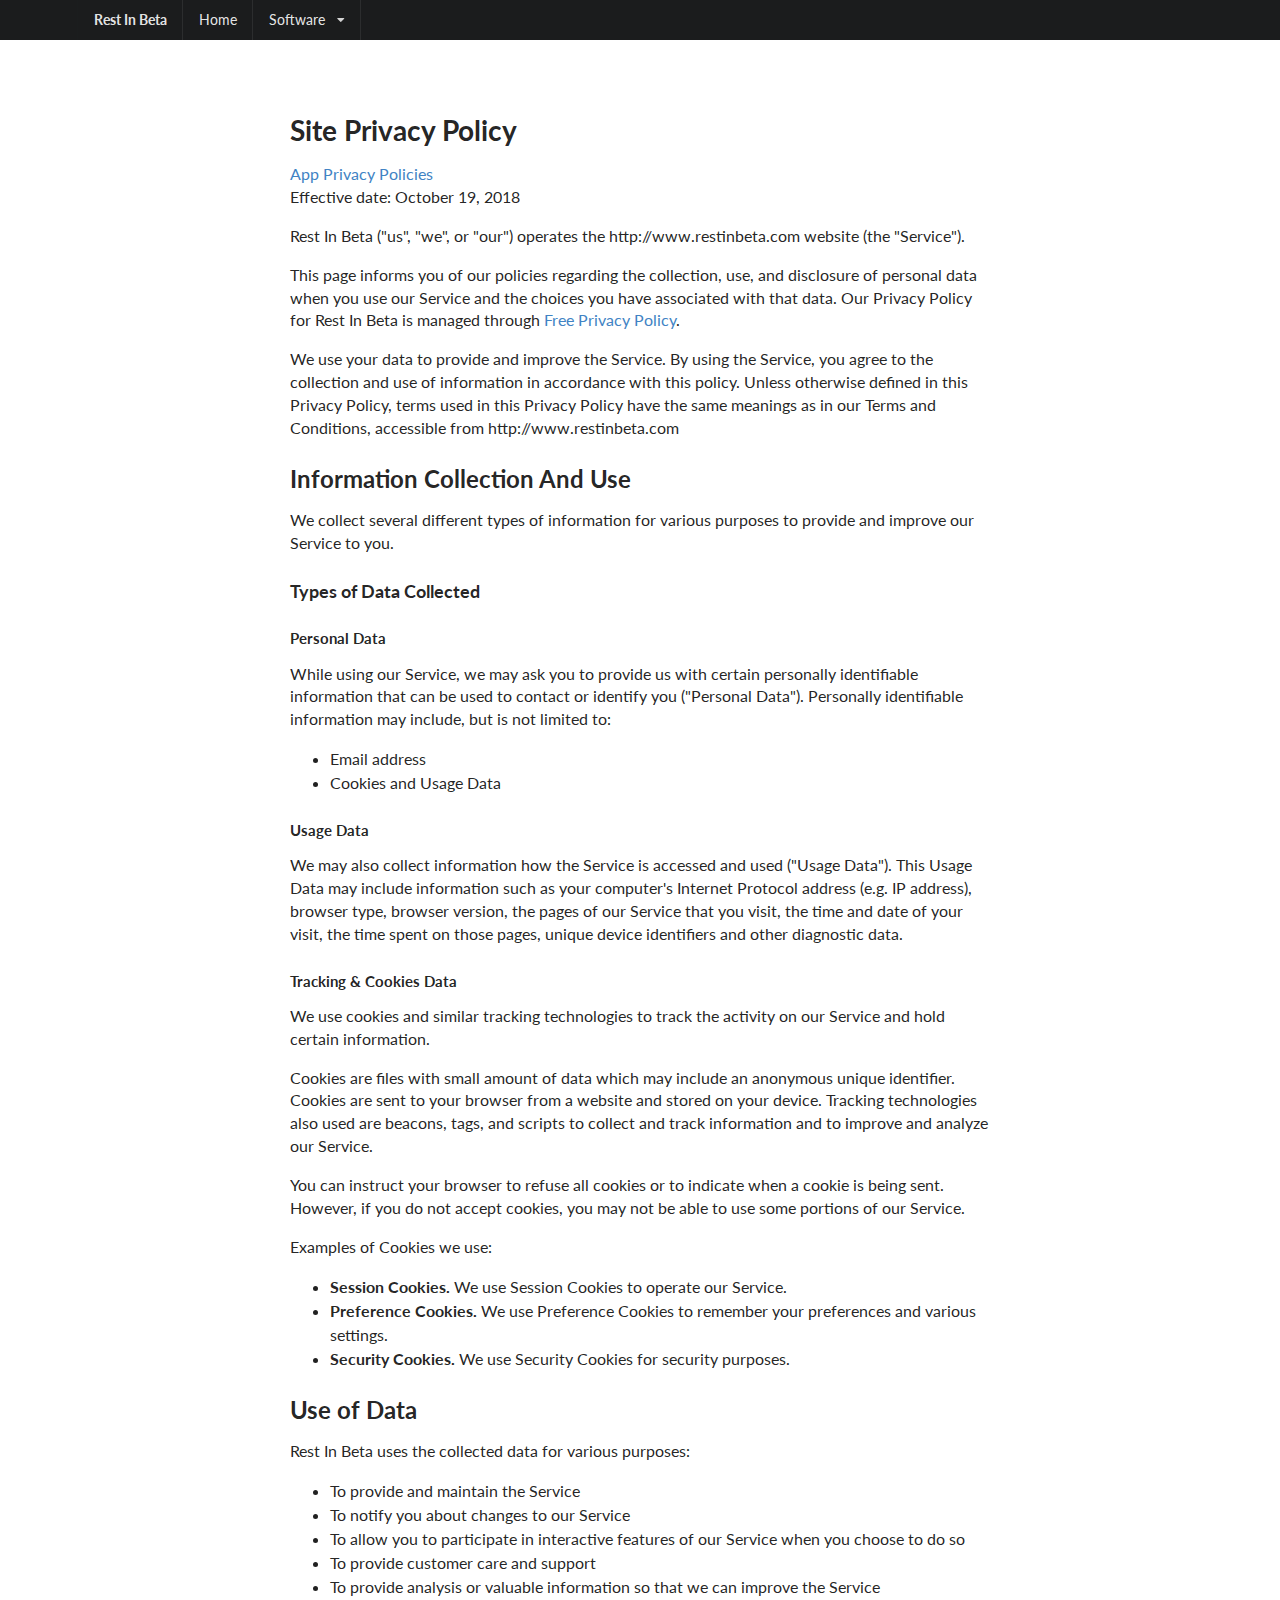
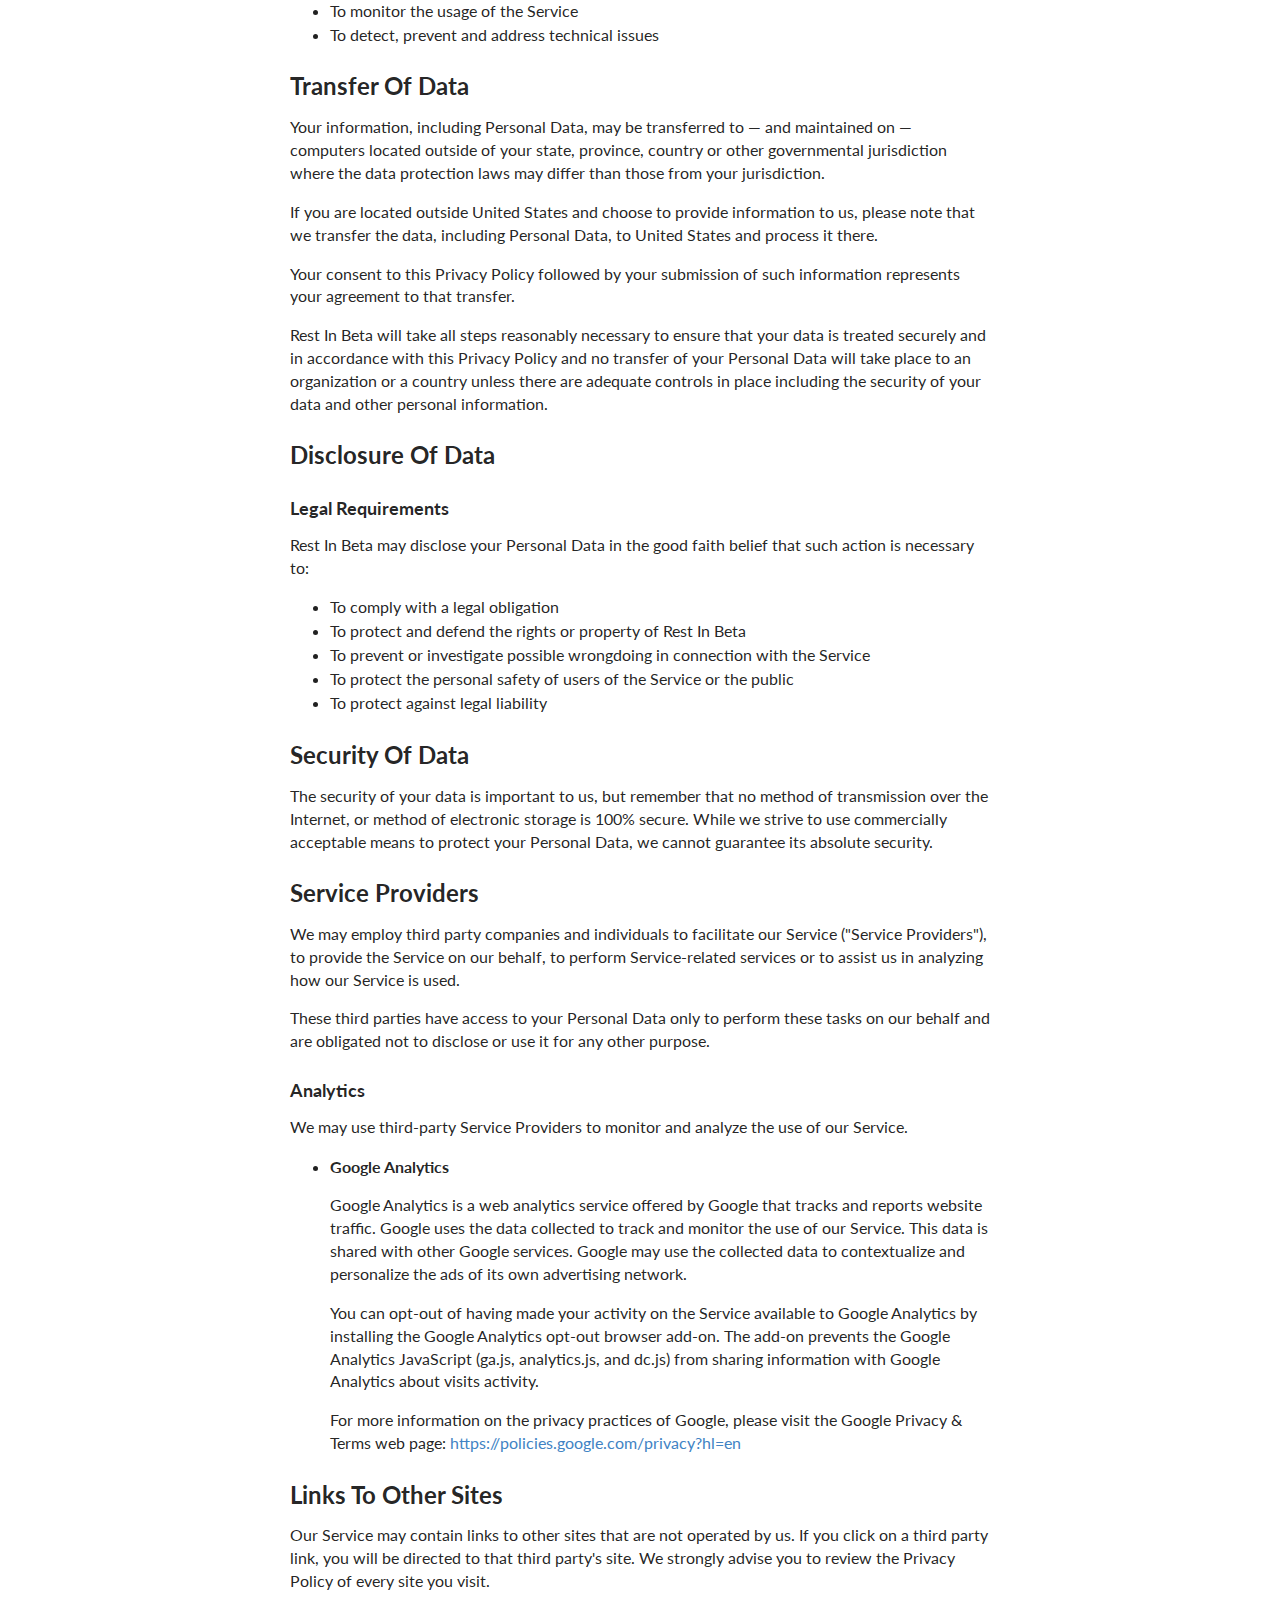
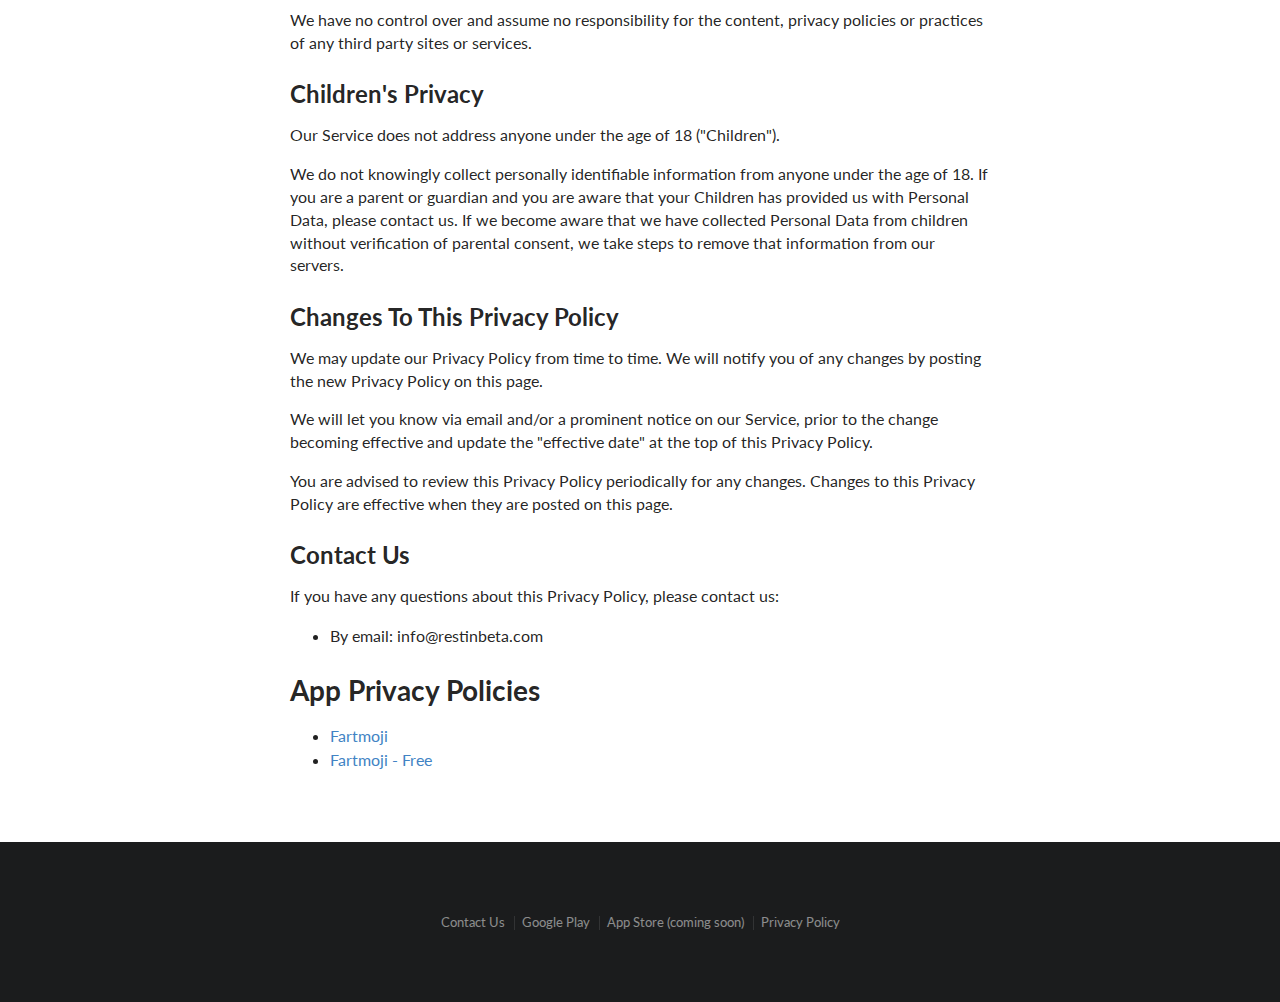
==== commit dbe5f76b: "Adding new privacy policy" ====
--- a/privacy/index.html
+++ b/privacy/index.html
@@ -46,8 +46,8 @@
   </div>
 
   <div class="ui main text container">
-    <h1>Privacy Policy</h1>
-
+    <h1>Site Privacy Policy</h1>
+<a href="#app-policies">App Privacy Policies</a>
 
 <p>Effective date: October 19, 2018</p>
 
@@ -159,9 +159,10 @@
         <li>By email: info@restinbeta.com</li>
 
         </ul>
-      <h1>App Privacy Policies</h1>
+      <h1><a id="app-policies"></a>App Privacy Policies</h1>
       <ul>
-          <li><a href="fm2.html">Fartmoji</a></li>
+          <li><a href="fartmoji.html">Fartmoji</a></li>
+          <li><a href="fartmoji-free.html">Fartmoji - Free</a></li>
       </ul>
   </div>
 
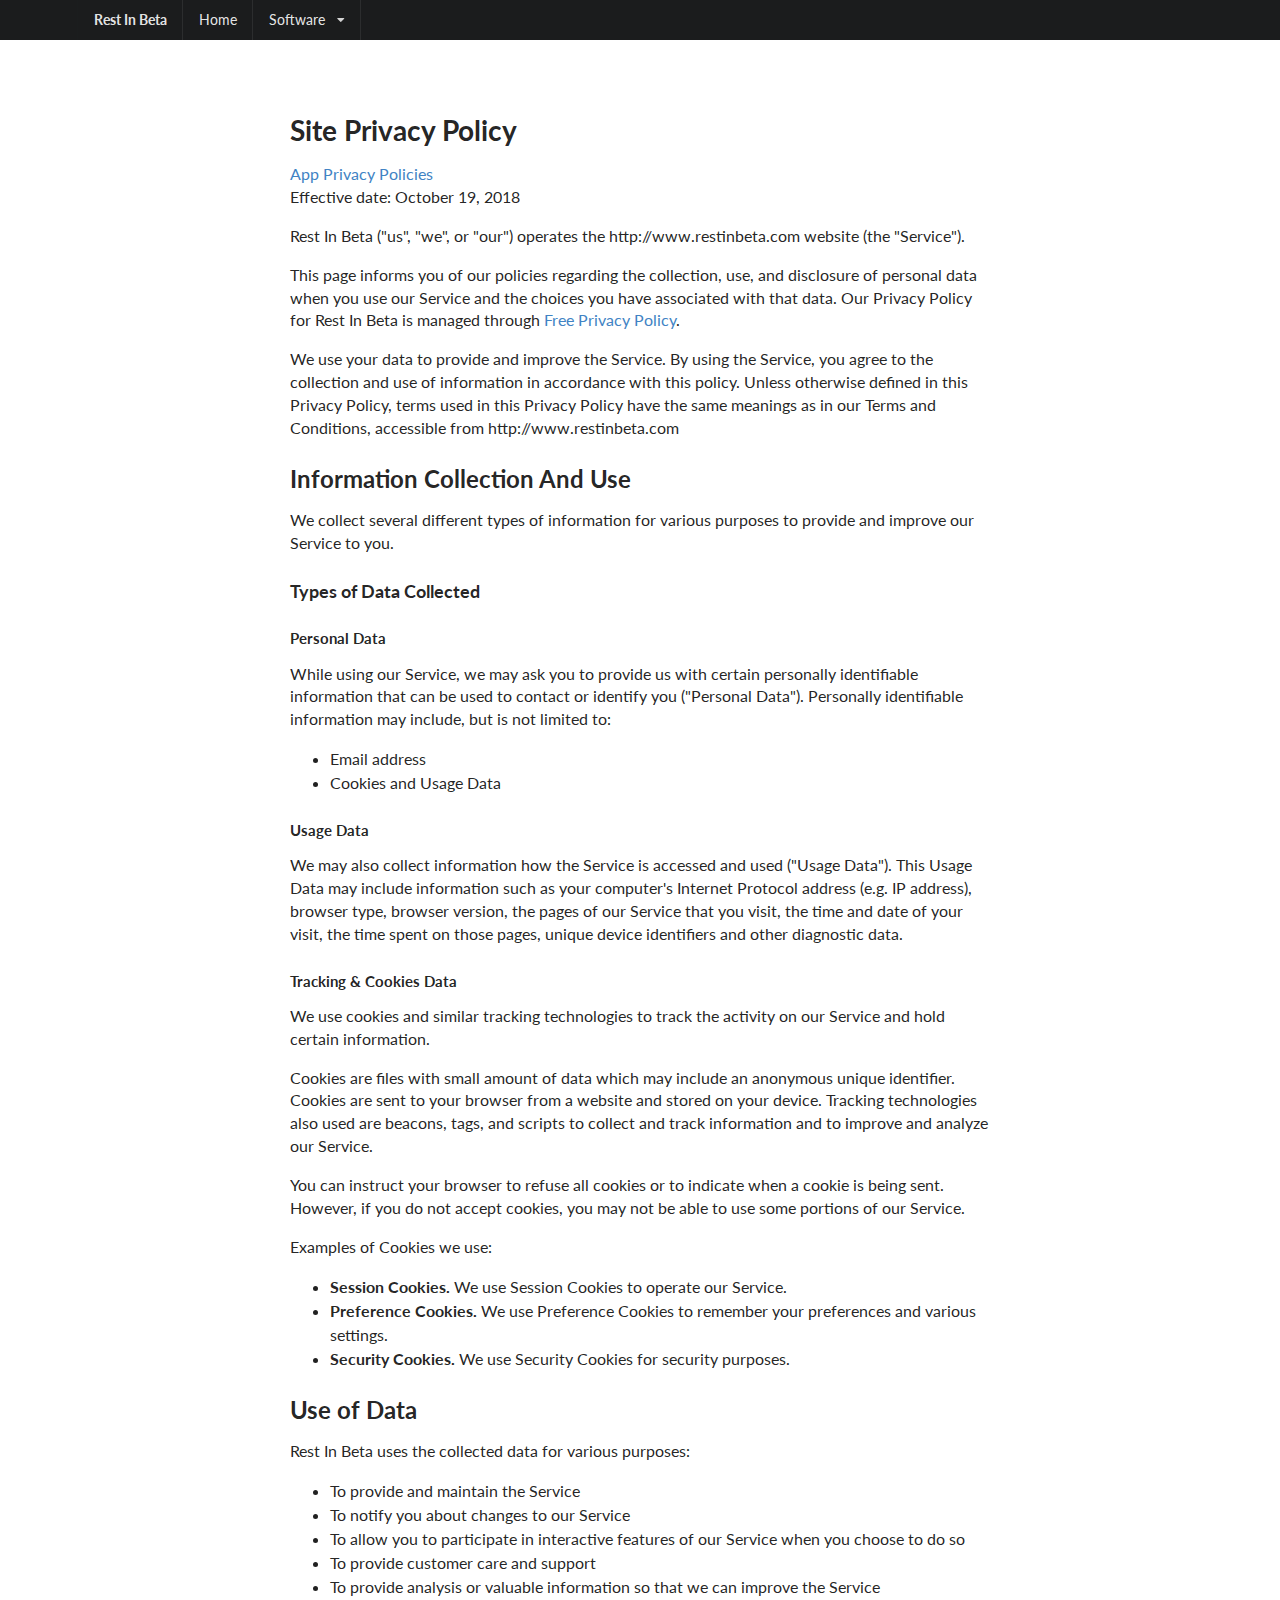
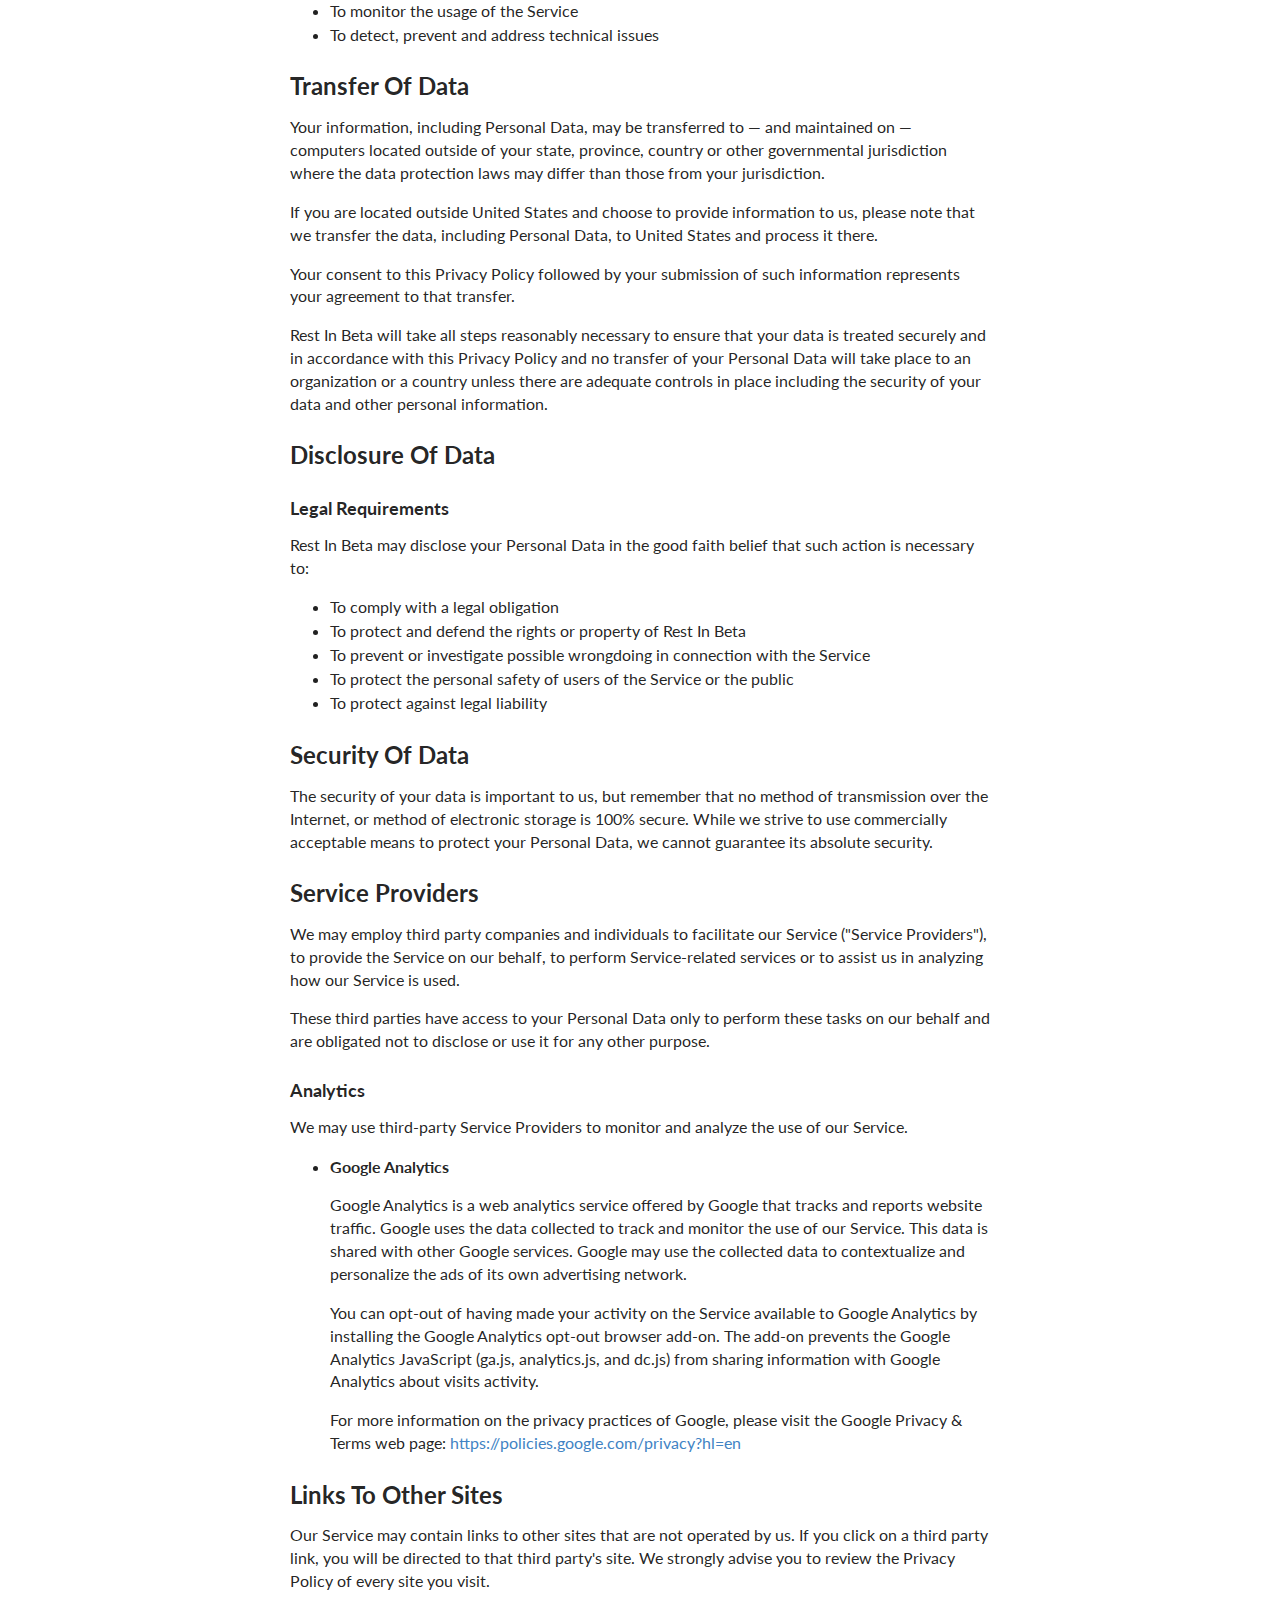
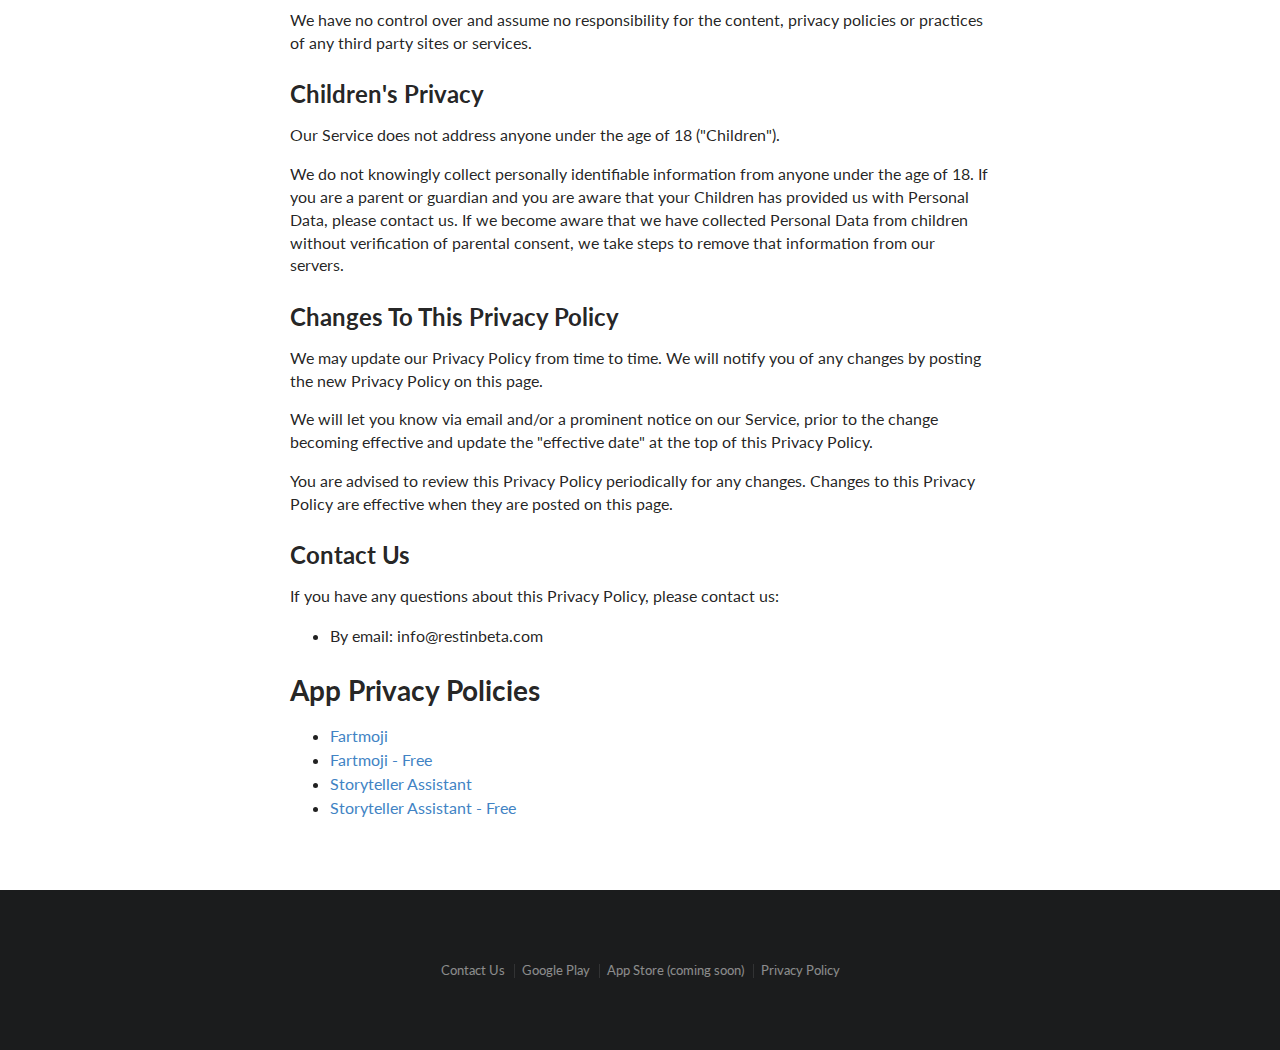
==== commit 22f0dc94: "Added privacy policies for Storyteller Assistant" ====
--- a/privacy/index.html
+++ b/privacy/index.html
@@ -163,6 +163,8 @@
       <ul>
           <li><a href="fartmoji.html">Fartmoji</a></li>
           <li><a href="fartmoji-free.html">Fartmoji - Free</a></li>
+          <li><a href="storyteller.html">Storyteller Assistant</a></li>
+          <li><a href="storyteller-free.html">Storyteller Assistant - Free</a></li>
       </ul>
   </div>
 
@@ -171,7 +173,7 @@
 
       <div class="ui horizontal inverted small divided link list">
         <a class="item" href="mailto:info@restinbeta.com">Contact Us</a>
-        <a class="item" href="#">Google Play</a>
+        <a class="item" href="https://play.google.com/store/apps/developer?id=Rest+In+Beta">Google Play</a>
         <a class="item" href="#">App Store (coming soon)</a>
         <a class="item" href="http://www.restinbeta.com/privacy">Privacy Policy</a>
       </div>
